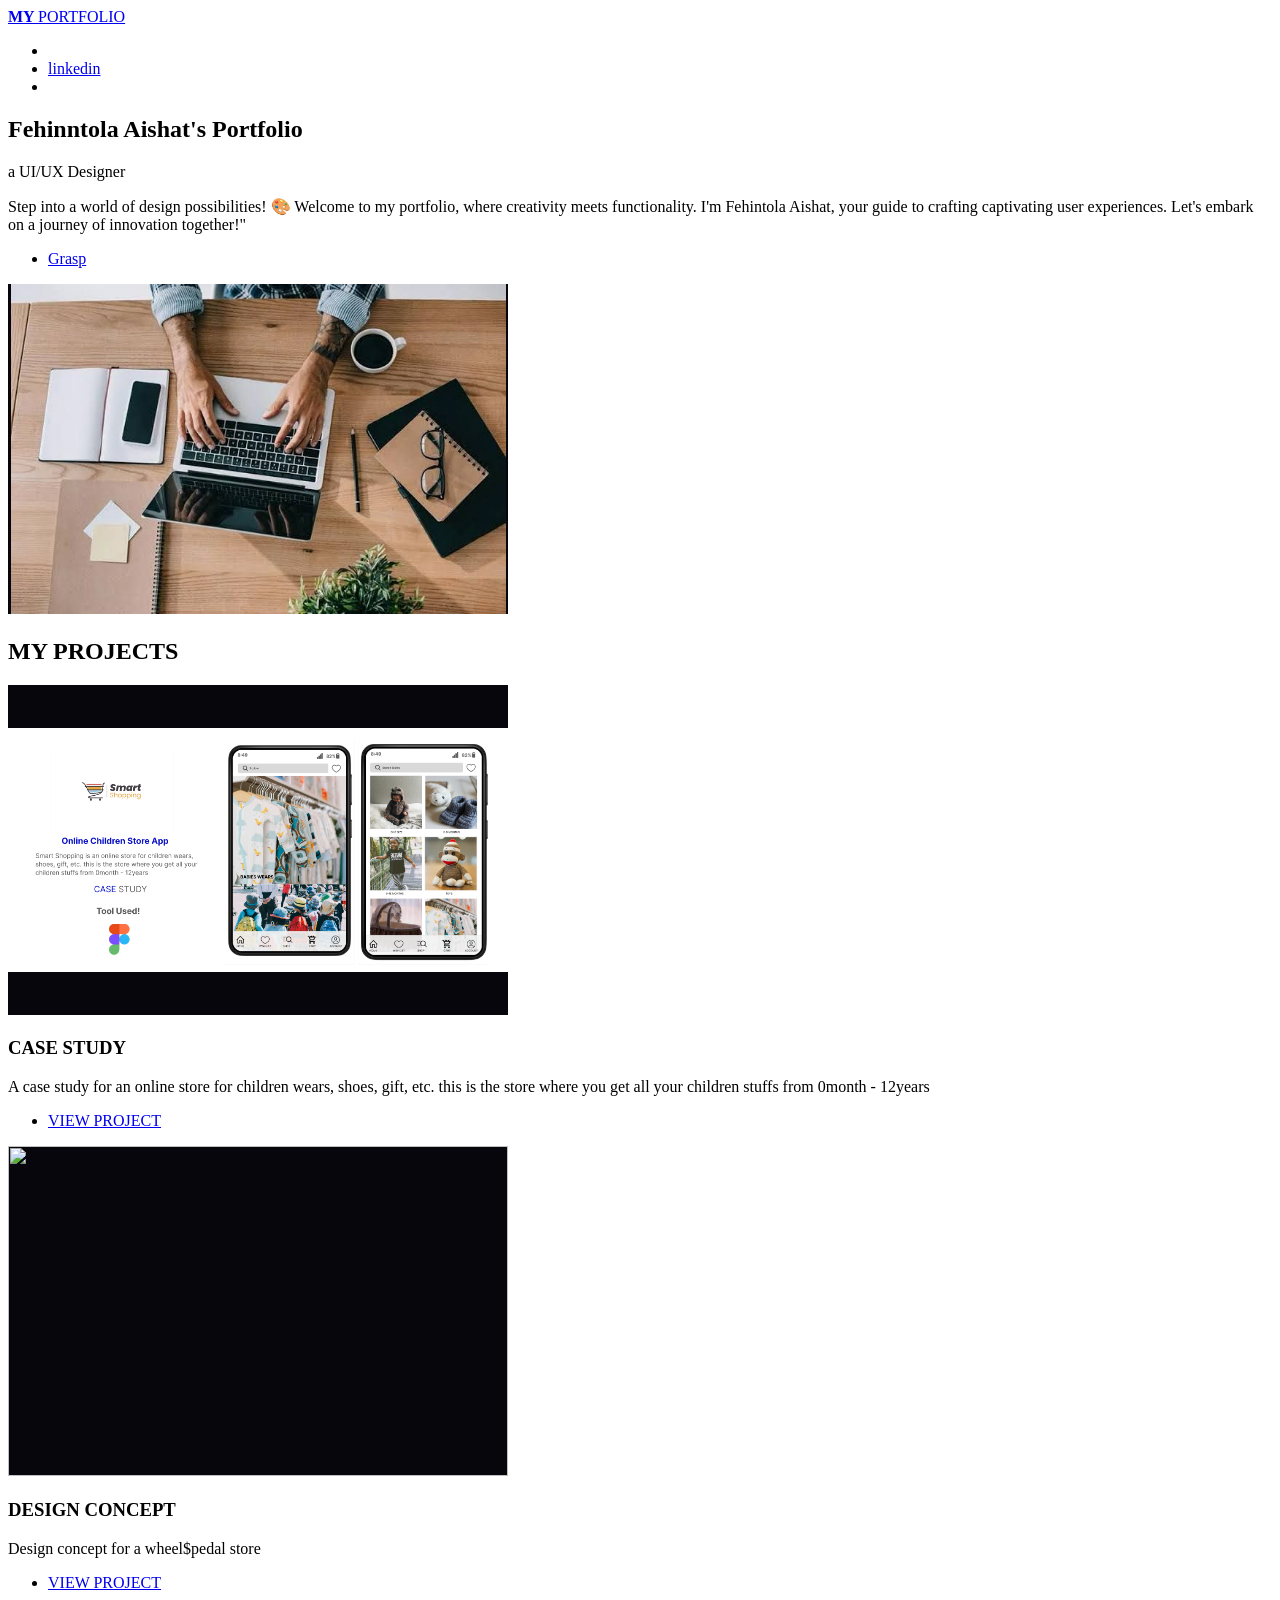
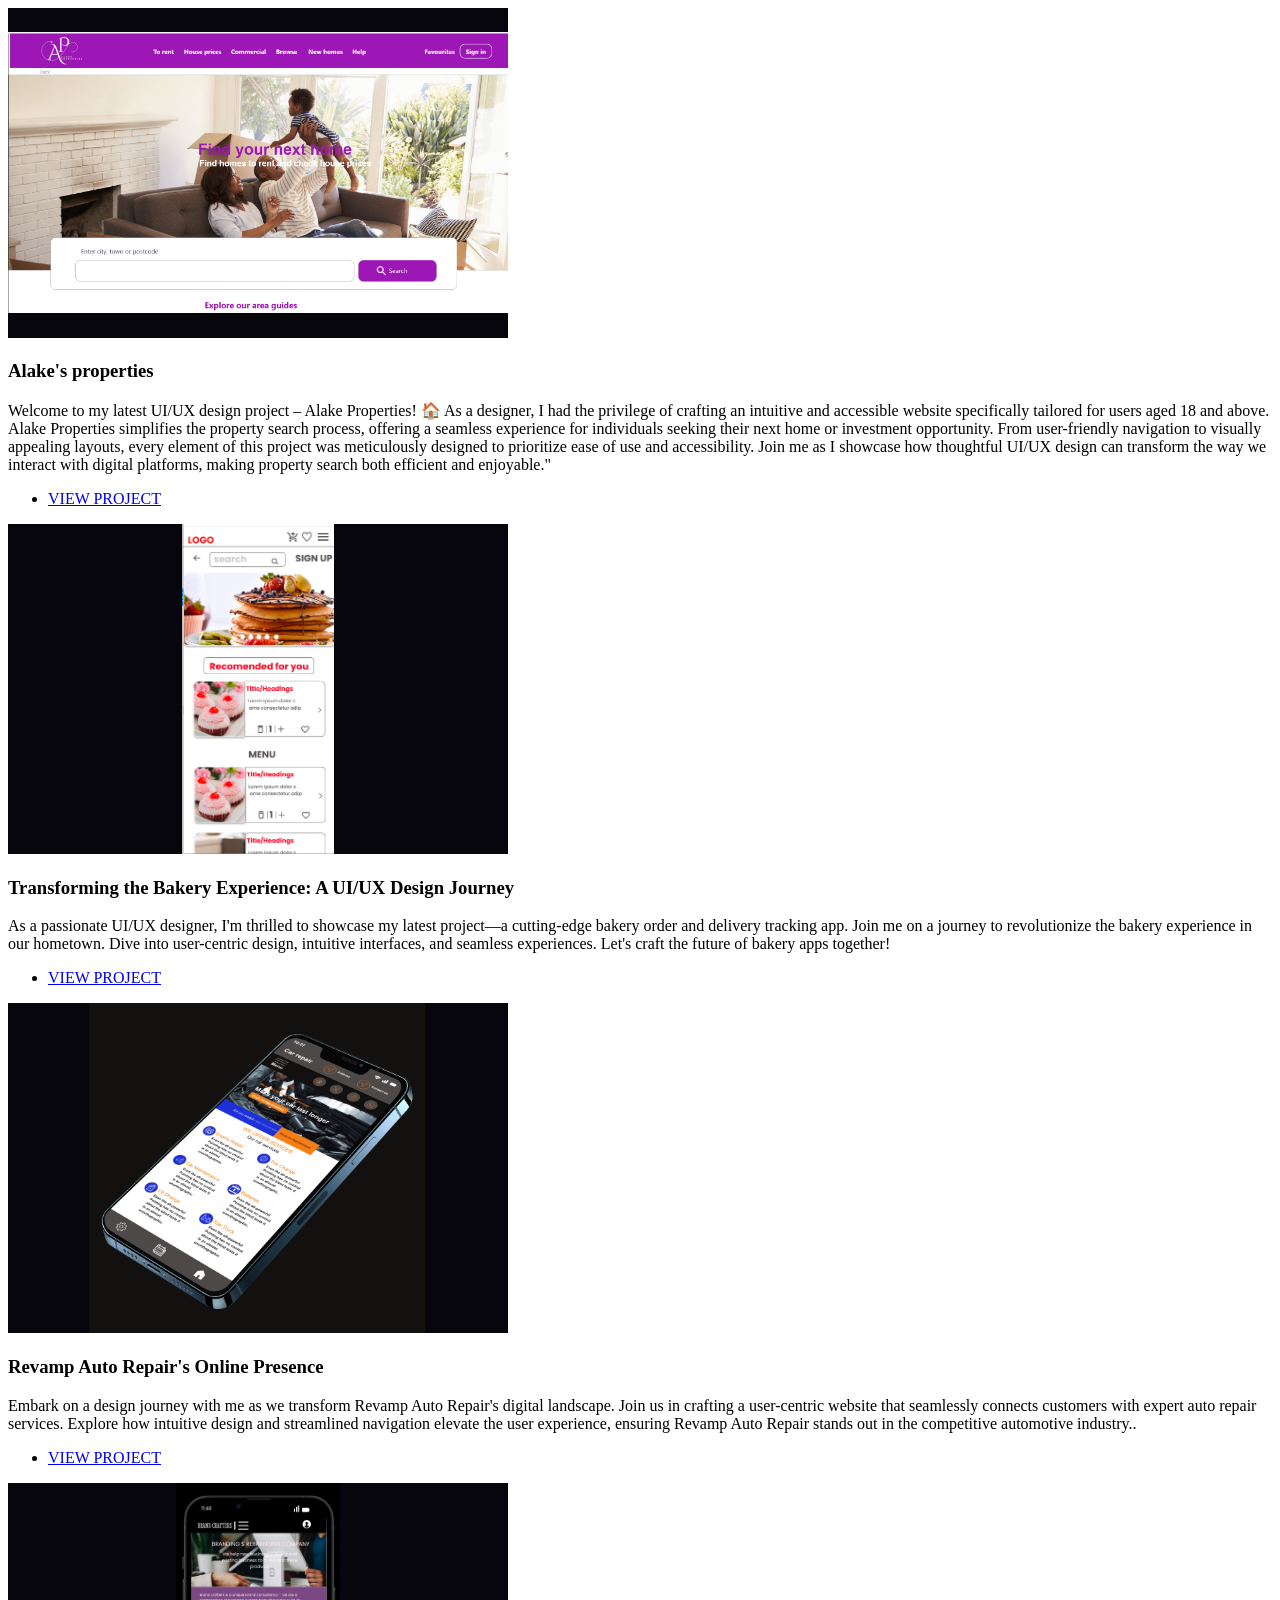
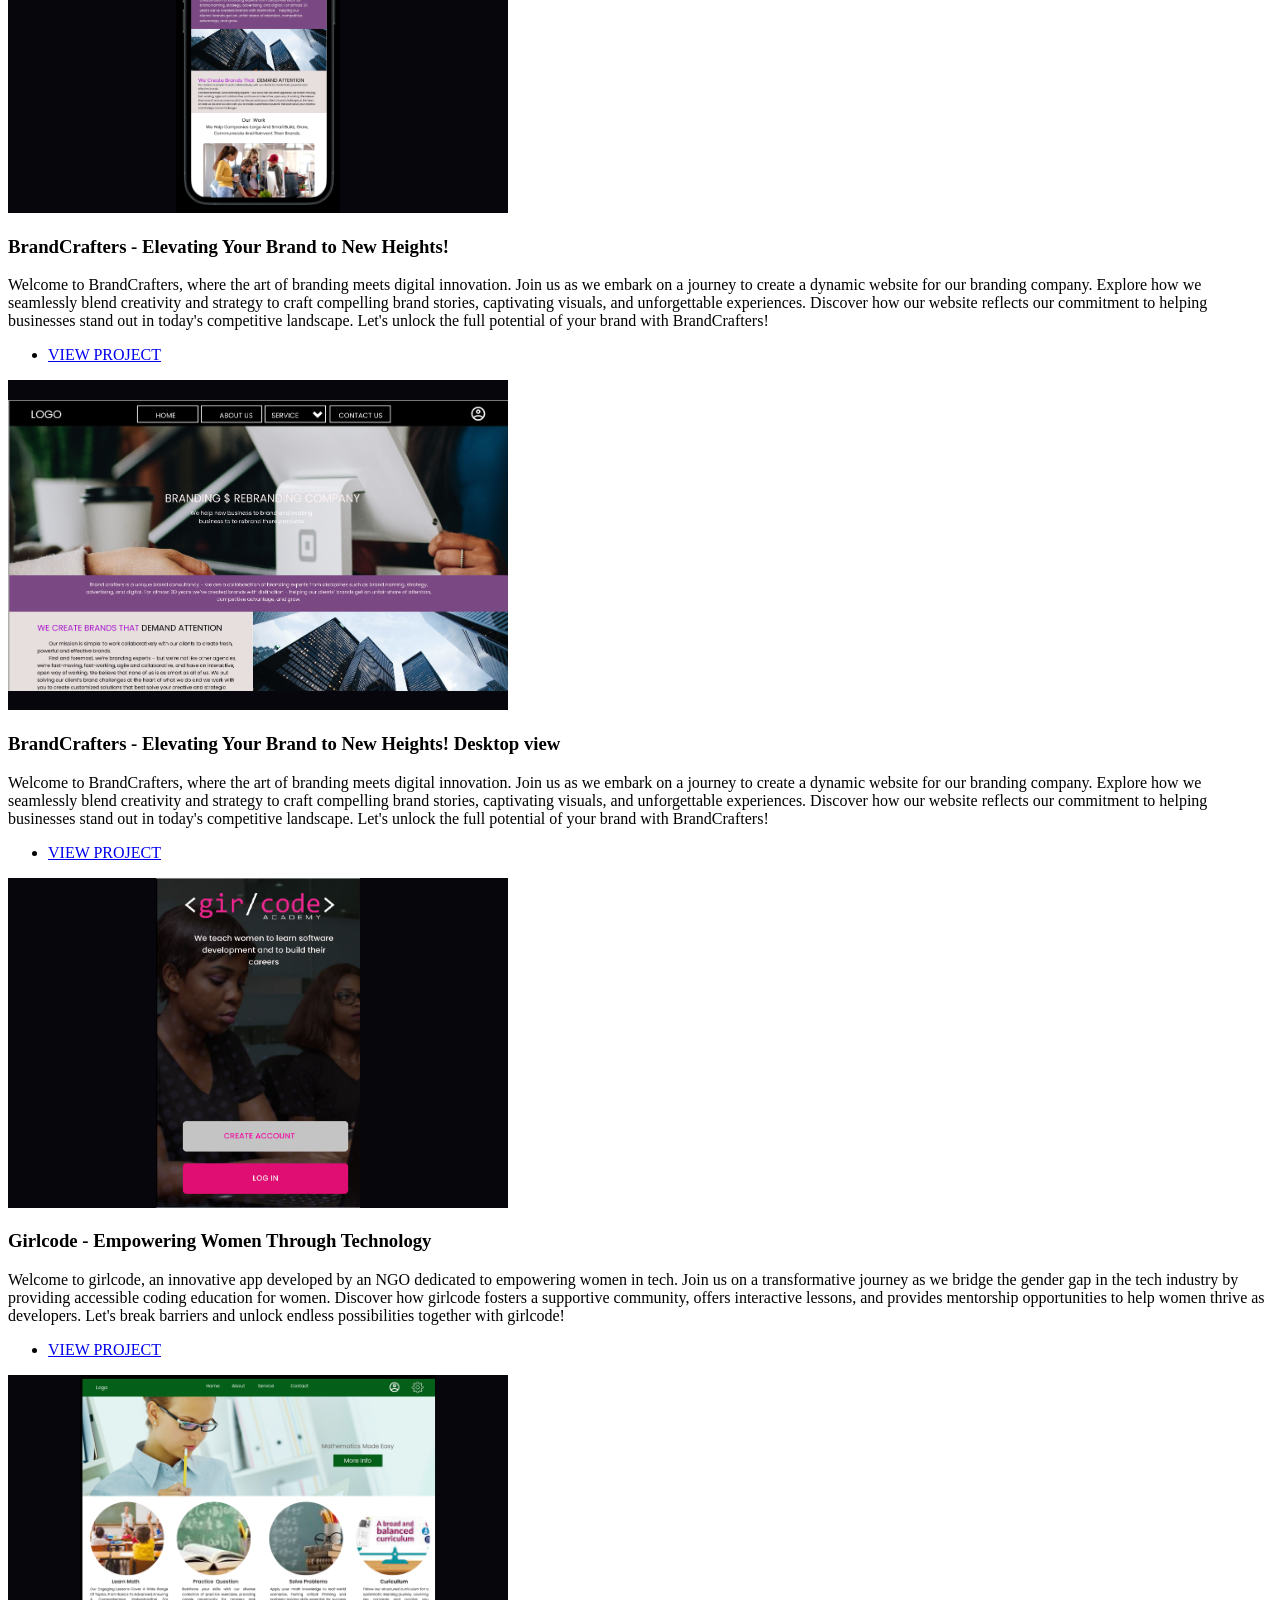
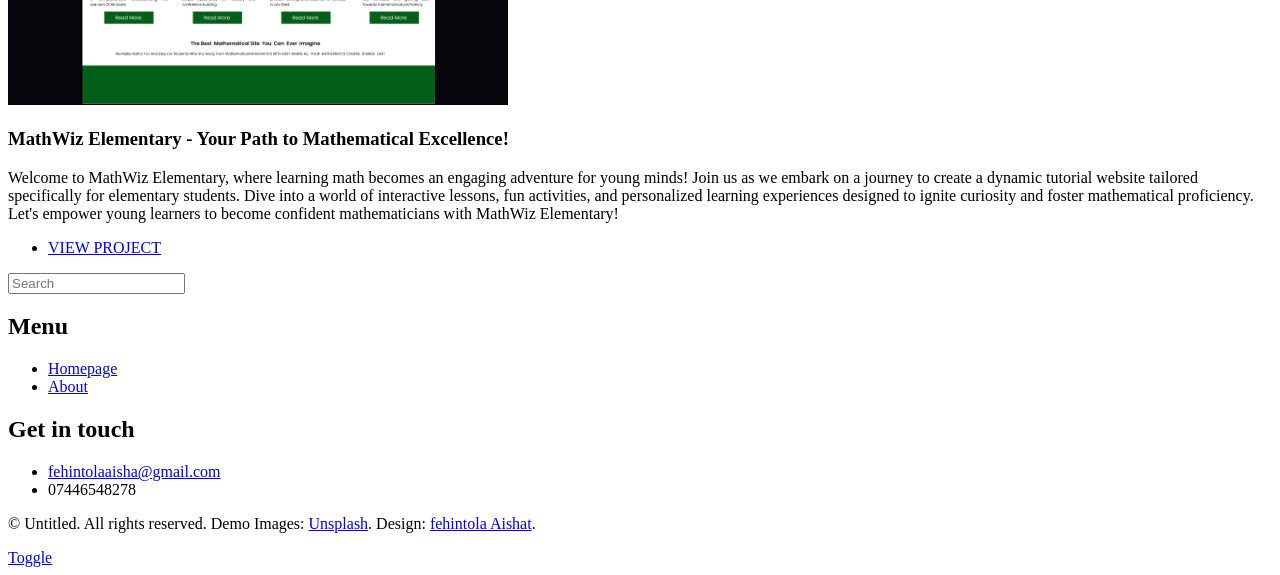
==== index.html @ b5bec27a "Add files via upload" ====
<!DOCTYPE HTML>


<html>
	<head>
		<title>My portfolio</title>
		<meta charset="utf-8" />
		<meta name="viewport" content="width=device-width, initial-scale=1, user-scalable=no" />
		<link rel="stylesheet" href="assets/css/main.css" />
		<style> 
		.image img{
			  width:500px; 
			  height:330px; 
			  background-color:rgb(6, 6, 12); 
			  object-fit: contain;
			}
			.image-object {
			  width:500px; 
			  height:auto; 
			}
			
		</style>
	</head>
	<body class="is-preload">

		<!-- Wrapper -->
			<div id="wrapper">

				<!-- Main -->
					<div id="main">
						<div class="inner">

							<!-- Header -->
								<header id="header">
									<a href="index.html" class="logo"><strong>MY </strong> PORTFOLIO</a>
									<ul class="icons">
										<!-- <li><a href="#" class="icon brands fa-twitter"><span class="label">Twitter</span></a></li> -->
										<li><a href="mailto:fehintolaaisha@gmail.com" target="_blank"><i class="fas fa-envelope" style="color:gray;"></i></a></li>
										<li><a href="https://www.linkedin.com/in/aisha-fehintola-208821273" class="icon brands fa-linkedin"><span class="label">linkedin</span></a></li>
										<li> <a href="tel:+447446548278"><i class="fas fa-phone" style="color:gray;" ></i></a></li>
										<!-- <li><a href="#" class="icon brands fa-medium-m"><span class="label">Medium</span></a></li> -->
									</ul>
								</header>

							<!-- Banner -->
								<section id="banner">
									<div class="content">
										<header>
											<h1>Fehinntola Aishat's Portfolio<br />
											</h1>
											<p> a UI/UX Designer</p>
										</header>
										<p>Step into a world of design possibilities! 🎨 Welcome to my portfolio, where creativity meets functionality. I'm Fehintola Aishat, your guide to crafting captivating user experiences. Let's embark on a journey of innovation together!"</p>
										<ul class="actions">
											<li><a href="#" class="button big">Grasp</a></li>
										</ul>
									</div>
									<span class="image object">
										<img src="images/pic1.jpeg"  alt="" />
									</span>
								</section>

							<!-- Section -->
								<!-- <section>
									<header class="major">
										<h2>Erat lacinia</h2>
									</header>
									<div class="features">
										<article>
											<span class="icon fa-gem"></span>
											<div class="content">
												<h3>Portitor ullamcorper</h3>
												<p>Aenean ornare velit lacus, ac varius enim lorem ullamcorper dolore. Proin aliquam facilisis ante interdum. Sed nulla amet lorem feugiat tempus aliquam.</p>
											</div>
										</article>
										<article>
											<span class="icon solid fa-paper-plane"></span>
											<div class="content">
												<h3>Sapien veroeros</h3>
												<p>Aenean ornare velit lacus, ac varius enim lorem ullamcorper dolore. Proin aliquam facilisis ante interdum. Sed nulla amet lorem feugiat tempus aliquam.</p>
											</div>
										</article>
										<article>
											<span class="icon solid fa-rocket"></span>
											<div class="content">
												<h3>Quam lorem ipsum</h3>
												<p>Aenean ornare velit lacus, ac varius enim lorem ullamcorper dolore. Proin aliquam facilisis ante interdum. Sed nulla amet lorem feugiat tempus aliquam.</p>
											</div>
										</article>
										<article>
											<span class="icon solid fa-signal"></span>
											<div class="content">
												<h3>Sed magna finibus</h3>
												<p>Aenean ornare velit lacus, ac varius enim lorem ullamcorper dolore. Proin aliquam facilisis ante interdum. Sed nulla amet lorem feugiat tempus aliquam.</p>
											</div>
										</article>
									</div>
								</section> -->

							<!-- Section -->
								<section>
									<header class="major">
										<h2>MY PROJECTS</h2>
									</header>
									<div class="posts">
											<article>
													<a href="#" class="image"><img src="images/samples.png" alt="" /></a>
													<h3>CASE STUDY</h3>
													<p>A case study for an online store for children wears, shoes, gift, etc. this is the store where you get all your children stuffs from 0month - 12years</p>
													<ul class="actions">
														<li><a href="https://www.figma.com/proto/r1bMsYuJUK6hvaKrPKpSOw/ecommerce?page-id=308%3A523&type=design&node-id=308-524&viewport=291%2C129%2C0.16&t=0lV7lwk6vnvMVV6w-1&scaling=min-zoom/" class="button">VIEW PROJECT</a></li>
													</ul>
												</article>
												<article>
													<a href="#" class="image"><img src="images/sampless.png" alt=""/></a>
													<h3>DESIGN CONCEPT</h3>
													<p>Design concept for a wheel$pedal store </p>
													<ul class="actions">
														<li><a href="https://www.figma.com/proto/o2FF9HXLsV6TASSpI4OEMh/scooter?page-id=0%3A1&type=design&node-id=1-2&viewport=477%2C159%2C0.2&t=N1uwOFsHGJnkqmLX-1&scaling=scale-down-width" class="button">VIEW PROJECT</a></li>
													</ul>
												</article>
										<article>
											<a href="#" class="image"><img src="images/sample4.png" alt="" /></a>
											<h3>Alake's properties</h3>
											<p>Welcome to my latest UI/UX design project – Alake Properties! 🏠 As a designer, I had the privilege of crafting an intuitive and accessible website specifically tailored for users aged 18 and above. Alake Properties simplifies the property search process, offering a seamless experience for individuals seeking their next home or investment opportunity. From user-friendly navigation to visually appealing layouts, every element of this project was meticulously designed to prioritize ease of use and accessibility. Join me as I showcase how thoughtful UI/UX design can transform the way we interact with digital platforms, making property search both efficient and enjoyable."</p>
											<ul class="actions">
												<li><a href="https://xd.adobe.com/view/793e4c24-3861-47f1-a093-51ef8a10984c-2c6d/" class="button">VIEW PROJECT</a></li>
											</ul>
										</article>
										<article>
											<a href="#" class="image"><img src="images/mobile sample 3.png" alt=""/></a>
											<h3>Transforming the Bakery Experience: A UI/UX Design Journey</h3>
											<p>As a passionate UI/UX designer, I'm thrilled to showcase my latest project—a cutting-edge bakery order and delivery tracking app. Join me on a journey
												 to revolutionize the bakery experience in our hometown. Dive into user-centric design, intuitive interfaces, and seamless experiences. Let's craft the 
												 future of bakery apps together! </p>
											<ul class="actions">
												<li><a href="https://www.figma.com/proto/k7LJQvOfMzsJkVM78YDLBI/Untitled?type=design&node-id=348-626&t=nqoctxlnT4uHOFpl-1&scaling=scale-down&page-id=348%3A625&starting-point-node-id=348%3A626&mode=design" class="button">VIEW PROJECT</a></li>
											</ul>
										</article>
										<article>
											<a href="#" class="image"><img src="images/sample5.png"  alt="" /></a>
											<h3>Revamp Auto Repair's Online Presence</h3>
											<p>Embark on a design journey with me as we transform Revamp Auto Repair's digital landscape. Join us in crafting a user-centric website that seamlessly 
												connects customers with expert auto repair services. Explore how intuitive design and streamlined navigation elevate the user experience, ensuring Revamp Auto Repair 
												stands out in the competitive automotive industry..</p>
											<ul class="actions">
												<li><a href="https://xd.adobe.com/view/3bf79a47-5bdd-49b2-899f-524e0945aeb1-6ea4/" class="button">VIEW PROJECT</a></li>
											</ul>
										</article>
										<article>
											<a href="#" class="image"><img src="images/mobile sample 4.png" alt="" /></a>
											<h3>BrandCrafters - Elevating Your Brand to New Heights!</h3>
											<p>Welcome to BrandCrafters, where the art of branding meets digital innovation. Join us as we embark on a journey to create a dynamic website for our branding company.
													Explore how we seamlessly blend creativity and strategy to craft compelling brand stories, captivating visuals, and unforgettable experiences. Discover how our website reflects our commitment to helping businesses
													stand out in today's competitive landscape. Let's unlock the full potential of your brand with BrandCrafters!</p>
											<ul class="actions">
												<li><a href="https://www.figma.com/proto/vPXGt1NYtwGsJUaDjKLB09/Untitled?type=design&node-id=26-3&t=TPqshQwYEgOpbAwC-1&scaling=contain&page-id=0%3A1&mode=design" class="button">VIEW PROJECT</a></li>
											</ul>
										</article>
										<article>
											<a href="#" class="image"><img src="images/sample6.png" alt="" /></a>
											<h3>BrandCrafters - Elevating Your Brand to New Heights! Desktop view</h3>
											<p>Welcome to BrandCrafters, where the art of branding meets digital innovation. Join us as we embark on a journey to create a dynamic website for our branding company.
													Explore how we seamlessly blend creativity and strategy to craft compelling brand stories, captivating visuals, and unforgettable experiences. Discover how our website reflects our commitment to helping businesses
													stand out in today's competitive landscape. Let's unlock the full potential of your brand with BrandCrafters!</p>
											<ul class="actions">
												<li><a href="https://www.figma.com/proto/vPXGt1NYtwGsJUaDjKLB09/Untitled?type=design&node-id=201-2&t=vMSPYXDRF71wEzn4-1&scaling=min-zoom&page-id=15%3A3&starting-point-node-id=201%3A2&mode=design" class="button">VIEW PROJECT</a></li>
											</ul>
										</article>
										<article>
											<a href="#" class="image"><img src="images/mobile sample.png" alt="" /></a>
											<h3>Girlcode - Empowering Women Through Technology</h3>
											<p>Welcome to girlcode, an innovative app developed by an NGO dedicated to empowering women in tech. Join us on a transformative journey as we bridge the gender gap in the 
												tech industry by providing accessible coding education for women. Discover how girlcode fosters a supportive community, offers interactive lessons, and provides mentorship opportunities to help women thrive as developers.
												 Let's break barriers and unlock endless possibilities together with girlcode!</p>
											<ul class="actions">
												<li><a href="https://www.figma.com/proto/hDbICH18HZynO3rfPrzlFS/girlcode?type=design&t=8JISoFAG9vmELV72-1&scaling=min-zoom&page-id=0%3A1&node-id=1-2&mode=design" class="button">VIEW PROJECT</a></li>
											</ul>
										</article>
										<article>
											<a href="#" class="image"><img src="images/sample1.png" alt="" /></a>
											<h3>MathWiz Elementary - Your Path to Mathematical Excellence!</h3>
											<p>Welcome to MathWiz Elementary, where learning math becomes an engaging adventure for young minds! Join us as we embark on a journey to create a dynamic
												 tutorial website tailored specifically for elementary students. Dive into a world of interactive lessons, fun activities, and personalized learning experiences
												  designed to ignite curiosity and foster mathematical proficiency. Let's empower young learners to become confident mathematicians with MathWiz Elementary!</p>
											<ul class="actions">
												<li><a href="https://www.figma.com/proto/JECfwIMwlJaY6POFUM0AcP/Untitled?type=design&node-id=79-2&t=9JI8G6MSUe778pfo-1&scaling=contain&page-id=0%3A1&starting-point-node-id=79%3A2&mode=design" class="button">VIEW PROJECT</a></li>
											</ul>
										</article>
										<!-- <article>
											<a href="#" class="image"><img src="images/sample3.png" alt="" /></a>
											<h3>Feugiat lorem aenean</h3>
											<p>Aenean ornare velit lacus, ac varius enim lorem ullamcorper dolore. Proin aliquam facilisis ante interdum. Sed nulla amet lorem feugiat tempus aliquam.</p>
											<ul class="actions">
												<li><a href="#" class="button">View project</a></li>
											</ul>
										</article>
										<article>
											<a href="#" class="image"><img src="images/sample2.png" alt="" /></a>
											<h3>Amet varius aliquam</h3>
											<p>Aenean ornare velit lacus, ac varius enim lorem ullamcorper dolore. Proin aliquam facilisis ante interdum. Sed nulla amet lorem feugiat tempus aliquam.</p>
											<ul class="actions">
												<li><a href="#" class="button">More</a></li>
											</ul>
										</article> -->
									</div>
								</section>

						</div>
					</div>

				<!-- Sidebar -->
					<div id="sidebar">
						<div class="inner">

							<!-- Search -->
								<section id="search" class="alt">
									<form method="post" action="#">
										<input type="text" name="query" id="query" placeholder="Search" />
									</form>
								</section>

							<!-- Menu -->
								<nav id="menu">
									<header class="major">
										<h2>Menu</h2>
									</header>
									<ul>
										<li><a href="index.html">Homepage</a></li>
										<li><a href="generic.html">About </a></li>
										<!-- <li><a href="elements.html">Elements</a></li>
										<li>
											<span class="opener">Submenu</span>
											<ul>
												<li><a href="#">Lorem Dolor</a></li>
												<li><a href="#">Ipsum Adipiscing</a></li>
												<li><a href="#">Tempus Magna</a></li>
												<li><a href="#">Feugiat Veroeros</a></li>
											</ul>
										</li>
										<li><a href="#">Etiam Dolore</a></li>
										<li><a href="#">Adipiscing</a></li>
										<li>
											<span class="opener">Another Submenu</span>
											<ul>
												<li><a href="#">Lorem Dolor</a></li>
												<li><a href="#">Ipsum Adipiscing</a></li>
												<li><a href="#">Tempus Magna</a></li>
												<li><a href="#">Feugiat Veroeros</a></li>
											</ul>
										</li>
										<li><a href="#">Maximus Erat</a></li>
										<li><a href="#">Sapien Mauris</a></li>
										<li><a href="#">Amet Lacinia</a></li> -->
									</ul>
								</nav>

							<!-- Section -->
								<!-- <section>
									<header class="major">
										<h2>Ante interdum</h2>
									</header>
									<div class="mini-posts">
										<article>
											<a href="#" class="image"><img src="images/pic07.jpg" alt="" /></a>
											<p>Aenean ornare velit lacus, ac varius enim lorem ullamcorper dolore aliquam.</p>
										</article>
										<article>
											<a href="#" class="image"><img src="images/pic08.jpg" alt="" /></a>
											<p>Aenean ornare velit lacus, ac varius enim lorem ullamcorper dolore aliquam.</p>
										</article>
										<article>
											<a href="#" class="image"><img src="images/pic09.jpg" alt="" /></a>
											<p>Aenean ornare velit lacus, ac varius enim lorem ullamcorper dolore aliquam.</p>
										</article>
									</div>
									<ul class="actions">
										<li><a href="#" class="button">More</a></li>
									</ul>
								</section> -->

							<!-- Section -->
								<section>
									<header class="major">
										<h2>Get in touch</h2>
									</header>
									<!-- <p>Sed varius enim lorem ullamcorper dolore aliquam aenean ornare velit lacus, ac varius enim lorem ullamcorper dolore. Proin sed aliquam facilisis ante interdum. Sed nulla amet lorem feugiat tempus aliquam.</p> -->
									<ul class="contact">
										<li class="icon solid fa-envelope"><a href="mailto:fehintolaaisha@gmail.com">fehintolaaisha@gmail.com</a></li>
										<li class="icon solid fa-phone">07446548278</li>
										<!-- <li class="icon solid fa-home">1234 Somewhere Road #8254<br />
										Nashville, TN 00000-0000</li> -->
									</ul>
								</section>

							<!-- Footer -->
								<footer id="footer">
									<p class="copyright">&copy; Untitled. All rights reserved. Demo Images: <a href="https://unsplash.com">Unsplash</a>. Design: <a href="#">fehintola Aishat</a>.</p>
								</footer>

						</div>
					</div>

			</div>

		<!-- Scripts -->
			<script src="assets/js/jquery.min.js"></script>
			<script src="assets/js/browser.min.js"></script>
			<script src="assets/js/breakpoints.min.js"></script>
			<script src="assets/js/util.js"></script>
			<script src="assets/js/main.js"></script>

	</body>
</html>
---- assets/css/main.css ----
@import url(fontawesome-all.min.css);
@import url("https://fonts.googleapis.com/css?family=Open+Sans:400,600,400italic,600italic|Roboto+Slab:400,700");
/*
	Editorial by HTML5 UP
	html5up.net | @ajlkn
	Free for personal and commercial use under the CCA 3.0 license (html5up.net/license)
*/
html, body, div, span, applet, object,
iframe, h1, h2, h3, h4, h5, h6, p, blockquote,
pre, a, abbr, acronym, address, big, cite,
code, del, dfn, em, img, ins, kbd, q, s, samp,
small, strike, strong, sub, sup, tt, var, b,
u, i, center, dl, dt, dd, ol, ul, li, fieldset,
form, label, legend, table, caption, tbody,
tfoot, thead, tr, th, td, article, aside,
canvas, details, embed, figure, figcaption,
footer, header, hgroup, menu, nav, output, ruby,
section, summary, time, mark, audio, video {
  margin: 0;
  padding: 0;
  border: 0;
  font-size: 100%;
  font: inherit;
  vertical-align: baseline; }

article, aside, details, figcaption, figure,
footer, header, hgroup, menu, nav, section {
  display: block; }

body {
  line-height: 1; }

ol, ul {
  list-style: none; }

blockquote, q {
  quotes: none; }
  blockquote:before, blockquote:after, q:before, q:after {
    content: '';
    content: none; }

table {
  border-collapse: collapse;
  border-spacing: 0; }

body {
  -webkit-text-size-adjust: none; }

mark {
  background-color: transparent;
  color: inherit; }

input::-moz-focus-inner {
  border: 0;
  padding: 0; }

input, select, textarea {
  -moz-appearance: none;
  -webkit-appearance: none;
  -ms-appearance: none;
  appearance: none; }

/* Basic */
@-ms-viewport {
  width: device-width; }

body {
  -ms-overflow-style: scrollbar; }

@media screen and (max-width: 480px) {
  html, body {
    min-width: 320px; } }

html {
  box-sizing: border-box; }

*, *:before, *:after {
  box-sizing: inherit; }

body {
  background: #ffffff; }
  body.is-preload *, body.is-preload *:before, body.is-preload *:after, body.is-resizing *, body.is-resizing *:before, body.is-resizing *:after {
    -moz-animation: none !important;
    -webkit-animation: none !important;
    -ms-animation: none !important;
    animation: none !important;
    -moz-transition: none !important;
    -webkit-transition: none !important;
    -ms-transition: none !important;
    transition: none !important; }

/* Type */
body, input, select, textarea {
  color: #7f888f;
  font-family: "Open Sans", sans-serif;
  font-size: 13pt;
  font-weight: 400;
  line-height: 1.65; }
  @media screen and (max-width: 1680px) {
    body, input, select, textarea {
      font-size: 11pt; } }
  @media screen and (max-width: 1280px) {
    body, input, select, textarea {
      font-size: 10pt; } }
  @media screen and (max-width: 360px) {
    body, input, select, textarea {
      font-size: 9pt; } }

a {
  -moz-transition: color 0.2s ease-in-out, border-bottom-color 0.2s ease-in-out;
  -webkit-transition: color 0.2s ease-in-out, border-bottom-color 0.2s ease-in-out;
  -ms-transition: color 0.2s ease-in-out, border-bottom-color 0.2s ease-in-out;
  transition: color 0.2s ease-in-out, border-bottom-color 0.2s ease-in-out;
  border-bottom: dotted 1px;
  color: #f56a6a;
  text-decoration: none; }
  a:hover {
    border-bottom-color: #f56a6a;
    color: #f56a6a !important; }
    a:hover strong {
      color: inherit; }

strong, b {
  color: #3d4449;
  font-weight: 600; }

em, i {
  font-style: italic; }

p {
  margin: 0 0 2em 0; }

h1, h2, h3, h4, h5, h6 {
  color: #3d4449;
  font-family: "Roboto Slab", serif;
  font-weight: 700;
  line-height: 1.5;
  margin: 0 0 1em 0; }
  h1 a, h2 a, h3 a, h4 a, h5 a, h6 a {
    color: inherit;
    text-decoration: none;
    border-bottom: 0; }

h1 {
  font-size: 4em;
  margin: 0 0 0.5em 0;
  line-height: 1.3; }

h2 {
  font-size: 1.75em; }

h3 {
  font-size: 1.25em; }

h4 {
  font-size: 1.1em; }

h5 {
  font-size: 0.9em; }

h6 {
  font-size: 0.7em; }

@media screen and (max-width: 1680px) {
  h1 {
    font-size: 3.5em; } }

@media screen and (max-width: 980px) {
  h1 {
    font-size: 3.25em; } }

@media screen and (max-width: 736px) {
  h1 {
    font-size: 2em;
    line-height: 1.4; }
  h2 {
    font-size: 1.5em; } }

sub {
  font-size: 0.8em;
  position: relative;
  top: 0.5em; }

sup {
  font-size: 0.8em;
  position: relative;
  top: -0.5em; }

blockquote {
  border-left: solid 3px rgba(210, 215, 217, 0.75);
  font-style: italic;
  margin: 0 0 2em 0;
  padding: 0.5em 0 0.5em 2em; }

code {
  background: rgba(230, 235, 237, 0.25);
  border-radius: 0.375em;
  border: solid 1px rgba(210, 215, 217, 0.75);
  font-family: "Courier New", monospace;
  font-size: 0.9em;
  margin: 0 0.25em;
  padding: 0.25em 0.65em; }

pre {
  -webkit-overflow-scrolling: touch;
  font-family: "Courier New", monospace;
  font-size: 0.9em;
  margin: 0 0 2em 0; }
  pre code {
    display: block;
    line-height: 1.75;
    padding: 1em 1.5em;
    overflow-x: auto; }

hr {
  border: 0;
  border-bottom: solid 1px rgba(210, 215, 217, 0.75);
  margin: 2em 0; }
  hr.major {
    margin: 3em 0; }

.align-left {
  text-align: left; }

.align-center {
  text-align: center; }

.align-right {
  text-align: right; }

/* Row */
.row {
  display: flex;
  flex-wrap: wrap;
  box-sizing: border-box;
  align-items: stretch; }
  .row > * {
    box-sizing: border-box; }
  .row.gtr-uniform > * > :last-child {
    margin-bottom: 0; }
  .row.aln-left {
    justify-content: flex-start; }
  .row.aln-center {
    justify-content: center; }
  .row.aln-right {
    justify-content: flex-end; }
  .row.aln-top {
    align-items: flex-start; }
  .row.aln-middle {
    align-items: center; }
  .row.aln-bottom {
    align-items: flex-end; }
  .row > .imp {
    order: -1; }
  .row > .col-1 {
    width: 8.33333%; }
  .row > .off-1 {
    margin-left: 8.33333%; }
  .row > .col-2 {
    width: 16.66667%; }
  .row > .off-2 {
    margin-left: 16.66667%; }
  .row > .col-3 {
    width: 25%; }
  .row > .off-3 {
    margin-left: 25%; }
  .row > .col-4 {
    width: 33.33333%; }
  .row > .off-4 {
    margin-left: 33.33333%; }
  .row > .col-5 {
    width: 41.66667%; }
  .row > .off-5 {
    margin-left: 41.66667%; }
  .row > .col-6 {
    width: 50%; }
  .row > .off-6 {
    margin-left: 50%; }
  .row > .col-7 {
    width: 58.33333%; }
  .row > .off-7 {
    margin-left: 58.33333%; }
  .row > .col-8 {
    width: 66.66667%; }
  .row > .off-8 {
    margin-left: 66.66667%; }
  .row > .col-9 {
    width: 75%; }
  .row > .off-9 {
    margin-left: 75%; }
  .row > .col-10 {
    width: 83.33333%; }
  .row > .off-10 {
    margin-left: 83.33333%; }
  .row > .col-11 {
    width: 91.66667%; }
  .row > .off-11 {
    margin-left: 91.66667%; }
  .row > .col-12 {
    width: 100%; }
  .row > .off-12 {
    margin-left: 100%; }
  .row.gtr-0 {
    margin-top: 0;
    margin-left: 0em; }
    .row.gtr-0 > * {
      padding: 0 0 0 0em; }
    .row.gtr-0.gtr-uniform {
      margin-top: 0em; }
      .row.gtr-0.gtr-uniform > * {
        padding-top: 0em; }
  .row.gtr-25 {
    margin-top: 0;
    margin-left: -0.375em; }
    .row.gtr-25 > * {
      padding: 0 0 0 0.375em; }
    .row.gtr-25.gtr-uniform {
      margin-top: -0.375em; }
      .row.gtr-25.gtr-uniform > * {
        padding-top: 0.375em; }
  .row.gtr-50 {
    margin-top: 0;
    margin-left: -0.75em; }
    .row.gtr-50 > * {
      padding: 0 0 0 0.75em; }
    .row.gtr-50.gtr-uniform {
      margin-top: -0.75em; }
      .row.gtr-50.gtr-uniform > * {
        padding-top: 0.75em; }
  .row {
    margin-top: 0;
    margin-left: -1.5em; }
    .row > * {
      padding: 0 0 0 1.5em; }
    .row.gtr-uniform {
      margin-top: -1.5em; }
      .row.gtr-uniform > * {
        padding-top: 1.5em; }
  .row.gtr-150 {
    margin-top: 0;
    margin-left: -2.25em; }
    .row.gtr-150 > * {
      padding: 0 0 0 2.25em; }
    .row.gtr-150.gtr-uniform {
      margin-top: -2.25em; }
      .row.gtr-150.gtr-uniform > * {
        padding-top: 2.25em; }
  .row.gtr-200 {
    margin-top: 0;
    margin-left: -3em; }
    .row.gtr-200 > * {
      padding: 0 0 0 3em; }
    .row.gtr-200.gtr-uniform {
      margin-top: -3em; }
      .row.gtr-200.gtr-uniform > * {
        padding-top: 3em; }
  @media screen and (max-width: 1680px) {
    .row {
      display: flex;
      flex-wrap: wrap;
      box-sizing: border-box;
      align-items: stretch; }
      .row > * {
        box-sizing: border-box; }
      .row.gtr-uniform > * > :last-child {
        margin-bottom: 0; }
      .row.aln-left {
        justify-content: flex-start; }
      .row.aln-center {
        justify-content: center; }
      .row.aln-right {
        justify-content: flex-end; }
      .row.aln-top {
        align-items: flex-start; }
      .row.aln-middle {
        align-items: center; }
      .row.aln-bottom {
        align-items: flex-end; }
      .row > .imp-xlarge {
        order: -1; }
      .row > .col-1-xlarge {
        width: 8.33333%; }
      .row > .off-1-xlarge {
        margin-left: 8.33333%; }
      .row > .col-2-xlarge {
        width: 16.66667%; }
      .row > .off-2-xlarge {
        margin-left: 16.66667%; }
      .row > .col-3-xlarge {
        width: 25%; }
      .row > .off-3-xlarge {
        margin-left: 25%; }
      .row > .col-4-xlarge {
        width: 33.33333%; }
      .row > .off-4-xlarge {
        margin-left: 33.33333%; }
      .row > .col-5-xlarge {
        width: 41.66667%; }
      .row > .off-5-xlarge {
        margin-left: 41.66667%; }
      .row > .col-6-xlarge {
        width: 50%; }
      .row > .off-6-xlarge {
        margin-left: 50%; }
      .row > .col-7-xlarge {
        width: 58.33333%; }
      .row > .off-7-xlarge {
        margin-left: 58.33333%; }
      .row > .col-8-xlarge {
        width: 66.66667%; }
      .row > .off-8-xlarge {
        margin-left: 66.66667%; }
      .row > .col-9-xlarge {
        width: 75%; }
      .row > .off-9-xlarge {
        margin-left: 75%; }
      .row > .col-10-xlarge {
        width: 83.33333%; }
      .row > .off-10-xlarge {
        margin-left: 83.33333%; }
      .row > .col-11-xlarge {
        width: 91.66667%; }
      .row > .off-11-xlarge {
        margin-left: 91.66667%; }
      .row > .col-12-xlarge {
        width: 100%; }
      .row > .off-12-xlarge {
        margin-left: 100%; }
      .row.gtr-0 {
        margin-top: 0;
        margin-left: 0em; }
        .row.gtr-0 > * {
          padding: 0 0 0 0em; }
        .row.gtr-0.gtr-uniform {
          margin-top: 0em; }
          .row.gtr-0.gtr-uniform > * {
            padding-top: 0em; }
      .row.gtr-25 {
        margin-top: 0;
        margin-left: -0.375em; }
        .row.gtr-25 > * {
          padding: 0 0 0 0.375em; }
        .row.gtr-25.gtr-uniform {
          margin-top: -0.375em; }
          .row.gtr-25.gtr-uniform > * {
            padding-top: 0.375em; }
      .row.gtr-50 {
        margin-top: 0;
        margin-left: -0.75em; }
        .row.gtr-50 > * {
          padding: 0 0 0 0.75em; }
        .row.gtr-50.gtr-uniform {
          margin-top: -0.75em; }
          .row.gtr-50.gtr-uniform > * {
            padding-top: 0.75em; }
      .row {
        margin-top: 0;
        margin-left: -1.5em; }
        .row > * {
          padding: 0 0 0 1.5em; }
        .row.gtr-uniform {
          margin-top: -1.5em; }
          .row.gtr-uniform > * {
            padding-top: 1.5em; }
      .row.gtr-150 {
        margin-top: 0;
        margin-left: -2.25em; }
        .row.gtr-150 > * {
          padding: 0 0 0 2.25em; }
        .row.gtr-150.gtr-uniform {
          margin-top: -2.25em; }
          .row.gtr-150.gtr-uniform > * {
            padding-top: 2.25em; }
      .row.gtr-200 {
        margin-top: 0;
        margin-left: -3em; }
        .row.gtr-200 > * {
          padding: 0 0 0 3em; }
        .row.gtr-200.gtr-uniform {
          margin-top: -3em; }
          .row.gtr-200.gtr-uniform > * {
            padding-top: 3em; } }
  @media screen and (max-width: 1280px) {
    .row {
      display: flex;
      flex-wrap: wrap;
      box-sizing: border-box;
      align-items: stretch; }
      .row > * {
        box-sizing: border-box; }
      .row.gtr-uniform > * > :last-child {
        margin-bottom: 0; }
      .row.aln-left {
        justify-content: flex-start; }
      .row.aln-center {
        justify-content: center; }
      .row.aln-right {
        justify-content: flex-end; }
      .row.aln-top {
        align-items: flex-start; }
      .row.aln-middle {
        align-items: center; }
      .row.aln-bottom {
        align-items: flex-end; }
      .row > .imp-large {
        order: -1; }
      .row > .col-1-large {
        width: 8.33333%; }
      .row > .off-1-large {
        margin-left: 8.33333%; }
      .row > .col-2-large {
        width: 16.66667%; }
      .row > .off-2-large {
        margin-left: 16.66667%; }
      .row > .col-3-large {
        width: 25%; }
      .row > .off-3-large {
        margin-left: 25%; }
      .row > .col-4-large {
        width: 33.33333%; }
      .row > .off-4-large {
        margin-left: 33.33333%; }
      .row > .col-5-large {
        width: 41.66667%; }
      .row > .off-5-large {
        margin-left: 41.66667%; }
      .row > .col-6-large {
        width: 50%; }
      .row > .off-6-large {
        margin-left: 50%; }
      .row > .col-7-large {
        width: 58.33333%; }
      .row > .off-7-large {
        margin-left: 58.33333%; }
      .row > .col-8-large {
        width: 66.66667%; }
      .row > .off-8-large {
        margin-left: 66.66667%; }
      .row > .col-9-large {
        width: 75%; }
      .row > .off-9-large {
        margin-left: 75%; }
      .row > .col-10-large {
        width: 83.33333%; }
      .row > .off-10-large {
        margin-left: 83.33333%; }
      .row > .col-11-large {
        width: 91.66667%; }
      .row > .off-11-large {
        margin-left: 91.66667%; }
      .row > .col-12-large {
        width: 100%; }
      .row > .off-12-large {
        margin-left: 100%; }
      .row.gtr-0 {
        margin-top: 0;
        margin-left: 0em; }
        .row.gtr-0 > * {
          padding: 0 0 0 0em; }
        .row.gtr-0.gtr-uniform {
          margin-top: 0em; }
          .row.gtr-0.gtr-uniform > * {
            padding-top: 0em; }
      .row.gtr-25 {
        margin-top: 0;
        margin-left: -0.375em; }
        .row.gtr-25 > * {
          padding: 0 0 0 0.375em; }
        .row.gtr-25.gtr-uniform {
          margin-top: -0.375em; }
          .row.gtr-25.gtr-uniform > * {
            padding-top: 0.375em; }
      .row.gtr-50 {
        margin-top: 0;
        margin-left: -0.75em; }
        .row.gtr-50 > * {
          padding: 0 0 0 0.75em; }
        .row.gtr-50.gtr-uniform {
          margin-top: -0.75em; }
          .row.gtr-50.gtr-uniform > * {
            padding-top: 0.75em; }
      .row {
        margin-top: 0;
        margin-left: -1.5em; }
        .row > * {
          padding: 0 0 0 1.5em; }
        .row.gtr-uniform {
          margin-top: -1.5em; }
          .row.gtr-uniform > * {
            padding-top: 1.5em; }
      .row.gtr-150 {
        margin-top: 0;
        margin-left: -2.25em; }
        .row.gtr-150 > * {
          padding: 0 0 0 2.25em; }
        .row.gtr-150.gtr-uniform {
          margin-top: -2.25em; }
          .row.gtr-150.gtr-uniform > * {
            padding-top: 2.25em; }
      .row.gtr-200 {
        margin-top: 0;
        margin-left: -3em; }
        .row.gtr-200 > * {
          padding: 0 0 0 3em; }
        .row.gtr-200.gtr-uniform {
          margin-top: -3em; }
          .row.gtr-200.gtr-uniform > * {
            padding-top: 3em; } }
  @media screen and (max-width: 980px) {
    .row {
      display: flex;
      flex-wrap: wrap;
      box-sizing: border-box;
      align-items: stretch; }
      .row > * {
        box-sizing: border-box; }
      .row.gtr-uniform > * > :last-child {
        margin-bottom: 0; }
      .row.aln-left {
        justify-content: flex-start; }
      .row.aln-center {
        justify-content: center; }
      .row.aln-right {
        justify-content: flex-end; }
      .row.aln-top {
        align-items: flex-start; }
      .row.aln-middle {
        align-items: center; }
      .row.aln-bottom {
        align-items: flex-end; }
      .row > .imp-medium {
        order: -1; }
      .row > .col-1-medium {
        width: 8.33333%; }
      .row > .off-1-medium {
        margin-left: 8.33333%; }
      .row > .col-2-medium {
        width: 16.66667%; }
      .row > .off-2-medium {
        margin-left: 16.66667%; }
      .row > .col-3-medium {
        width: 25%; }
      .row > .off-3-medium {
        margin-left: 25%; }
      .row > .col-4-medium {
        width: 33.33333%; }
      .row > .off-4-medium {
        margin-left: 33.33333%; }
      .row > .col-5-medium {
        width: 41.66667%; }
      .row > .off-5-medium {
        margin-left: 41.66667%; }
      .row > .col-6-medium {
        width: 50%; }
      .row > .off-6-medium {
        margin-left: 50%; }
      .row > .col-7-medium {
        width: 58.33333%; }
      .row > .off-7-medium {
        margin-left: 58.33333%; }
      .row > .col-8-medium {
        width: 66.66667%; }
      .row > .off-8-medium {
        margin-left: 66.66667%; }
      .row > .col-9-medium {
        width: 75%; }
      .row > .off-9-medium {
        margin-left: 75%; }
      .row > .col-10-medium {
        width: 83.33333%; }
      .row > .off-10-medium {
        margin-left: 83.33333%; }
      .row > .col-11-medium {
        width: 91.66667%; }
      .row > .off-11-medium {
        margin-left: 91.66667%; }
      .row > .col-12-medium {
        width: 100%; }
      .row > .off-12-medium {
        margin-left: 100%; }
      .row.gtr-0 {
        margin-top: 0;
        margin-left: 0em; }
        .row.gtr-0 > * {
          padding: 0 0 0 0em; }
        .row.gtr-0.gtr-uniform {
          margin-top: 0em; }
          .row.gtr-0.gtr-uniform > * {
            padding-top: 0em; }
      .row.gtr-25 {
        margin-top: 0;
        margin-left: -0.375em; }
        .row.gtr-25 > * {
          padding: 0 0 0 0.375em; }
        .row.gtr-25.gtr-uniform {
          margin-top: -0.375em; }
          .row.gtr-25.gtr-uniform > * {
            padding-top: 0.375em; }
      .row.gtr-50 {
        margin-top: 0;
        margin-left: -0.75em; }
        .row.gtr-50 > * {
          padding: 0 0 0 0.75em; }
        .row.gtr-50.gtr-uniform {
          margin-top: -0.75em; }
          .row.gtr-50.gtr-uniform > * {
            padding-top: 0.75em; }
      .row {
        margin-top: 0;
        margin-left: -1.5em; }
        .row > * {
          padding: 0 0 0 1.5em; }
        .row.gtr-uniform {
          margin-top: -1.5em; }
          .row.gtr-uniform > * {
            padding-top: 1.5em; }
      .row.gtr-150 {
        margin-top: 0;
        margin-left: -2.25em; }
        .row.gtr-150 > * {
          padding: 0 0 0 2.25em; }
        .row.gtr-150.gtr-uniform {
          margin-top: -2.25em; }
          .row.gtr-150.gtr-uniform > * {
            padding-top: 2.25em; }
      .row.gtr-200 {
        margin-top: 0;
        margin-left: -3em; }
        .row.gtr-200 > * {
          padding: 0 0 0 3em; }
        .row.gtr-200.gtr-uniform {
          margin-top: -3em; }
          .row.gtr-200.gtr-uniform > * {
            padding-top: 3em; } }
  @media screen and (max-width: 736px) {
    .row {
      display: flex;
      flex-wrap: wrap;
      box-sizing: border-box;
      align-items: stretch; }
      .row > * {
        box-sizing: border-box; }
      .row.gtr-uniform > * > :last-child {
        margin-bottom: 0; }
      .row.aln-left {
        justify-content: flex-start; }
      .row.aln-center {
        justify-content: center; }
      .row.aln-right {
        justify-content: flex-end; }
      .row.aln-top {
        align-items: flex-start; }
      .row.aln-middle {
        align-items: center; }
      .row.aln-bottom {
        align-items: flex-end; }
      .row > .imp-small {
        order: -1; }
      .row > .col-1-small {
        width: 8.33333%; }
      .row > .off-1-small {
        margin-left: 8.33333%; }
      .row > .col-2-small {
        width: 16.66667%; }
      .row > .off-2-small {
        margin-left: 16.66667%; }
      .row > .col-3-small {
        width: 25%; }
      .row > .off-3-small {
        margin-left: 25%; }
      .row > .col-4-small {
        width: 33.33333%; }
      .row > .off-4-small {
        margin-left: 33.33333%; }
      .row > .col-5-small {
        width: 41.66667%; }
      .row > .off-5-small {
        margin-left: 41.66667%; }
      .row > .col-6-small {
        width: 50%; }
      .row > .off-6-small {
        margin-left: 50%; }
      .row > .col-7-small {
        width: 58.33333%; }
      .row > .off-7-small {
        margin-left: 58.33333%; }
      .row > .col-8-small {
        width: 66.66667%; }
      .row > .off-8-small {
        margin-left: 66.66667%; }
      .row > .col-9-small {
        width: 75%; }
      .row > .off-9-small {
        margin-left: 75%; }
      .row > .col-10-small {
        width: 83.33333%; }
      .row > .off-10-small {
        margin-left: 83.33333%; }
      .row > .col-11-small {
        width: 91.66667%; }
      .row > .off-11-small {
        margin-left: 91.66667%; }
      .row > .col-12-small {
        width: 100%; }
      .row > .off-12-small {
        margin-left: 100%; }
      .row.gtr-0 {
        margin-top: 0;
        margin-left: 0em; }
        .row.gtr-0 > * {
          padding: 0 0 0 0em; }
        .row.gtr-0.gtr-uniform {
          margin-top: 0em; }
          .row.gtr-0.gtr-uniform > * {
            padding-top: 0em; }
      .row.gtr-25 {
        margin-top: 0;
        margin-left: -0.375em; }
        .row.gtr-25 > * {
          padding: 0 0 0 0.375em; }
        .row.gtr-25.gtr-uniform {
          margin-top: -0.375em; }
          .row.gtr-25.gtr-uniform > * {
            padding-top: 0.375em; }
      .row.gtr-50 {
        margin-top: 0;
        margin-left: -0.75em; }
        .row.gtr-50 > * {
          padding: 0 0 0 0.75em; }
        .row.gtr-50.gtr-uniform {
          margin-top: -0.75em; }
          .row.gtr-50.gtr-uniform > * {
            padding-top: 0.75em; }
      .row {
        margin-top: 0;
        margin-left: -1.5em; }
        .row > * {
          padding: 0 0 0 1.5em; }
        .row.gtr-uniform {
          margin-top: -1.5em; }
          .row.gtr-uniform > * {
            padding-top: 1.5em; }
      .row.gtr-150 {
        margin-top: 0;
        margin-left: -2.25em; }
        .row.gtr-150 > * {
          padding: 0 0 0 2.25em; }
        .row.gtr-150.gtr-uniform {
          margin-top: -2.25em; }
          .row.gtr-150.gtr-uniform > * {
            padding-top: 2.25em; }
      .row.gtr-200 {
        margin-top: 0;
        margin-left: -3em; }
        .row.gtr-200 > * {
          padding: 0 0 0 3em; }
        .row.gtr-200.gtr-uniform {
          margin-top: -3em; }
          .row.gtr-200.gtr-uniform > * {
            padding-top: 3em; } }
  @media screen and (max-width: 480px) {
    .row {
      display: flex;
      flex-wrap: wrap;
      box-sizing: border-box;
      align-items: stretch; }
      .row > * {
        box-sizing: border-box; }
      .row.gtr-uniform > * > :last-child {
        margin-bottom: 0; }
      .row.aln-left {
        justify-content: flex-start; }
      .row.aln-center {
        justify-content: center; }
      .row.aln-right {
        justify-content: flex-end; }
      .row.aln-top {
        align-items: flex-start; }
      .row.aln-middle {
        align-items: center; }
      .row.aln-bottom {
        align-items: flex-end; }
      .row > .imp-xsmall {
        order: -1; }
      .row > .col-1-xsmall {
        width: 8.33333%; }
      .row > .off-1-xsmall {
        margin-left: 8.33333%; }
      .row > .col-2-xsmall {
        width: 16.66667%; }
      .row > .off-2-xsmall {
        margin-left: 16.66667%; }
      .row > .col-3-xsmall {
        width: 25%; }
      .row > .off-3-xsmall {
        margin-left: 25%; }
      .row > .col-4-xsmall {
        width: 33.33333%; }
      .row > .off-4-xsmall {
        margin-left: 33.33333%; }
      .row > .col-5-xsmall {
        width: 41.66667%; }
      .row > .off-5-xsmall {
        margin-left: 41.66667%; }
      .row > .col-6-xsmall {
        width: 50%; }
      .row > .off-6-xsmall {
        margin-left: 50%; }
      .row > .col-7-xsmall {
        width: 58.33333%; }
      .row > .off-7-xsmall {
        margin-left: 58.33333%; }
      .row > .col-8-xsmall {
        width: 66.66667%; }
      .row > .off-8-xsmall {
        margin-left: 66.66667%; }
      .row > .col-9-xsmall {
        width: 75%; }
      .row > .off-9-xsmall {
        margin-left: 75%; }
      .row > .col-10-xsmall {
        width: 83.33333%; }
      .row > .off-10-xsmall {
        margin-left: 83.33333%; }
      .row > .col-11-xsmall {
        width: 91.66667%; }
      .row > .off-11-xsmall {
        margin-left: 91.66667%; }
      .row > .col-12-xsmall {
        width: 100%; }
      .row > .off-12-xsmall {
        margin-left: 100%; }
      .row.gtr-0 {
        margin-top: 0;
        margin-left: 0em; }
        .row.gtr-0 > * {
          padding: 0 0 0 0em; }
        .row.gtr-0.gtr-uniform {
          margin-top: 0em; }
          .row.gtr-0.gtr-uniform > * {
            padding-top: 0em; }
      .row.gtr-25 {
        margin-top: 0;
        margin-left: -0.375em; }
        .row.gtr-25 > * {
          padding: 0 0 0 0.375em; }
        .row.gtr-25.gtr-uniform {
          margin-top: -0.375em; }
          .row.gtr-25.gtr-uniform > * {
            padding-top: 0.375em; }
      .row.gtr-50 {
        margin-top: 0;
        margin-left: -0.75em; }
        .row.gtr-50 > * {
          padding: 0 0 0 0.75em; }
        .row.gtr-50.gtr-uniform {
          margin-top: -0.75em; }
          .row.gtr-50.gtr-uniform > * {
            padding-top: 0.75em; }
      .row {
        margin-top: 0;
        margin-left: -1.5em; }
        .row > * {
          padding: 0 0 0 1.5em; }
        .row.gtr-uniform {
          margin-top: -1.5em; }
          .row.gtr-uniform > * {
            padding-top: 1.5em; }
      .row.gtr-150 {
        margin-top: 0;
        margin-left: -2.25em; }
        .row.gtr-150 > * {
          padding: 0 0 0 2.25em; }
        .row.gtr-150.gtr-uniform {
          margin-top: -2.25em; }
          .row.gtr-150.gtr-uniform > * {
            padding-top: 2.25em; }
      .row.gtr-200 {
        margin-top: 0;
        margin-left: -3em; }
        .row.gtr-200 > * {
          padding: 0 0 0 3em; }
        .row.gtr-200.gtr-uniform {
          margin-top: -3em; }
          .row.gtr-200.gtr-uniform > * {
            padding-top: 3em; } }

/* Section/Article */
section.special, article.special {
  text-align: center; }

header p {
  font-family: "Roboto Slab", serif;
  font-size: 1em;
  font-weight: 400;
  letter-spacing: 0.075em;
  margin-top: -0.5em;
  text-transform: uppercase; }

header.major > :last-child {
  border-bottom: solid 3px #f56a6a;
  display: inline-block;
  margin: 0 0 2em 0;
  padding: 0 0.75em 0.5em 0; }

header.main > :last-child {
  margin: 0 0 1em 0; }

/* Form */
form {
  margin: 0 0 2em 0; }

label {
  color: #3d4449;
  display: block;
  font-size: 0.9em;
  font-weight: 600;
  margin: 0 0 1em 0; }

input[type="text"],
input[type="password"],
input[type="email"],
input[type="tel"],
input[type="search"],
input[type="url"],
select,
textarea {
  -moz-appearance: none;
  -webkit-appearance: none;
  -ms-appearance: none;
  appearance: none;
  background: #ffffff;
  border-radius: 0.375em;
  border: none;
  border: solid 1px rgba(210, 215, 217, 0.75);
  color: inherit;
  display: block;
  outline: 0;
  padding: 0 1em;
  text-decoration: none;
  width: 100%; }
  input[type="text"]:invalid,
  input[type="password"]:invalid,
  input[type="email"]:invalid,
  input[type="tel"]:invalid,
  input[type="search"]:invalid,
  input[type="url"]:invalid,
  select:invalid,
  textarea:invalid {
    box-shadow: none; }
  input[type="text"]:focus,
  input[type="password"]:focus,
  input[type="email"]:focus,
  input[type="tel"]:focus,
  input[type="search"]:focus,
  input[type="url"]:focus,
  select:focus,
  textarea:focus {
    border-color: #f56a6a;
    box-shadow: 0 0 0 1px #f56a6a; }

select {
  background-image: url("data:image/svg+xml;charset=utf8,%3Csvg xmlns='http://www.w3.org/2000/svg' width='40' height='40' preserveAspectRatio='none' viewBox='0 0 40 40'%3E%3Cpath d='M9.4,12.3l10.4,10.4l10.4-10.4c0.2-0.2,0.5-0.4,0.9-0.4c0.3,0,0.6,0.1,0.9,0.4l3.3,3.3c0.2,0.2,0.4,0.5,0.4,0.9 c0,0.4-0.1,0.6-0.4,0.9L20.7,31.9c-0.2,0.2-0.5,0.4-0.9,0.4c-0.3,0-0.6-0.1-0.9-0.4L4.3,17.3c-0.2-0.2-0.4-0.5-0.4-0.9 c0-0.4,0.1-0.6,0.4-0.9l3.3-3.3c0.2-0.2,0.5-0.4,0.9-0.4S9.1,12.1,9.4,12.3z' fill='rgba(210, 215, 217, 0.75)' /%3E%3C/svg%3E");
  background-size: 1.25em;
  background-repeat: no-repeat;
  background-position: calc(100% - 1em) center;
  height: 2.75em;
  padding-right: 2.75em;
  text-overflow: ellipsis; }
  select option {
    color: #3d4449;
    background: #ffffff; }
  select:focus::-ms-value {
    background-color: transparent; }
  select::-ms-expand {
    display: none; }

input[type="text"],
input[type="password"],
input[type="email"],
input[type="tel"],
input[type="search"],
input[type="url"],
select {
  height: 2.75em; }

textarea {
  padding: 0.75em 1em; }

input[type="checkbox"],
input[type="radio"] {
  -moz-appearance: none;
  -webkit-appearance: none;
  -ms-appearance: none;
  appearance: none;
  display: block;
  float: left;
  margin-right: -2em;
  opacity: 0;
  width: 1em;
  z-index: -1; }
  input[type="checkbox"] + label,
  input[type="radio"] + label {
    text-decoration: none;
    color: #7f888f;
    cursor: pointer;
    display: inline-block;
    font-size: 1em;
    font-weight: 400;
    padding-left: 2.4em;
    padding-right: 0.75em;
    position: relative; }
    input[type="checkbox"] + label:before,
    input[type="radio"] + label:before {
      -moz-osx-font-smoothing: grayscale;
      -webkit-font-smoothing: antialiased;
      display: inline-block;
      font-style: normal;
      font-variant: normal;
      text-rendering: auto;
      line-height: 1;
      text-transform: none !important;
      font-family: 'Font Awesome 5 Free';
      font-weight: 900; }
    input[type="checkbox"] + label:before,
    input[type="radio"] + label:before {
      background: #ffffff;
      border-radius: 0.375em;
      border: solid 1px rgba(210, 215, 217, 0.75);
      content: '';
      display: inline-block;
      font-size: 0.8em;
      height: 2.0625em;
      left: 0;
      line-height: 2.0625em;
      position: absolute;
      text-align: center;
      top: 0;
      width: 2.0625em; }
  input[type="checkbox"]:checked + label:before,
  input[type="radio"]:checked + label:before {
    background: #3d4449;
    border-color: #3d4449;
    color: #ffffff;
    content: '\f00c'; }
  input[type="checkbox"]:focus + label:before,
  input[type="radio"]:focus + label:before {
    border-color: #f56a6a;
    box-shadow: 0 0 0 1px #f56a6a; }

input[type="checkbox"] + label:before {
  border-radius: 0.375em; }

input[type="radio"] + label:before {
  border-radius: 100%; }

::-webkit-input-placeholder {
  color: #9fa3a6 !important;
  opacity: 1.0; }

:-moz-placeholder {
  color: #9fa3a6 !important;
  opacity: 1.0; }

::-moz-placeholder {
  color: #9fa3a6 !important;
  opacity: 1.0; }

:-ms-input-placeholder {
  color: #9fa3a6 !important;
  opacity: 1.0; }

/* Box */
.box {
  border-radius: 0.375em;
  border: solid 1px rgba(210, 215, 217, 0.75);
  margin-bottom: 2em;
  padding: 1.5em; }
  .box > :last-child,
  .box > :last-child > :last-child,
  .box > :last-child > :last-child > :last-child {
    margin-bottom: 0; }
  .box.alt {
    border: 0;
    border-radius: 0;
    padding: 0; }

/* Icon */
.icon {
  text-decoration: none;
  border-bottom: none;
  position: relative; }
  .icon:before {
    -moz-osx-font-smoothing: grayscale;
    -webkit-font-smoothing: antialiased;
    display: inline-block;
    font-style: normal;
    font-variant: normal;
    text-rendering: auto;
    line-height: 1;
    text-transform: none !important;
    font-family: 'Font Awesome 5 Free';
    font-weight: 400; }
  .icon > .label {
    display: none; }
  .icon:before {
    line-height: inherit; }
  .icon.solid:before {
    font-weight: 900; }
  .icon.brands:before {
    font-family: 'Font Awesome 5 Brands'; }

/* Image */
.image {
  border-radius: 0.375em;
  border: 0;
  display: inline-block;
  position: relative; }
  .image img {
    border-radius: 0.375em;
    display: block; }
  .image.left, .image.right {
    max-width: 40%; }
    .image.left img, .image.right img {
      width: 100%; }
  .image.left {
    float: left;
    padding: 0 1.5em 1em 0;
    top: 0.25em; }
  .image.right {
    float: right;
    padding: 0 0 1em 1.5em;
    top: 0.25em; }
  .image.fit {
    display: block;
    margin: 0 0 2em 0;
    width: 100%; }
    .image.fit img {
      width: 100%; }
  .image.main {
    display: block;
    margin: 0 0 3em 0;
    width: 100%; }
    .image.main img {
      width: 100%; }

a.image {
  overflow: hidden; }
  a.image img {
    -moz-transition: -moz-transform 0.2s ease;
    -webkit-transition: -webkit-transform 0.2s ease;
    -ms-transition: -ms-transform 0.2s ease;
    transition: transform 0.2s ease; }
  a.image:hover img {
    -moz-transform: scale(1.075);
    -webkit-transform: scale(1.075);
    -ms-transform: scale(1.075);
    transform: scale(1.075); }

/* List */
ol {
  list-style: decimal;
  margin: 0 0 2em 0;
  padding-left: 1.25em; }
  ol li {
    padding-left: 0.25em; }

ul {
  list-style: disc;
  margin: 0 0 2em 0;
  padding-left: 1em; }
  ul li {
    padding-left: 0.5em; }
  ul.alt {
    list-style: none;
    padding-left: 0; }
    ul.alt li {
      border-top: solid 1px rgba(210, 215, 217, 0.75);
      padding: 0.5em 0; }
      ul.alt li:first-child {
        border-top: 0;
        padding-top: 0; }

dl {
  margin: 0 0 2em 0; }
  dl dt {
    display: block;
    font-weight: 600;
    margin: 0 0 1em 0; }
  dl dd {
    margin-left: 2em; }

/* Actions */
ul.actions {
  display: -moz-flex;
  display: -webkit-flex;
  display: -ms-flex;
  display: flex;
  cursor: default;
  list-style: none;
  margin-left: -1em;
  padding-left: 0; }
  ul.actions li {
    padding: 0 0 0 1em;
    vertical-align: middle; }
  ul.actions.special {
    -moz-justify-content: center;
    -webkit-justify-content: center;
    -ms-justify-content: center;
    justify-content: center;
    width: 100%;
    margin-left: 0; }
    ul.actions.special li:first-child {
      padding-left: 0; }
  ul.actions.stacked {
    -moz-flex-direction: column;
    -webkit-flex-direction: column;
    -ms-flex-direction: column;
    flex-direction: column;
    margin-left: 0; }
    ul.actions.stacked li {
      padding: 1.3em 0 0 0; }
      ul.actions.stacked li:first-child {
        padding-top: 0; }
  ul.actions.fit {
    width: calc(100% + 1em); }
    ul.actions.fit li {
      -moz-flex-grow: 1;
      -webkit-flex-grow: 1;
      -ms-flex-grow: 1;
      flex-grow: 1;
      -moz-flex-shrink: 1;
      -webkit-flex-shrink: 1;
      -ms-flex-shrink: 1;
      flex-shrink: 1;
      width: 100%; }
      ul.actions.fit li > * {
        width: 100%; }
    ul.actions.fit.stacked {
      width: 100%; }

/* Icons */
ul.icons {
  cursor: default;
  list-style: none;
  padding-left: 0; }
  ul.icons li {
    display: inline-block;
    padding: 0 1em 0 0; }
    ul.icons li:last-child {
      padding-right: 0; }
    ul.icons li .icon {
      color: inherit; }
      ul.icons li .icon:before {
        font-size: 1.25em; }

/* Contact */
ul.contact {
  list-style: none;
  padding: 0; }
  ul.contact li {
    text-decoration: none;
    border-top: solid 1px rgba(210, 215, 217, 0.75);
    margin: 1.5em 0 0 0;
    padding: 1.5em 0 0 3em;
    position: relative; }
    ul.contact li:before {
      -moz-osx-font-smoothing: grayscale;
      -webkit-font-smoothing: antialiased;
      display: inline-block;
      font-style: normal;
      font-variant: normal;
      text-rendering: auto;
      line-height: 1;
      text-transform: none !important;
      font-family: 'Font Awesome 5 Free';
      font-weight: 400; }
    ul.contact li:before {
      color: #f56a6a;
      display: inline-block;
      font-size: 1.5em;
      height: 1.125em;
      left: 0;
      line-height: 1.125em;
      position: absolute;
      text-align: center;
      top: 1em;
      width: 1.5em; }
    ul.contact li:first-child {
      border-top: 0;
      margin-top: 0;
      padding-top: 0; }
      ul.contact li:first-child:before {
        top: 0; }
    ul.contact li a {
      color: inherit; }

/* Pagination */
ul.pagination {
  cursor: default;
  list-style: none;
  padding-left: 0; }
  ul.pagination li {
    display: inline-block;
    padding-left: 0;
    vertical-align: middle; }
    ul.pagination li > .page {
      -moz-transition: background-color 0.2s ease-in-out, color 0.2s ease-in-out;
      -webkit-transition: background-color 0.2s ease-in-out, color 0.2s ease-in-out;
      -ms-transition: background-color 0.2s ease-in-out, color 0.2s ease-in-out;
      transition: background-color 0.2s ease-in-out, color 0.2s ease-in-out;
      border-bottom: 0;
      border-radius: 0.375em;
      display: inline-block;
      font-size: 0.8em;
      font-weight: 600;
      height: 2em;
      line-height: 2em;
      margin: 0 0.125em;
      min-width: 2em;
      padding: 0 0.5em;
      text-align: center; }
      ul.pagination li > .page.active {
        background-color: #f56a6a;
        color: #ffffff !important; }
        ul.pagination li > .page.active:hover {
          background-color: #f67878; }
        ul.pagination li > .page.active:active {
          background-color: #f45c5c; }
    ul.pagination li:first-child {
      padding-right: 0.75em; }
    ul.pagination li:last-child {
      padding-left: 0.75em; }
  @media screen and (max-width: 480px) {
    ul.pagination li:nth-child(n+2):nth-last-child(n+2) {
      display: none; }
    ul.pagination li:first-child {
      padding-right: 0; } }

/* Table */
.table-wrapper {
  -webkit-overflow-scrolling: touch;
  overflow-x: auto; }

table {
  margin: 0 0 2em 0;
  width: 100%; }
  table tbody tr {
    border: solid 1px rgba(210, 215, 217, 0.75);
    border-left: 0;
    border-right: 0; }
    table tbody tr:nth-child(2n + 1) {
      background-color: rgba(230, 235, 237, 0.25); }
  table td {
    padding: 0.75em 0.75em; }
  table th {
    color: #3d4449;
    font-size: 0.9em;
    font-weight: 600;
    padding: 0 0.75em 0.75em 0.75em;
    text-align: left; }
  table thead {
    border-bottom: solid 2px rgba(210, 215, 217, 0.75); }
  table tfoot {
    border-top: solid 2px rgba(210, 215, 217, 0.75); }
  table.alt {
    border-collapse: separate; }
    table.alt tbody tr td {
      border: solid 1px rgba(210, 215, 217, 0.75);
      border-left-width: 0;
      border-top-width: 0; }
      table.alt tbody tr td:first-child {
        border-left-width: 1px; }
    table.alt tbody tr:first-child td {
      border-top-width: 1px; }
    table.alt thead {
      border-bottom: 0; }
    table.alt tfoot {
      border-top: 0; }

/* Button */
input[type="submit"],
input[type="reset"],
input[type="button"],
button,
.button {
  -moz-appearance: none;
  -webkit-appearance: none;
  -ms-appearance: none;
  appearance: none;
  -moz-transition: background-color 0.2s ease-in-out, color 0.2s ease-in-out;
  -webkit-transition: background-color 0.2s ease-in-out, color 0.2s ease-in-out;
  -ms-transition: background-color 0.2s ease-in-out, color 0.2s ease-in-out;
  transition: background-color 0.2s ease-in-out, color 0.2s ease-in-out;
  background-color: transparent;
  border-radius: 0.375em;
  border: 0;
  box-shadow: inset 0 0 0 2px #f56a6a;
  color: #f56a6a !important;
  cursor: pointer;
  display: inline-block;
  font-family: "Roboto Slab", serif;
  font-size: 0.8em;
  font-weight: 700;
  height: 3.5em;
  letter-spacing: 0.075em;
  line-height: 3.5em;
  padding: 0 2.25em;
  text-align: center;
  text-decoration: none;
  text-transform: uppercase;
  white-space: nowrap; }
  input[type="submit"]:hover,
  input[type="reset"]:hover,
  input[type="button"]:hover,
  button:hover,
  .button:hover {
    background-color: rgba(245, 106, 106, 0.05); }
  input[type="submit"]:active,
  input[type="reset"]:active,
  input[type="button"]:active,
  button:active,
  .button:active {
    background-color: rgba(245, 106, 106, 0.15); }
  input[type="submit"].icon:before,
  input[type="reset"].icon:before,
  input[type="button"].icon:before,
  button.icon:before,
  .button.icon:before {
    margin-right: 0.5em; }
  input[type="submit"].fit,
  input[type="reset"].fit,
  input[type="button"].fit,
  button.fit,
  .button.fit {
    width: 100%; }
  input[type="submit"].small,
  input[type="reset"].small,
  input[type="button"].small,
  button.small,
  .button.small {
    font-size: 0.6em; }
  input[type="submit"].large,
  input[type="reset"].large,
  input[type="button"].large,
  button.large,
  .button.large {
    font-size: 1em;
    height: 3.65em;
    line-height: 3.65em; }
  input[type="submit"].primary,
  input[type="reset"].primary,
  input[type="button"].primary,
  button.primary,
  .button.primary {
    background-color: #f56a6a;
    box-shadow: none;
    color: #ffffff !important; }
    input[type="submit"].primary:hover,
    input[type="reset"].primary:hover,
    input[type="button"].primary:hover,
    button.primary:hover,
    .button.primary:hover {
      background-color: #f67878; }
    input[type="submit"].primary:active,
    input[type="reset"].primary:active,
    input[type="button"].primary:active,
    button.primary:active,
    .button.primary:active {
      background-color: #f45c5c; }
  input[type="submit"].disabled, input[type="submit"]:disabled,
  input[type="reset"].disabled,
  input[type="reset"]:disabled,
  input[type="button"].disabled,
  input[type="button"]:disabled,
  button.disabled,
  button:disabled,
  .button.disabled,
  .button:disabled {
    pointer-events: none;
    opacity: 0.25; }

/* Mini Posts */
.mini-posts article {
  border-top: solid 1px rgba(210, 215, 217, 0.75);
  margin-top: 2em;
  padding-top: 2em; }
  .mini-posts article .image {
    display: block;
    margin: 0 0 1.5em 0; }
    .mini-posts article .image img {
      display: block;
      width: 100%; }
  .mini-posts article:first-child {
    border-top: 0;
    margin-top: 0;
    padding-top: 0; }

/* Features */
.features {
  display: -moz-flex;
  display: -webkit-flex;
  display: -ms-flex;
  display: flex;
  -moz-flex-wrap: wrap;
  -webkit-flex-wrap: wrap;
  -ms-flex-wrap: wrap;
  flex-wrap: wrap;
  margin: 0 0 2em -3em;
  width: calc(100% + 3em); }
  .features article {
    -moz-align-items: center;
    -webkit-align-items: center;
    -ms-align-items: center;
    align-items: center;
    display: -moz-flex;
    display: -webkit-flex;
    display: -ms-flex;
    display: flex;
    margin: 0 0 3em 3em;
    position: relative;
    width: calc(50% - 3em); }
    .features article:nth-child(2n - 1) {
      margin-right: 1.5em; }
    .features article:nth-child(2n) {
      margin-left: 1.5em; }
    .features article:nth-last-child(1), .features article:nth-last-child(2) {
      margin-bottom: 0; }
    .features article .icon {
      -moz-flex-grow: 0;
      -webkit-flex-grow: 0;
      -ms-flex-grow: 0;
      flex-grow: 0;
      -moz-flex-shrink: 0;
      -webkit-flex-shrink: 0;
      -ms-flex-shrink: 0;
      flex-shrink: 0;
      display: block;
      height: 10em;
      line-height: 10em;
      margin: 0 2em 0 0;
      text-align: center;
      width: 10em; }
      .features article .icon:before {
        color: #f56a6a;
        font-size: 2.75rem;
        position: relative;
        top: 0.05em; }
      .features article .icon:after {
        -moz-transform: rotate(45deg);
        -webkit-transform: rotate(45deg);
        -ms-transform: rotate(45deg);
        transform: rotate(45deg);
        border-radius: 0.25rem;
        border: solid 2px rgba(210, 215, 217, 0.75);
        content: '';
        display: block;
        height: 7em;
        left: 50%;
        margin: -3.5em 0 0 -3.5em;
        position: absolute;
        top: 50%;
        width: 7em; }
    .features article .content {
      -moz-flex-grow: 1;
      -webkit-flex-grow: 1;
      -ms-flex-grow: 1;
      flex-grow: 1;
      -moz-flex-shrink: 1;
      -webkit-flex-shrink: 1;
      -ms-flex-shrink: 1;
      flex-shrink: 1;
      width: 100%; }
      .features article .content > :last-child {
        margin-bottom: 0; }
  @media screen and (max-width: 980px) {
    .features {
      margin: 0 0 2em 0;
      width: 100%; }
      .features article {
        margin: 0 0 3em 0;
        width: 100%; }
        .features article:nth-child(2n - 1) {
          margin-right: 0; }
        .features article:nth-child(2n) {
          margin-left: 0; }
        .features article:nth-last-child(1), .features article:nth-last-child(2) {
          margin-bottom: 3em; }
        .features article:last-child {
          margin-bottom: 0; }
        .features article .icon {
          height: 8em;
          line-height: 8em;
          width: 8em; }
          .features article .icon:before {
            font-size: 2.25rem; }
          .features article .icon:after {
            height: 6em;
            margin: -3em 0 0 -3em;
            width: 6em; } }
  @media screen and (max-width: 480px) {
    .features article {
      -moz-flex-direction: column;
      -webkit-flex-direction: column;
      -ms-flex-direction: column;
      flex-direction: column;
      -moz-align-items: -moz-flex-start;
      -webkit-align-items: -webkit-flex-start;
      -ms-align-items: -ms-flex-start;
      align-items: flex-start; }
      .features article .icon {
        height: 6em;
        line-height: 6em;
        margin: 0 0 1.5em 0;
        width: 6em; }
        .features article .icon:before {
          font-size: 1.5rem; }
        .features article .icon:after {
          height: 4em;
          margin: -2em 0 0 -2em;
          width: 4em; } }
  @media screen and (max-width: 480px) {
    .features article .icon:before {
      font-size: 1.25rem; } }

/* Posts */
.posts {
  display: -moz-flex;
  display: -webkit-flex;
  display: -ms-flex;
  display: flex;
  -moz-flex-wrap: wrap;
  -webkit-flex-wrap: wrap;
  -ms-flex-wrap: wrap;
  flex-wrap: wrap;
  margin: 0 0 2em -6em;
  width: calc(100% + 6em); }
  .posts article {
    -moz-flex-grow: 0;
    -webkit-flex-grow: 0;
    -ms-flex-grow: 0;
    flex-grow: 0;
    -moz-flex-shrink: 1;
    -webkit-flex-shrink: 1;
    -ms-flex-shrink: 1;
    flex-shrink: 1;
    margin: 0 0 6em 6em;
    position: relative;
    width: calc(33.33333% - 6em); }
    .posts article:before {
      background: rgba(210, 215, 217, 0.75);
      content: '';
      display: block;
      height: calc(100% + 6em);
      left: -3em;
      position: absolute;
      top: 0;
      width: 1px; }
    .posts article:after {
      background: rgba(210, 215, 217, 0.75);
      bottom: -3em;
      content: '';
      display: block;
      height: 1px;
      position: absolute;
      right: 0;
      width: calc(100% + 6em); }
    .posts article > :last-child {
      margin-bottom: 0; }
    .posts article .image {
      display: block;
      margin: 0 0 2em 0; }
      .posts article .image img {
        display: block;
        width: 100%; }
  @media screen and (min-width: 1681px) {
    .posts article:nth-child(3n + 1):before {
      display: none; }
    .posts article:nth-child(3n + 1):after {
      width: 100%; }
    .posts article:nth-last-child(1), .posts article:nth-last-child(2), .posts article:nth-last-child(3) {
      margin-bottom: 0; }
      .posts article:nth-last-child(1):before, .posts article:nth-last-child(2):before, .posts article:nth-last-child(3):before {
        height: 100%; }
      .posts article:nth-last-child(1):after, .posts article:nth-last-child(2):after, .posts article:nth-last-child(3):after {
        display: none; } }
  @media screen and (max-width: 1680px) {
    .posts article {
      width: calc(50% - 6em); }
      .posts article:nth-last-child(3) {
        margin-bottom: 6em; } }
  @media screen and (min-width: 481px) and (max-width: 1680px) {
    .posts article:nth-child(2n + 1):before {
      display: none; }
    .posts article:nth-child(2n + 1):after {
      width: 100%; }
    .posts article:nth-last-child(1), .posts article:nth-last-child(2) {
      margin-bottom: 0; }
      .posts article:nth-last-child(1):before, .posts article:nth-last-child(2):before {
        height: 100%; }
      .posts article:nth-last-child(1):after, .posts article:nth-last-child(2):after {
        display: none; } }
  @media screen and (max-width: 736px) {
    .posts {
      margin: 0 0 2em -4.5em;
      width: calc(100% + 4.5em); }
      .posts article {
        margin: 0 0 4.5em 4.5em;
        width: calc(50% - 4.5em); }
        .posts article:before {
          height: calc(100% + 4.5em);
          left: -2.25em; }
        .posts article:after {
          bottom: -2.25em;
          width: calc(100% + 4.5em); }
        .posts article:nth-last-child(3) {
          margin-bottom: 4.5em; } }
  @media screen and (max-width: 480px) {
    .posts {
      margin: 0 0 2em 0;
      width: 100%; }
      .posts article {
        margin: 0 0 4.5em 0;
        width: 100%; }
        .posts article:before {
          display: none; }
        .posts article:after {
          width: 100%; }
        .posts article:last-child {
          margin-bottom: 0; }
          .posts article:last-child:after {
            display: none; } }

/* Wrapper */
#wrapper {
  display: -moz-flex;
  display: -webkit-flex;
  display: -ms-flex;
  display: flex;
  -moz-flex-direction: row-reverse;
  -webkit-flex-direction: row-reverse;
  -ms-flex-direction: row-reverse;
  flex-direction: row-reverse;
  min-height: 100vh; }

/* Main */
#main {
  -moz-flex-grow: 1;
  -webkit-flex-grow: 1;
  -ms-flex-grow: 1;
  flex-grow: 1;
  -moz-flex-shrink: 1;
  -webkit-flex-shrink: 1;
  -ms-flex-shrink: 1;
  flex-shrink: 1;
  width: 100%; }
  #main > .inner {
    padding: 0 6em 0.1em 6em ;
    margin: 0 auto;
    max-width: 110em; }
    #main > .inner > section {
      padding: 6em 0 4em 0 ;
      border-top: solid 2px rgba(210, 215, 217, 0.75); }
      #main > .inner > section:first-of-type {
        border-top: 0 !important; }
  @media screen and (max-width: 1680px) {
    #main > .inner {
      padding: 0 5em 0.1em 5em ; }
      #main > .inner > section {
        padding: 5em 0 3em 0 ; } }
  @media screen and (max-width: 1280px) {
    #main > .inner {
      padding: 0 4em 0.1em 4em ; }
      #main > .inner > section {
        padding: 4em 0 2em 0 ; } }
  @media screen and (max-width: 736px) {
    #main > .inner {
      padding: 0 2em 0.1em 2em ; }
      #main > .inner > section {
        padding: 3em 0 1em 0 ; } }

/* Sidebar */
#search form {
  text-decoration: none;
  position: relative; }
  #search form:before {
    -moz-osx-font-smoothing: grayscale;
    -webkit-font-smoothing: antialiased;
    display: inline-block;
    font-style: normal;
    font-variant: normal;
    text-rendering: auto;
    line-height: 1;
    text-transform: none !important;
    font-family: 'Font Awesome 5 Free';
    font-weight: 900; }
  #search form:before {
    -moz-transform: scaleX(-1);
    -webkit-transform: scaleX(-1);
    -ms-transform: scaleX(-1);
    transform: scaleX(-1);
    color: #7f888f;
    content: '\f002';
    cursor: default;
    display: block;
    font-size: 1.5em;
    height: 2em;
    line-height: 2em;
    opacity: 0.325;
    position: absolute;
    right: 0;
    text-align: center;
    top: 0;
    width: 2em; }
  #search form input[type="text"] {
    padding-right: 2.75em; }

#sidebar {
  -moz-flex-grow: 0;
  -webkit-flex-grow: 0;
  -ms-flex-grow: 0;
  flex-grow: 0;
  -moz-flex-shrink: 0;
  -webkit-flex-shrink: 0;
  -ms-flex-shrink: 0;
  flex-shrink: 0;
  -moz-transition: margin-left 0.5s ease, box-shadow 0.5s ease;
  -webkit-transition: margin-left 0.5s ease, box-shadow 0.5s ease;
  -ms-transition: margin-left 0.5s ease, box-shadow 0.5s ease;
  transition: margin-left 0.5s ease, box-shadow 0.5s ease;
  background-color: #f5f6f7;
  font-size: 0.9em;
  position: relative;
  width: 26em; }
  #sidebar h2 {
    font-size: 1.38889em; }
  #sidebar > .inner {
    padding: 2.22222em 2.22222em 2.44444em 2.22222em ;
    position: relative;
    width: 26em; }
    #sidebar > .inner > * {
      border-bottom: solid 2px rgba(210, 215, 217, 0.75);
      margin: 0 0 3.5em 0;
      padding: 0 0 3.5em 0; }
      #sidebar > .inner > * > :last-child {
        margin-bottom: 0; }
      #sidebar > .inner > *:last-child {
        border-bottom: 0;
        margin-bottom: 0;
        padding-bottom: 0; }
    #sidebar > .inner > .alt {
      background-color: #eff1f2;
      border-bottom: 0;
      margin: -2.22222em 0 4.44444em -2.22222em;
      padding: 2.22222em;
      width: calc(100% + 4.44444em); }
  #sidebar .toggle {
    text-decoration: none;
    -moz-transition: left 0.5s ease;
    -webkit-transition: left 0.5s ease;
    -ms-transition: left 0.5s ease;
    transition: left 0.5s ease;
    -webkit-tap-highlight-color: rgba(255, 255, 255, 0);
    border: 0;
    display: block;
    height: 7.5em;
    left: 26em;
    line-height: 7.5em;
    outline: 0;
    overflow: hidden;
    position: absolute;
    text-align: center;
    text-indent: -15em;
    white-space: nowrap;
    top: 0;
    width: 6em;
    z-index: 10000; }
    #sidebar .toggle:before {
      -moz-osx-font-smoothing: grayscale;
      -webkit-font-smoothing: antialiased;
      display: inline-block;
      font-style: normal;
      font-variant: normal;
      text-rendering: auto;
      line-height: 1;
      text-transform: none !important;
      font-family: 'Font Awesome 5 Free';
      font-weight: 900; }
    #sidebar .toggle:before {
      content: '\f0c9';
      font-size: 2rem;
      height: inherit;
      left: 0;
      line-height: inherit;
      position: absolute;
      text-indent: 0;
      top: 0;
      width: inherit; }
  #sidebar.inactive {
    margin-left: -26em; }
  @media screen and (max-width: 1680px) {
    #sidebar {
      width: 24em; }
      #sidebar > .inner {
        padding: 1.66667em 1.66667em 1.33333em 1.66667em ;
        width: 24em; }
        #sidebar > .inner > .alt {
          margin: -1.66667em 0 3.33333em -1.66667em;
          padding: 1.66667em;
          width: calc(100% + 3.33333em); }
      #sidebar .toggle {
        height: 6.25em;
        left: 24em;
        line-height: 6.25em;
        text-indent: 5em;
        width: 5em; }
        #sidebar .toggle:before {
          font-size: 1.5rem; }
      #sidebar.inactive {
        margin-left: -24em; } }
  @media screen and (max-width: 1280px) {
    #sidebar {
      box-shadow: 0 0 5em 0 rgba(0, 0, 0, 0.175);
      height: 100%;
      left: 0;
      position: fixed;
      top: 0;
      z-index: 10000; }
      #sidebar.inactive {
        box-shadow: none; }
      #sidebar > .inner {
        -webkit-overflow-scrolling: touch;
        height: 100%;
        left: 0;
        overflow-x: hidden;
        overflow-y: auto;
        position: absolute;
        top: 0; }
        #sidebar > .inner:after {
          content: '';
          display: block;
          height: 4em;
          width: 100%; }
      #sidebar .toggle {
        text-indent: 6em;
        width: 6em; }
        #sidebar .toggle:before {
          font-size: 1.5rem;
          margin-left: -0.4375em; }
      body.is-preload #sidebar {
        display: none; } }
  @media screen and (max-width: 736px) {
    #sidebar .toggle {
      text-indent: 7.25em;
      width: 7.25em; }
      #sidebar .toggle:before {
        color: #7f888f;
        margin-left: -0.0625em;
        margin-top: -0.25em;
        font-size: 1.1rem;
        z-index: 1; }
      #sidebar .toggle:after {
        background: rgba(222, 225, 226, 0.75);
        border-radius: 0.375em;
        content: '';
        height: 3.5em;
        left: 1em;
        position: absolute;
        top: 1em;
        width: 5em; } }

/* Header */
#header {
  display: -moz-flex;
  display: -webkit-flex;
  display: -ms-flex;
  display: flex;
  border-bottom: solid 5px #f56a6a;
  padding: 6em 0 1em 0;
  position: relative; }
  #header > * {
    -moz-flex: 1;
    -webkit-flex: 1;
    -ms-flex: 1;
    flex: 1;
    margin-bottom: 0; }
  #header .logo {
    border-bottom: 0;
    color: inherit;
    font-family: "Roboto Slab", serif;
    font-size: 1.125em; }
  #header .icons {
    text-align: right; }
  @media screen and (max-width: 1680px) {
    #header {
      padding-top: 5em; } }
  @media screen and (max-width: 736px) {
    #header {
      padding-top: 6.5em; }
      #header .logo {
        font-size: 1.25em;
        margin: 0; }
      #header .icons {
        height: 5em;
        line-height: 5em;
        position: absolute;
        right: -0.5em;
        top: 0; } }

/* Banner */
#banner {
  padding: 6em 0 4em 0 ;
  display: -moz-flex;
  display: -webkit-flex;
  display: -ms-flex;
  display: flex; }
  #banner h1 {
    margin-top: -0.125em; }
  #banner .content {
    -moz-flex-grow: 1;
    -webkit-flex-grow: 1;
    -ms-flex-grow: 1;
    flex-grow: 1;
    -moz-flex-shrink: 1;
    -webkit-flex-shrink: 1;
    -ms-flex-shrink: 1;
    flex-shrink: 1;
    width: 50%; }
  #banner .image {
    -moz-flex-grow: 0;
    -webkit-flex-grow: 0;
    -ms-flex-grow: 0;
    flex-grow: 0;
    -moz-flex-shrink: 0;
    -webkit-flex-shrink: 0;
    -ms-flex-shrink: 0;
    flex-shrink: 0;
    display: block;
    margin: 0 0 2em 4em;
    width: 50%; }
    #banner .image img {
      height: 100%;
      -moz-object-fit: cover;
      -webkit-object-fit: cover;
      -ms-object-fit: cover;
      object-fit: cover;
      -moz-object-position: center;
      -webkit-object-position: center;
      -ms-object-position: center;
      object-position: center;
      width: 100%; }
  @media screen and (orientation: portrait) {
    #banner {
      -moz-flex-direction: column-reverse;
      -webkit-flex-direction: column-reverse;
      -ms-flex-direction: column-reverse;
      flex-direction: column-reverse; }
      #banner h1 br {
        display: none; }
      #banner .content {
        -moz-flex-grow: 0;
        -webkit-flex-grow: 0;
        -ms-flex-grow: 0;
        flex-grow: 0;
        -moz-flex-shrink: 0;
        -webkit-flex-shrink: 0;
        -ms-flex-shrink: 0;
        flex-shrink: 0;
        width: 100%; }
      #banner .image {
        -moz-flex-grow: 0;
        -webkit-flex-grow: 0;
        -ms-flex-grow: 0;
        flex-grow: 0;
        -moz-flex-shrink: 0;
        -webkit-flex-shrink: 0;
        -ms-flex-shrink: 0;
        flex-shrink: 0;
        margin: 0 0 4em 0;
        height: 25em;
        max-height: 50vh;
        min-height: 18em;
        width: 100%; } }
  @media screen and (orientation: portrait) and (max-width: 480px) {
    #banner .image {
      max-height: 35vh; } }

/* Footer */
#footer .copyright {
  color: #9fa3a6;
  font-size: 0.9em; }
  #footer .copyright a {
    color: inherit; }

/* Menu */
#menu ul {
  -moz-user-select: none;
  -webkit-user-select: none;
  -ms-user-select: none;
  user-select: none;
  color: #3d4449;
  font-family: "Roboto Slab", serif;
  font-weight: 400;
  letter-spacing: 0.075em;
  list-style: none;
  margin-bottom: 0;
  padding: 0;
  text-transform: uppercase; }
  #menu ul a, #menu ul span {
    border-bottom: 0;
    color: inherit;
    cursor: pointer;
    display: block;
    font-size: 0.9em;
    padding: 0.625em 0; }
    #menu ul a:hover, #menu ul span:hover {
      color: #f56a6a; }
    #menu ul a.opener, #menu ul span.opener {
      -moz-transition: color 0.2s ease-in-out;
      -webkit-transition: color 0.2s ease-in-out;
      -ms-transition: color 0.2s ease-in-out;
      transition: color 0.2s ease-in-out;
      text-decoration: none;
      -webkit-tap-highlight-color: rgba(255, 255, 255, 0);
      position: relative; }
      #menu ul a.opener:before, #menu ul span.opener:before {
        -moz-osx-font-smoothing: grayscale;
        -webkit-font-smoothing: antialiased;
        display: inline-block;
        font-style: normal;
        font-variant: normal;
        text-rendering: auto;
        line-height: 1;
        text-transform: none !important;
        font-family: 'Font Awesome 5 Free';
        font-weight: 900; }
      #menu ul a.opener:before, #menu ul span.opener:before {
        -moz-transition: color 0.2s ease-in-out, -moz-transform 0.2s ease-in-out;
        -webkit-transition: color 0.2s ease-in-out, -webkit-transform 0.2s ease-in-out;
        -ms-transition: color 0.2s ease-in-out, -ms-transform 0.2s ease-in-out;
        transition: color 0.2s ease-in-out, transform 0.2s ease-in-out;
        color: #9fa3a6;
        content: '\f078';
        position: absolute;
        right: 0; }
      #menu ul a.opener:hover:before, #menu ul span.opener:hover:before {
        color: #f56a6a; }
      #menu ul a.opener.active + ul, #menu ul span.opener.active + ul {
        display: block; }
      #menu ul a.opener.active:before, #menu ul span.opener.active:before {
        -moz-transform: rotate(-180deg);
        -webkit-transform: rotate(-180deg);
        -ms-transform: rotate(-180deg);
        transform: rotate(-180deg); }

#menu > ul > li {
  border-top: solid 1px rgba(210, 215, 217, 0.75);
  margin: 0.5em 0 0 0;
  padding: 0.5em 0 0 0; }
  #menu > ul > li > ul {
    color: #9fa3a6;
    display: none;
    margin: 0.5em 0 1.5em 0;
    padding-left: 1em; }
    #menu > ul > li > ul a, #menu > ul > li > ul span {
      font-size: 0.8em; }
    #menu > ul > li > ul > li {
      margin: 0.125em 0 0 0;
      padding: 0.125em 0 0 0; }
  #menu > ul > li:first-child {
    border-top: 0;
    margin-top: 0;
    padding-top: 0; }
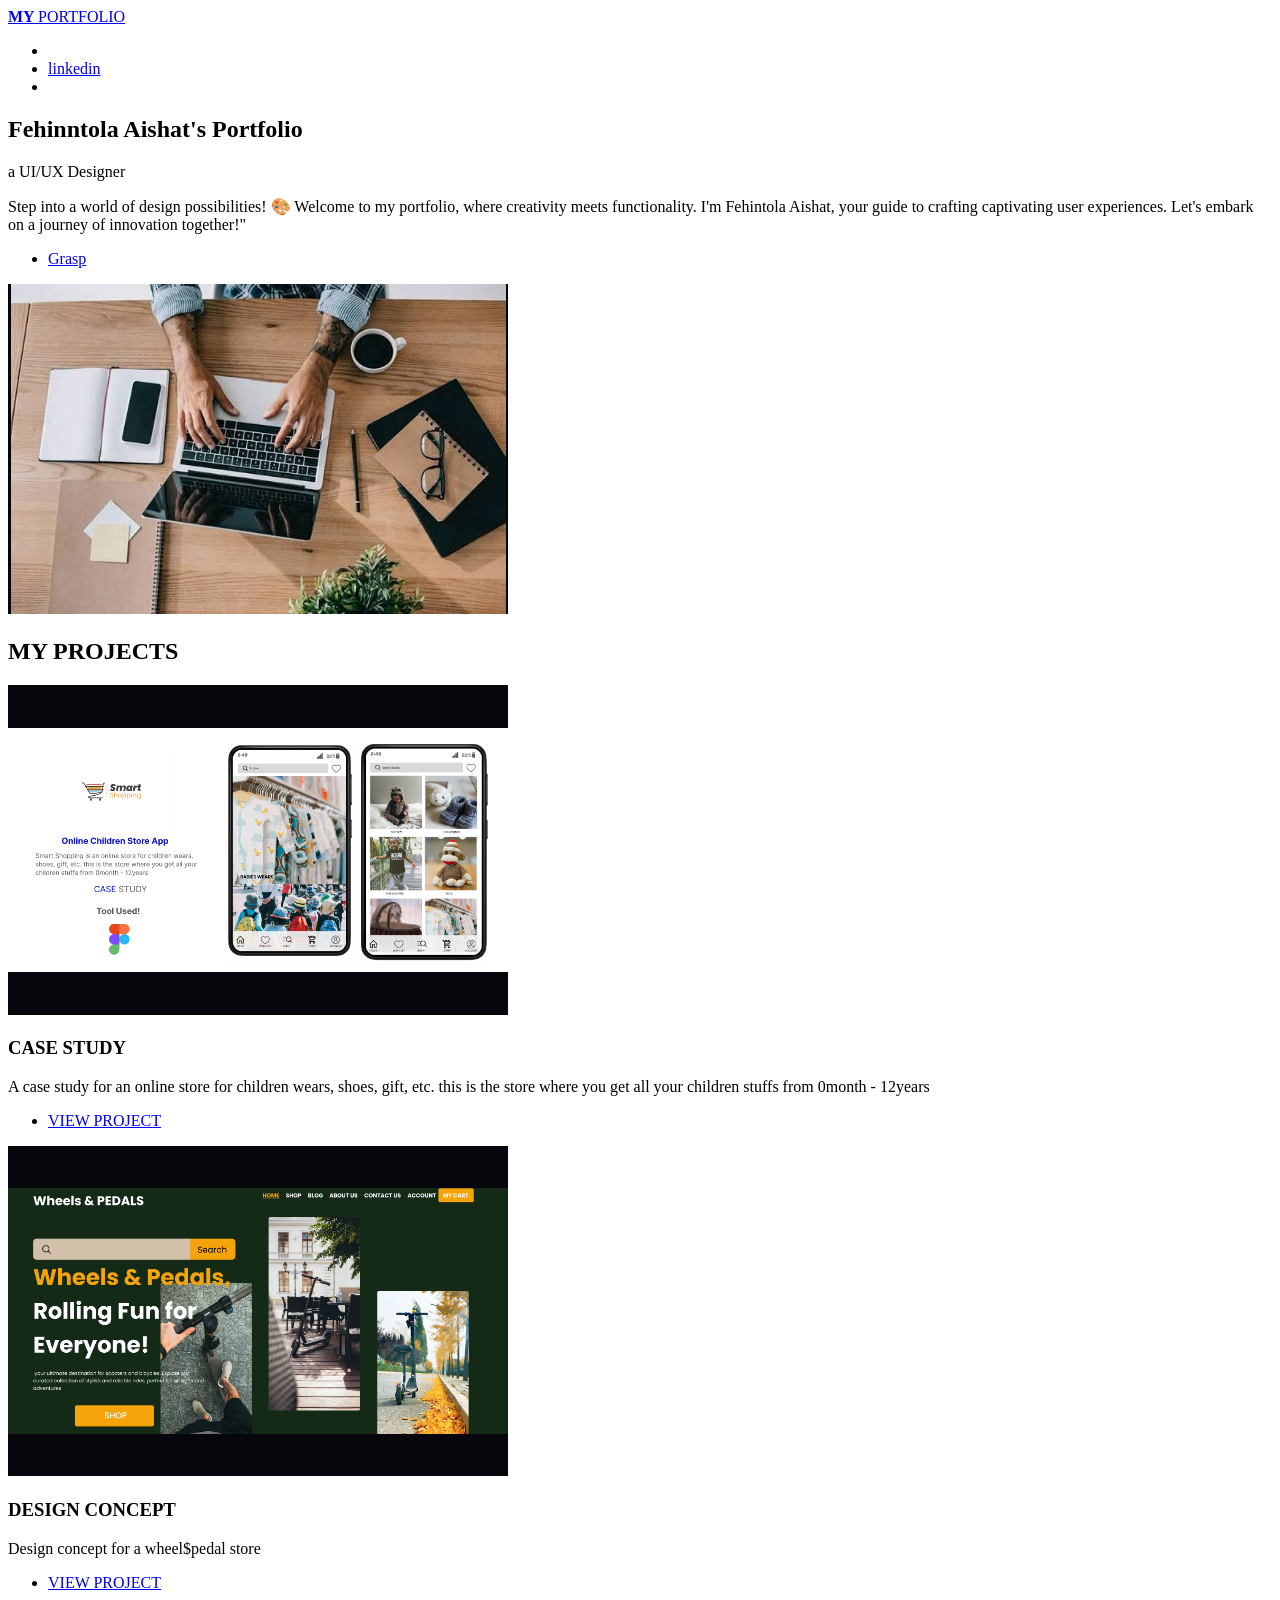
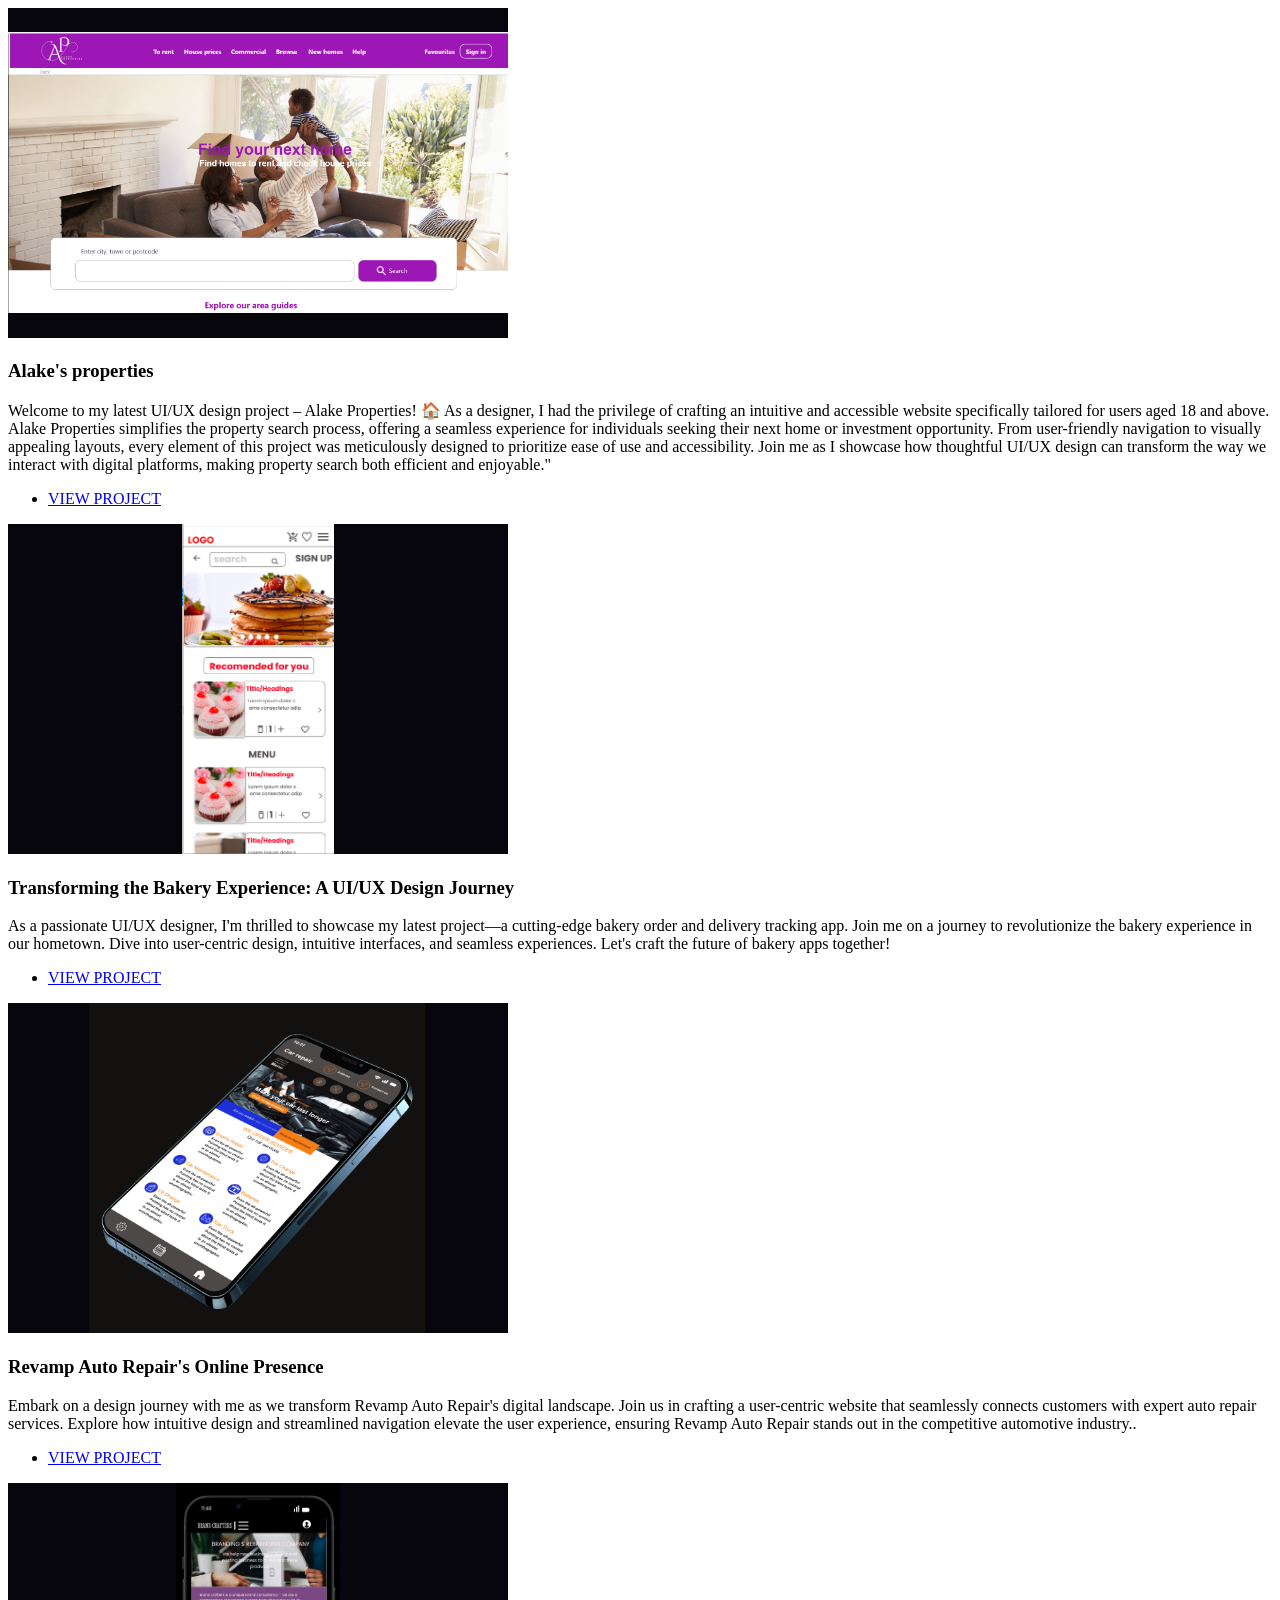
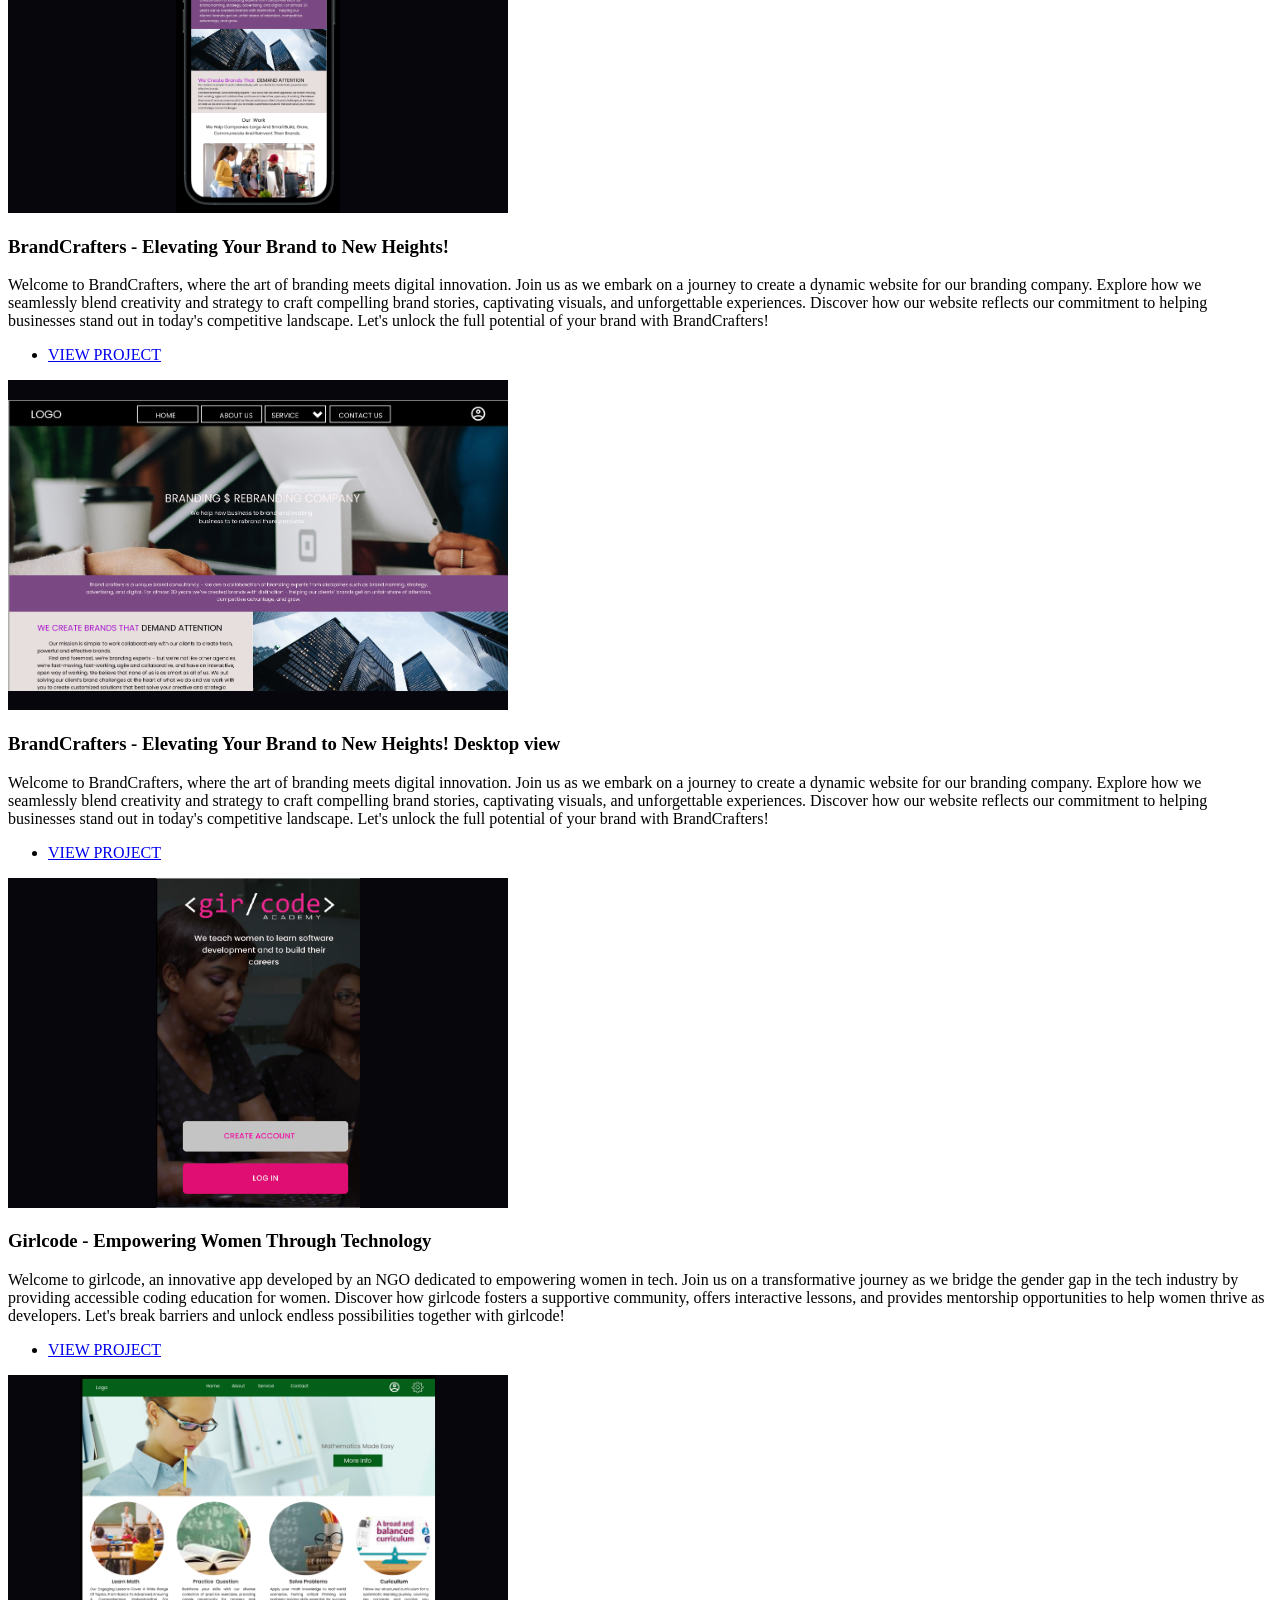
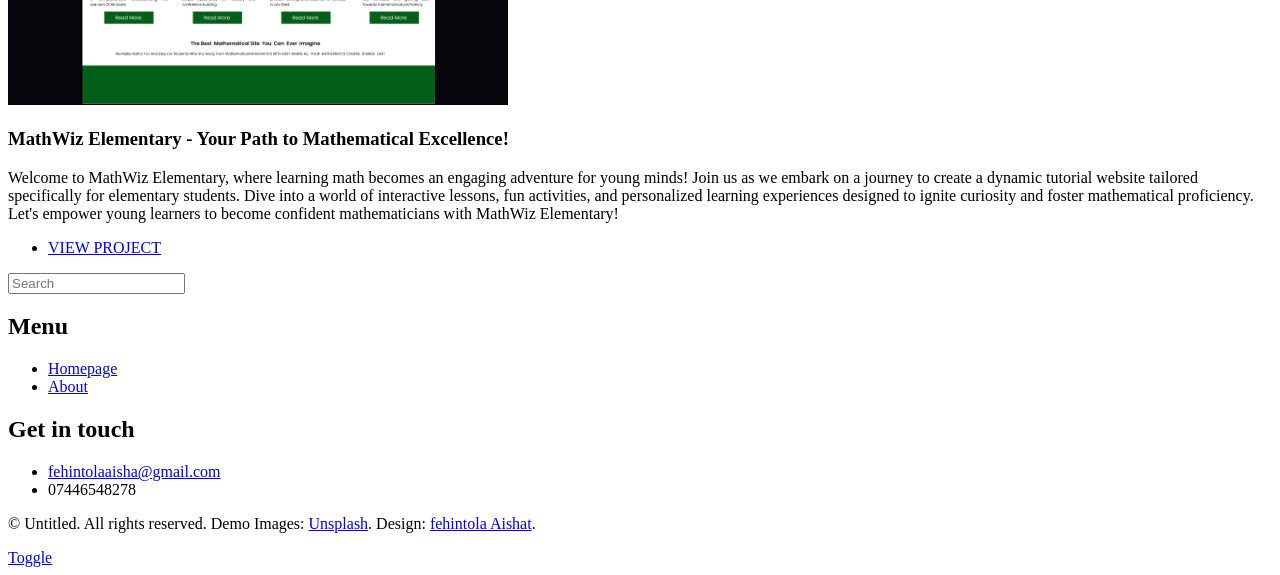
==== commit d1fc5bff: "Add files via upload" ====
--- a/index.html
+++ b/index.html
@@ -112,7 +112,7 @@
 													</ul>
 												</article>
 												<article>
-													<a href="#" class="image"><img src="images/sampless.png" alt=""/></a>
+													<a href="#" class="image"><img src="images/SAMPLESS.png" alt=""/></a>
 													<h3>DESIGN CONCEPT</h3>
 													<p>Design concept for a wheel$pedal store </p>
 													<ul class="actions">
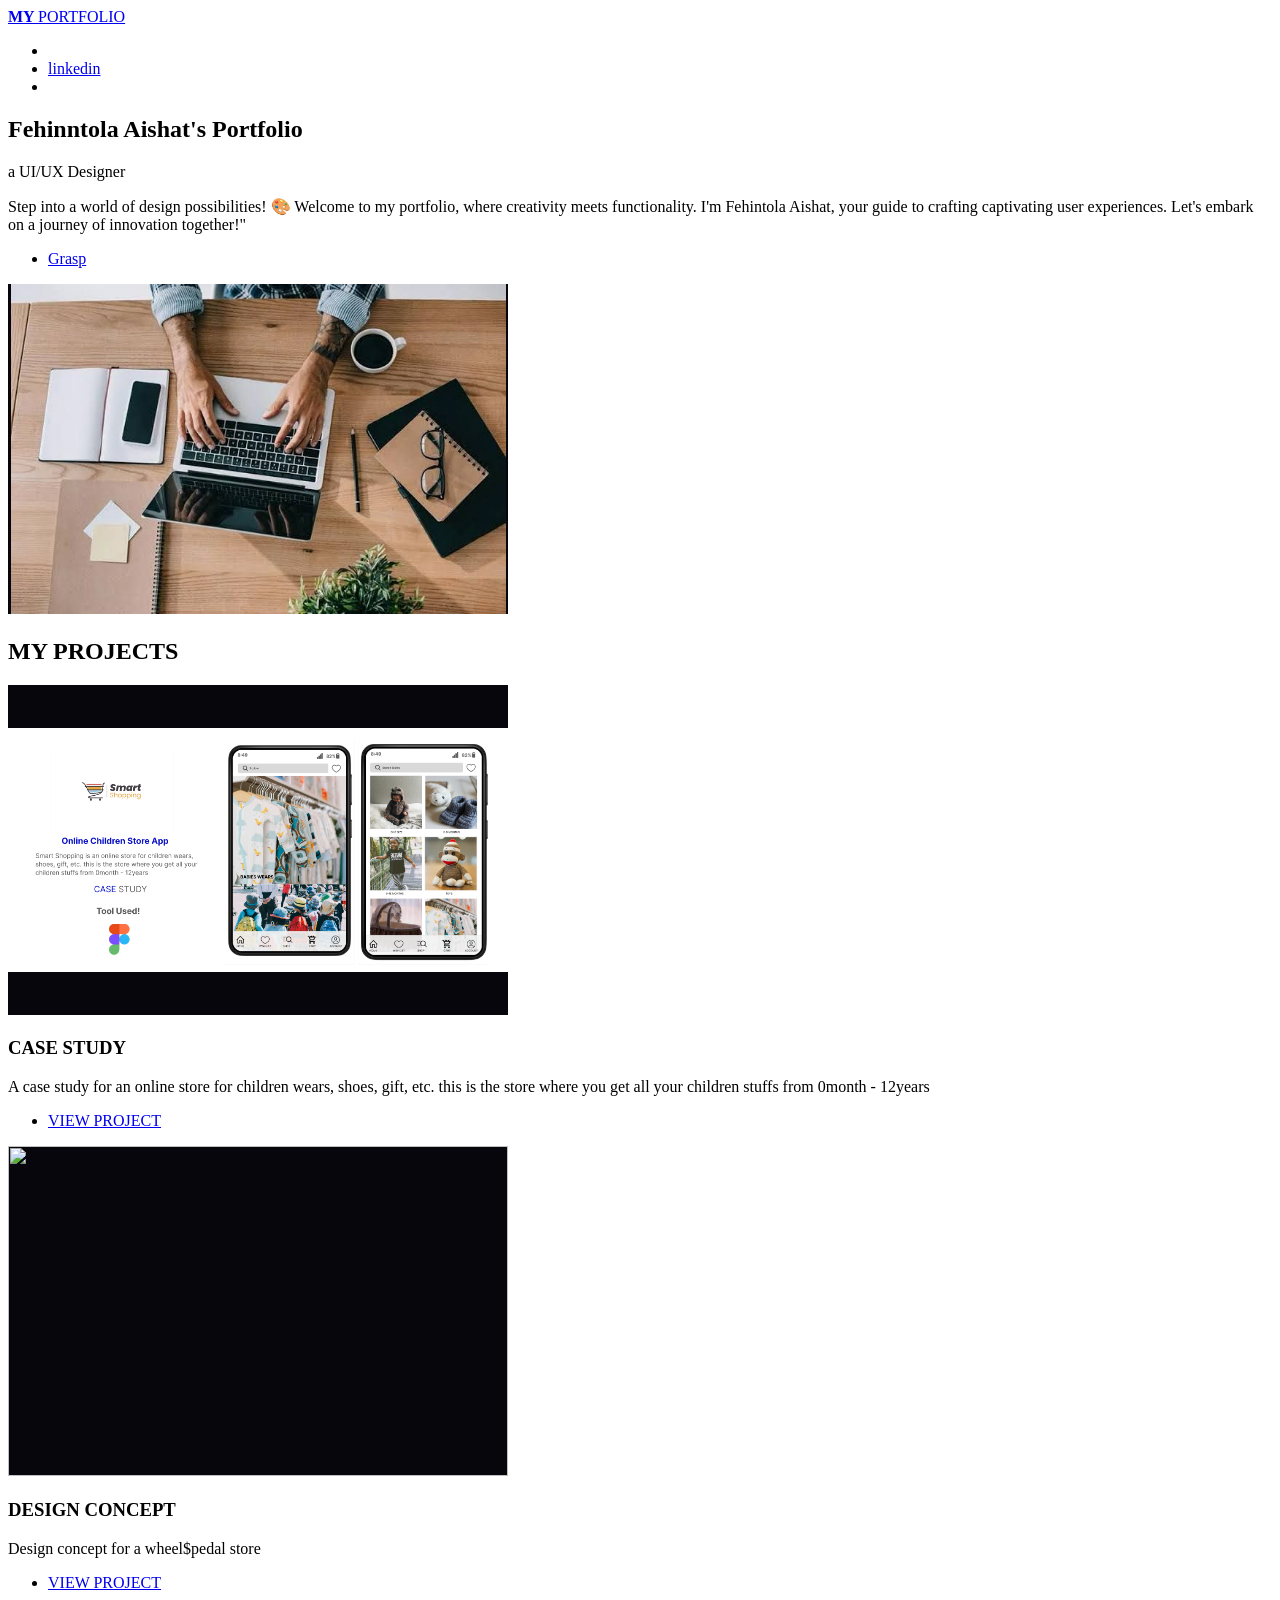
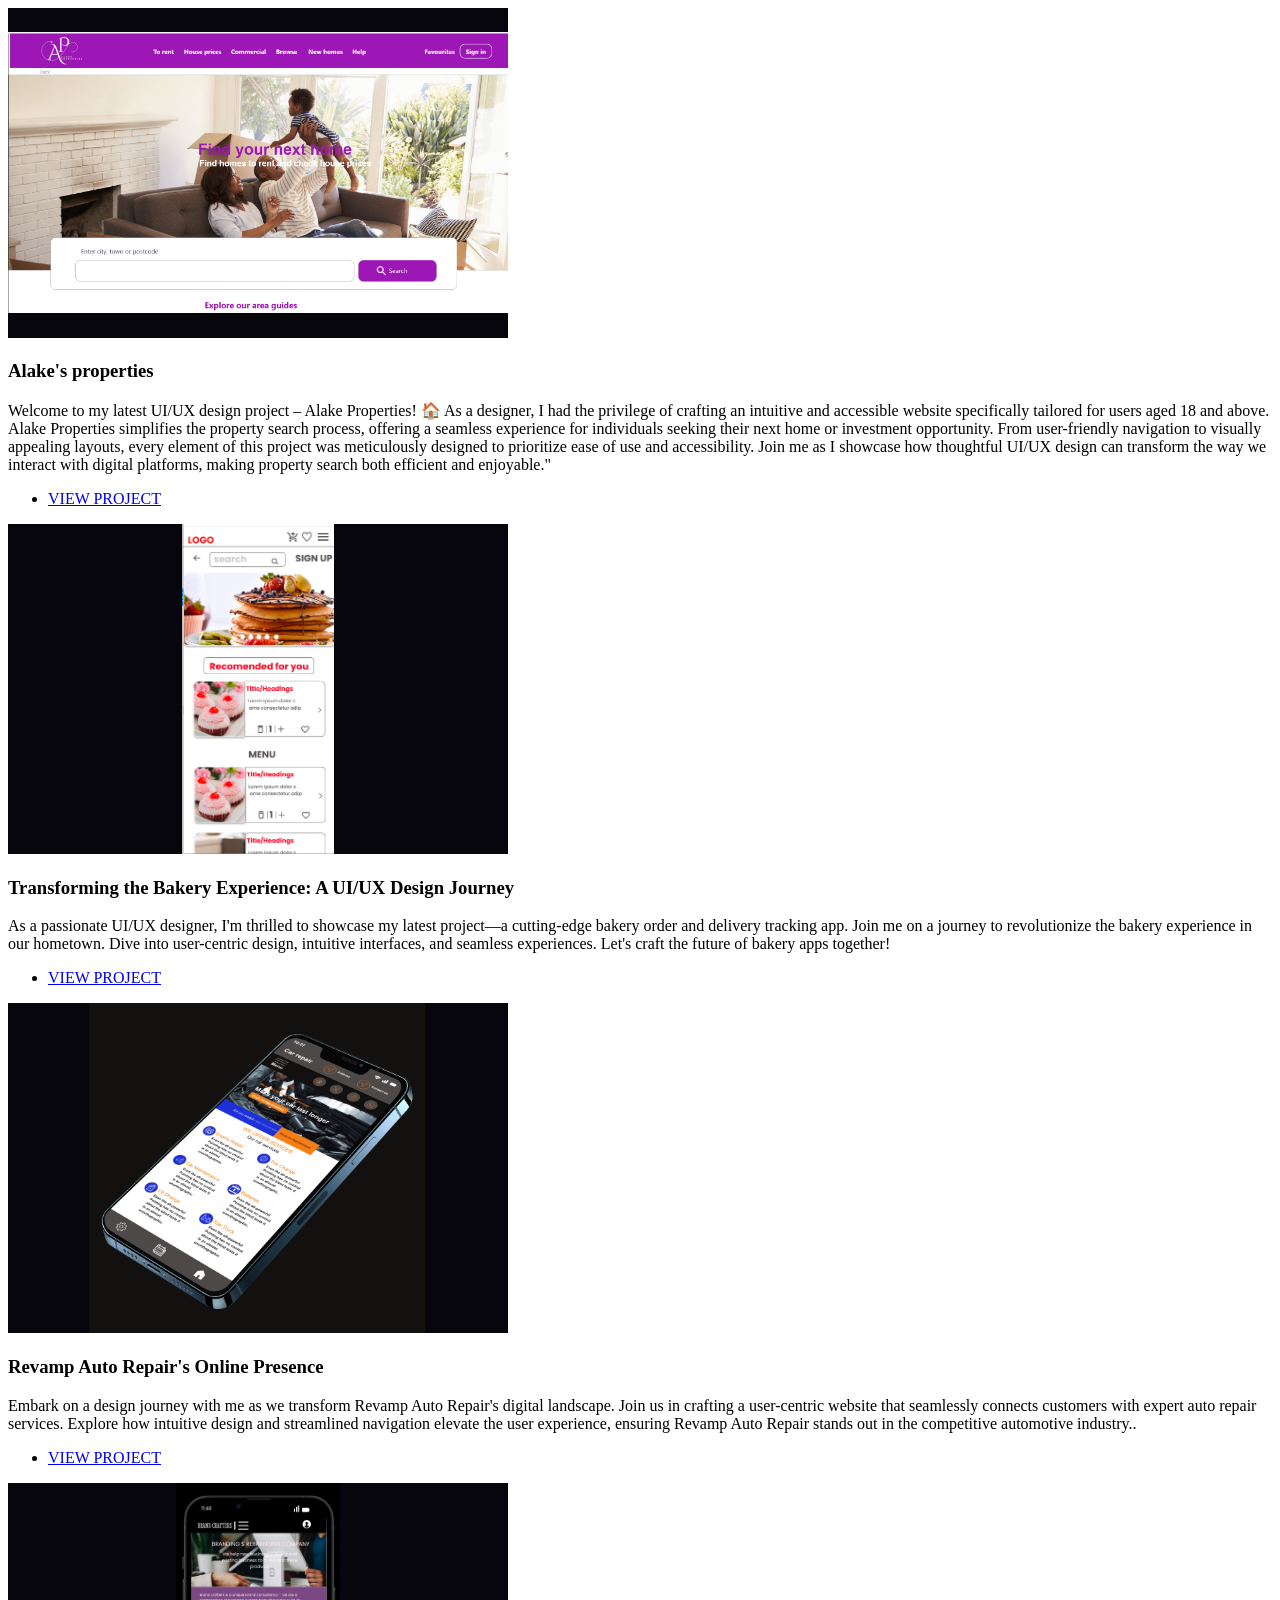
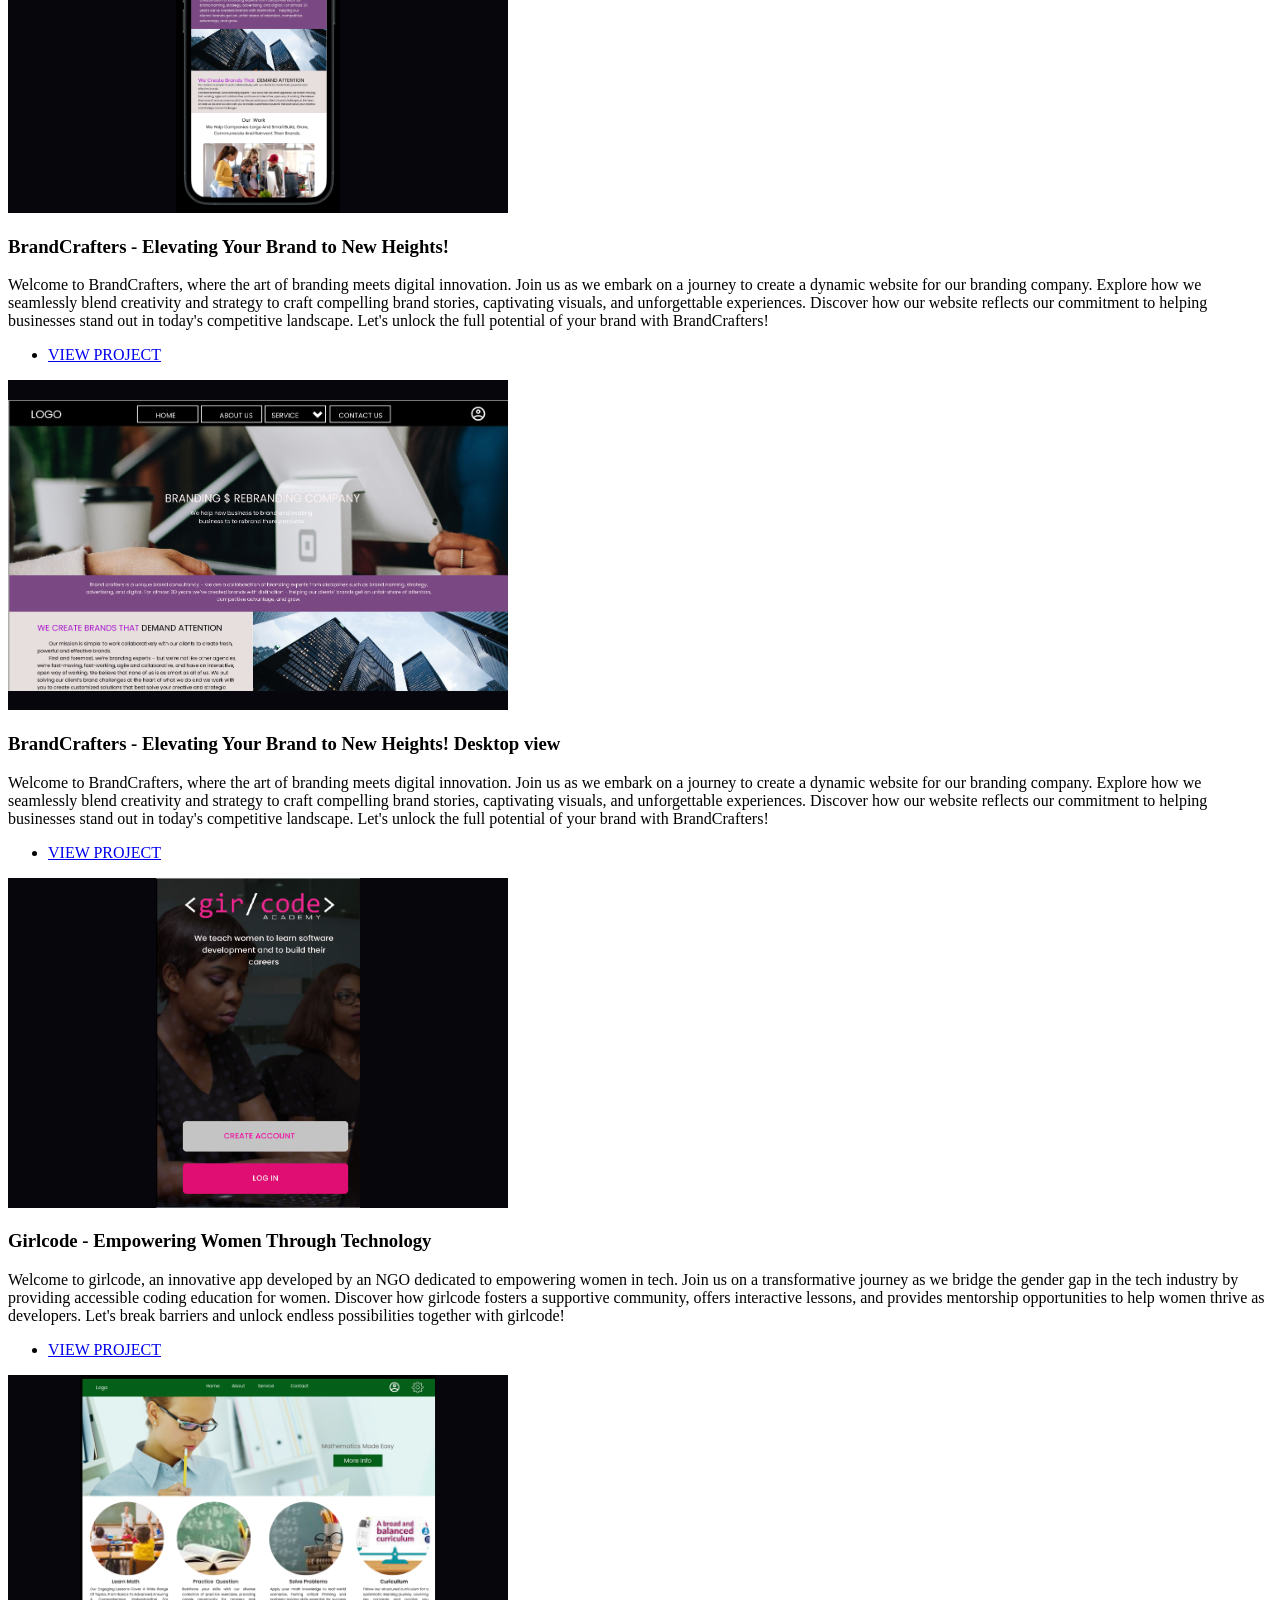
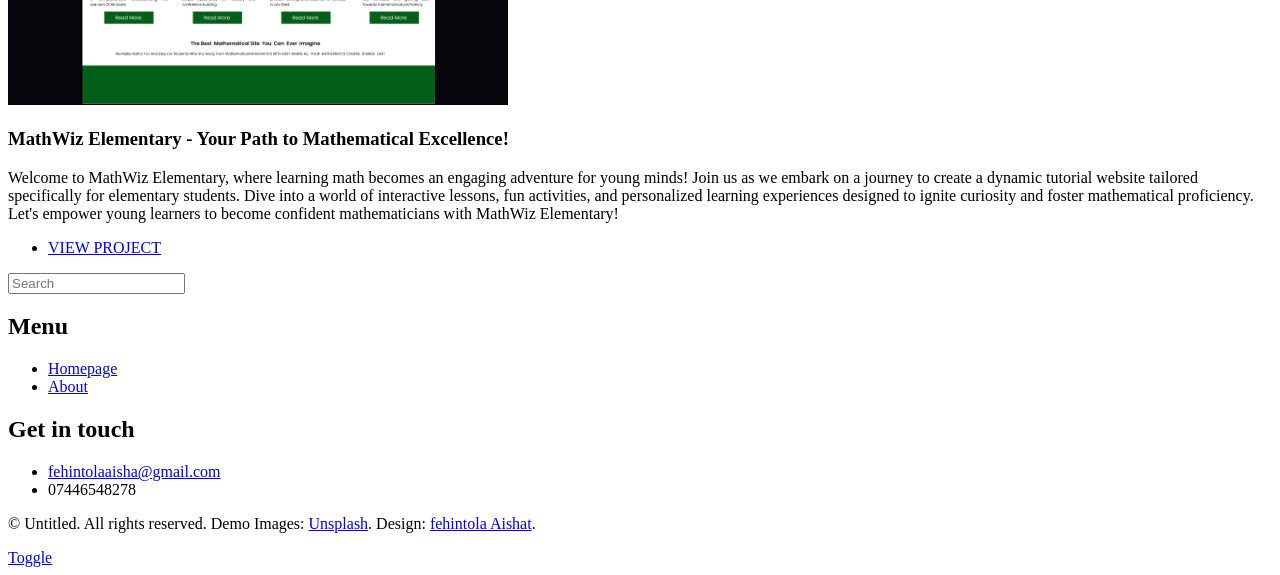
==== commit 2c7f3f4f: "Add files via upload" ====
--- a/index.html
+++ b/index.html
@@ -112,7 +112,7 @@
 													</ul>
 												</article>
 												<article>
-													<a href="#" class="image"><img src="images/SAMPLESS.png" alt=""/></a>
+													<a href="#" class="image"><img src="images/sampless.png" alt=""/></a>
 													<h3>DESIGN CONCEPT</h3>
 													<p>Design concept for a wheel$pedal store </p>
 													<ul class="actions">
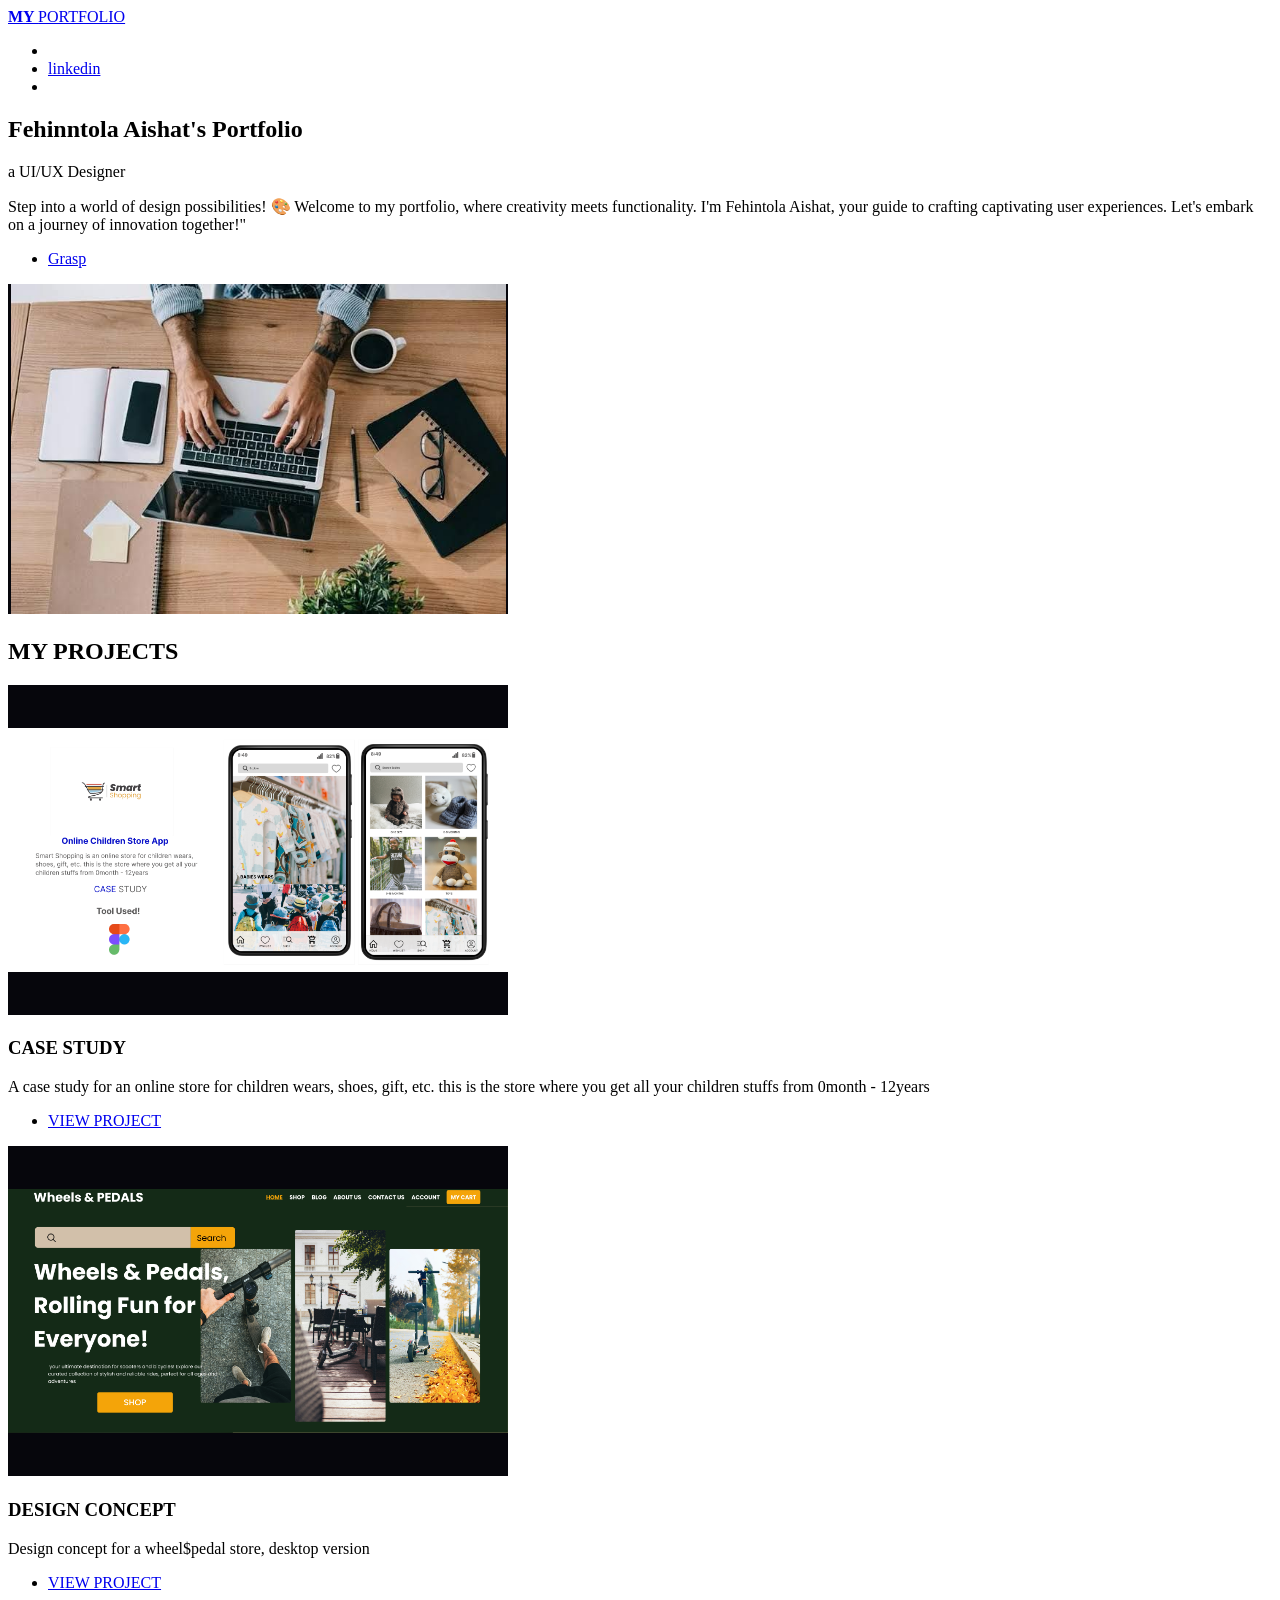
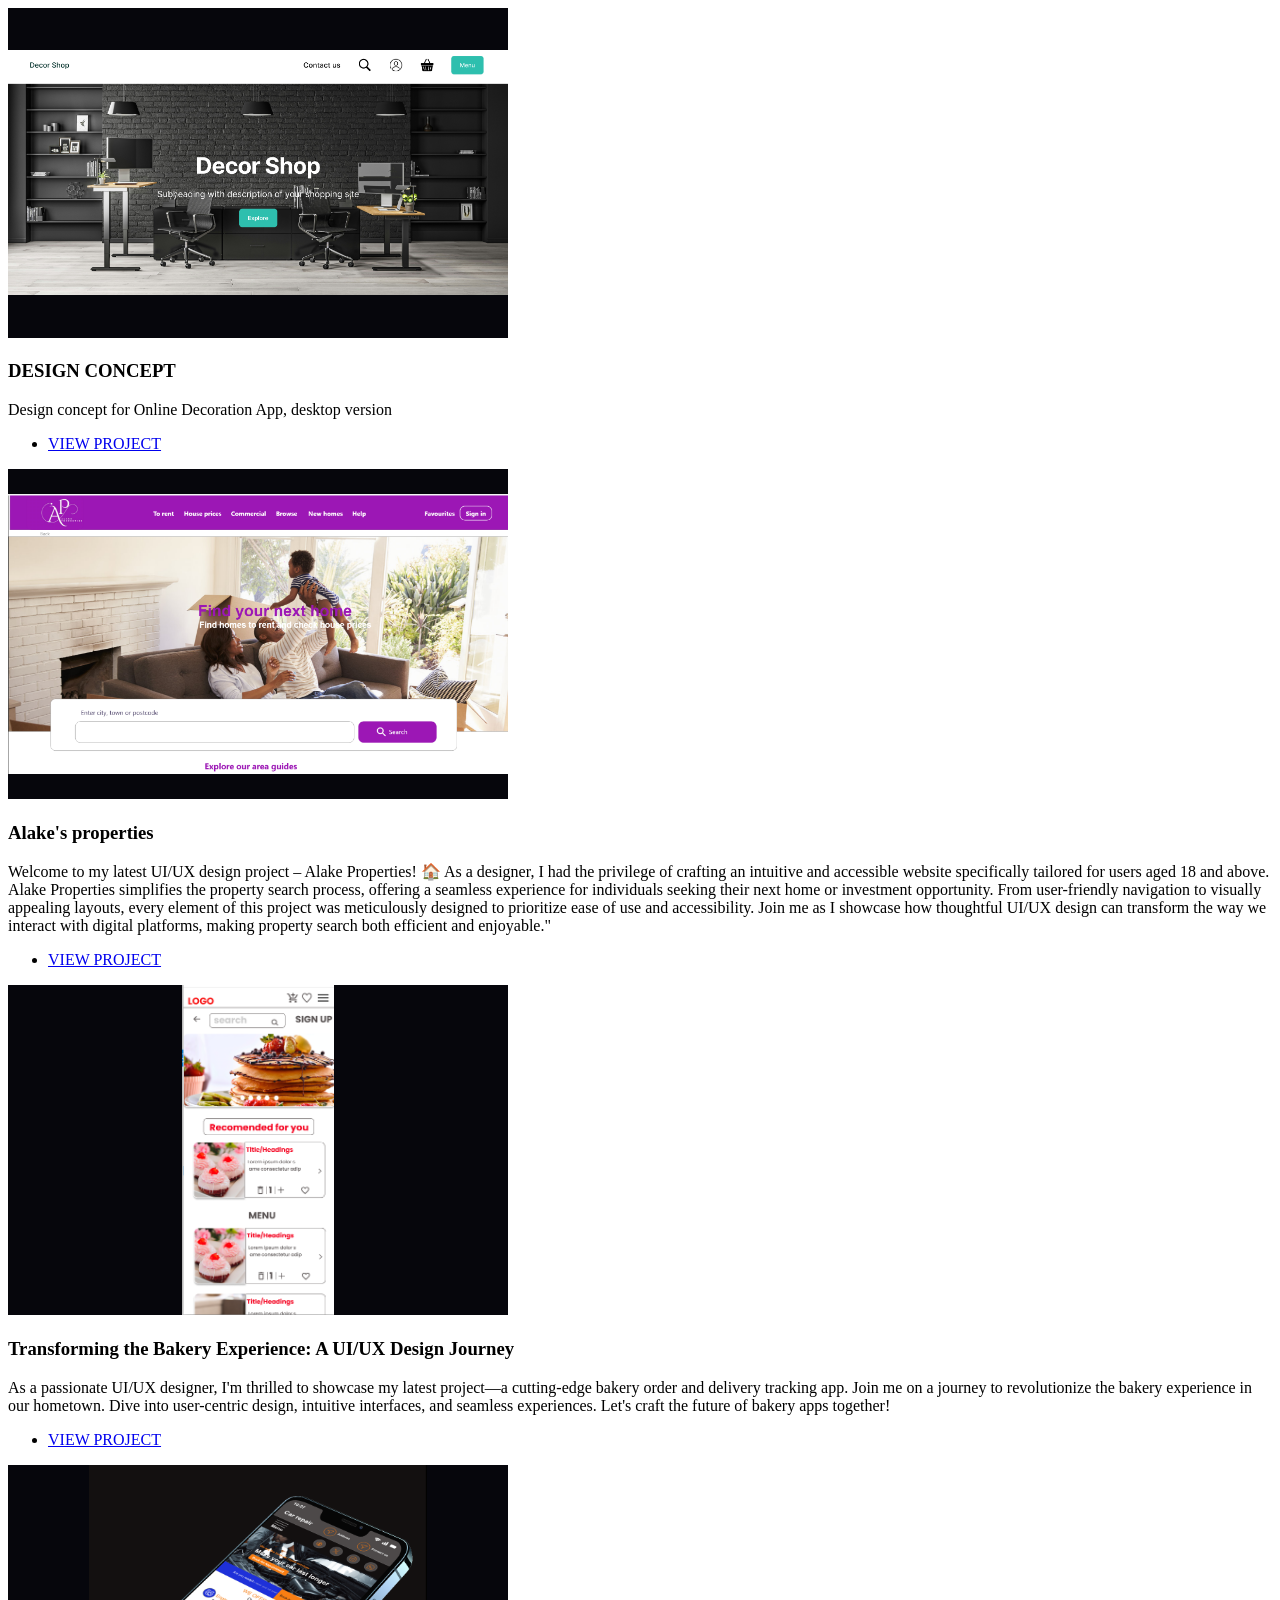
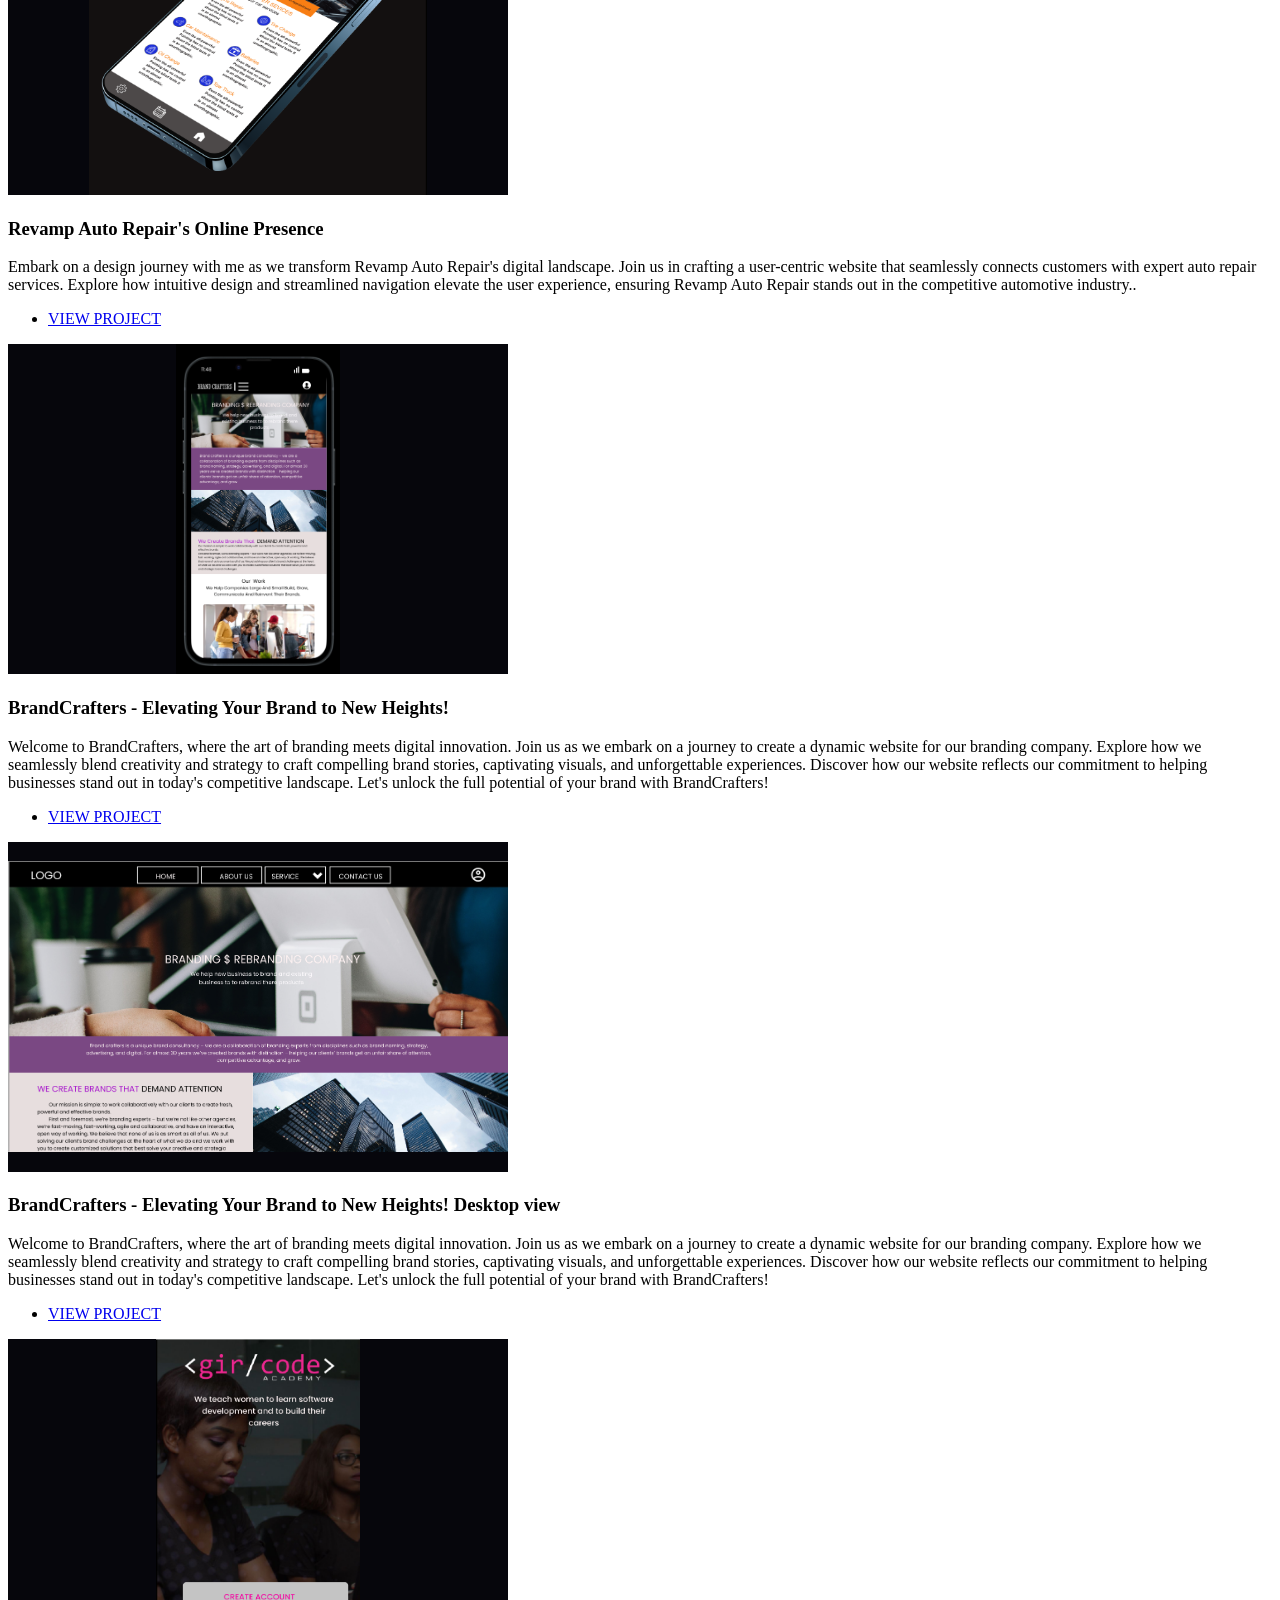
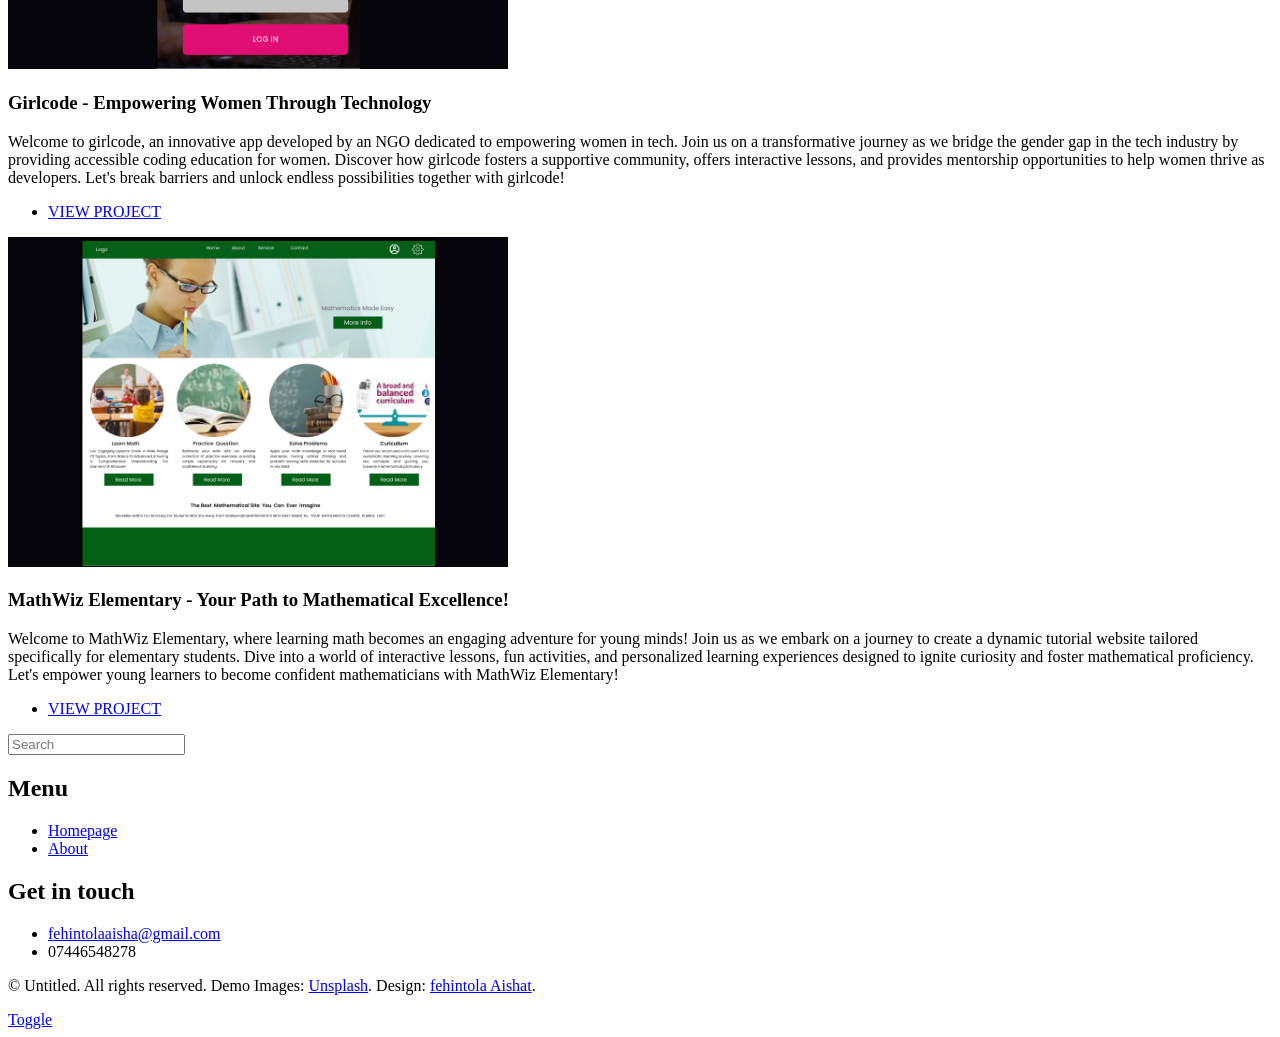
==== commit 6b4dc01b: "Add files via upload" ====
--- a/index.html
+++ b/index.html
@@ -112,13 +112,21 @@
 													</ul>
 												</article>
 												<article>
-													<a href="#" class="image"><img src="images/sampless.png" alt=""/></a>
+													<a href="#" class="image"><img src="images/wheel.png" alt=""/></a>
 													<h3>DESIGN CONCEPT</h3>
-													<p>Design concept for a wheel$pedal store </p>
+													<p>Design concept for a wheel$pedal store, desktop version </p>
 													<ul class="actions">
 														<li><a href="https://www.figma.com/proto/o2FF9HXLsV6TASSpI4OEMh/scooter?page-id=0%3A1&type=design&node-id=1-2&viewport=477%2C159%2C0.2&t=N1uwOFsHGJnkqmLX-1&scaling=scale-down-width" class="button">VIEW PROJECT</a></li>
 													</ul>
 												</article>
+												<article>
+														<a href="#" class="image"><img src="images/decor.png" alt=""/></a>
+														<h3>DESIGN CONCEPT</h3>
+														<p>Design concept for Online Decoration App, desktop version </p>
+														<ul class="actions">
+															<li><a href="https://www.figma.com/proto/8vsRL0CKoJ60zbQCqmBgQL/Untitled?page-id=0%3A1&node-id=17-2&viewport=396%2C656%2C0.31&t=Ym6rsAGROyEzvyEW-1&scaling=scale-down-width" class="button">VIEW PROJECT</a></li>
+														</ul>
+													</article>
 										<article>
 											<a href="#" class="image"><img src="images/sample4.png" alt="" /></a>
 											<h3>Alake's properties</h3>
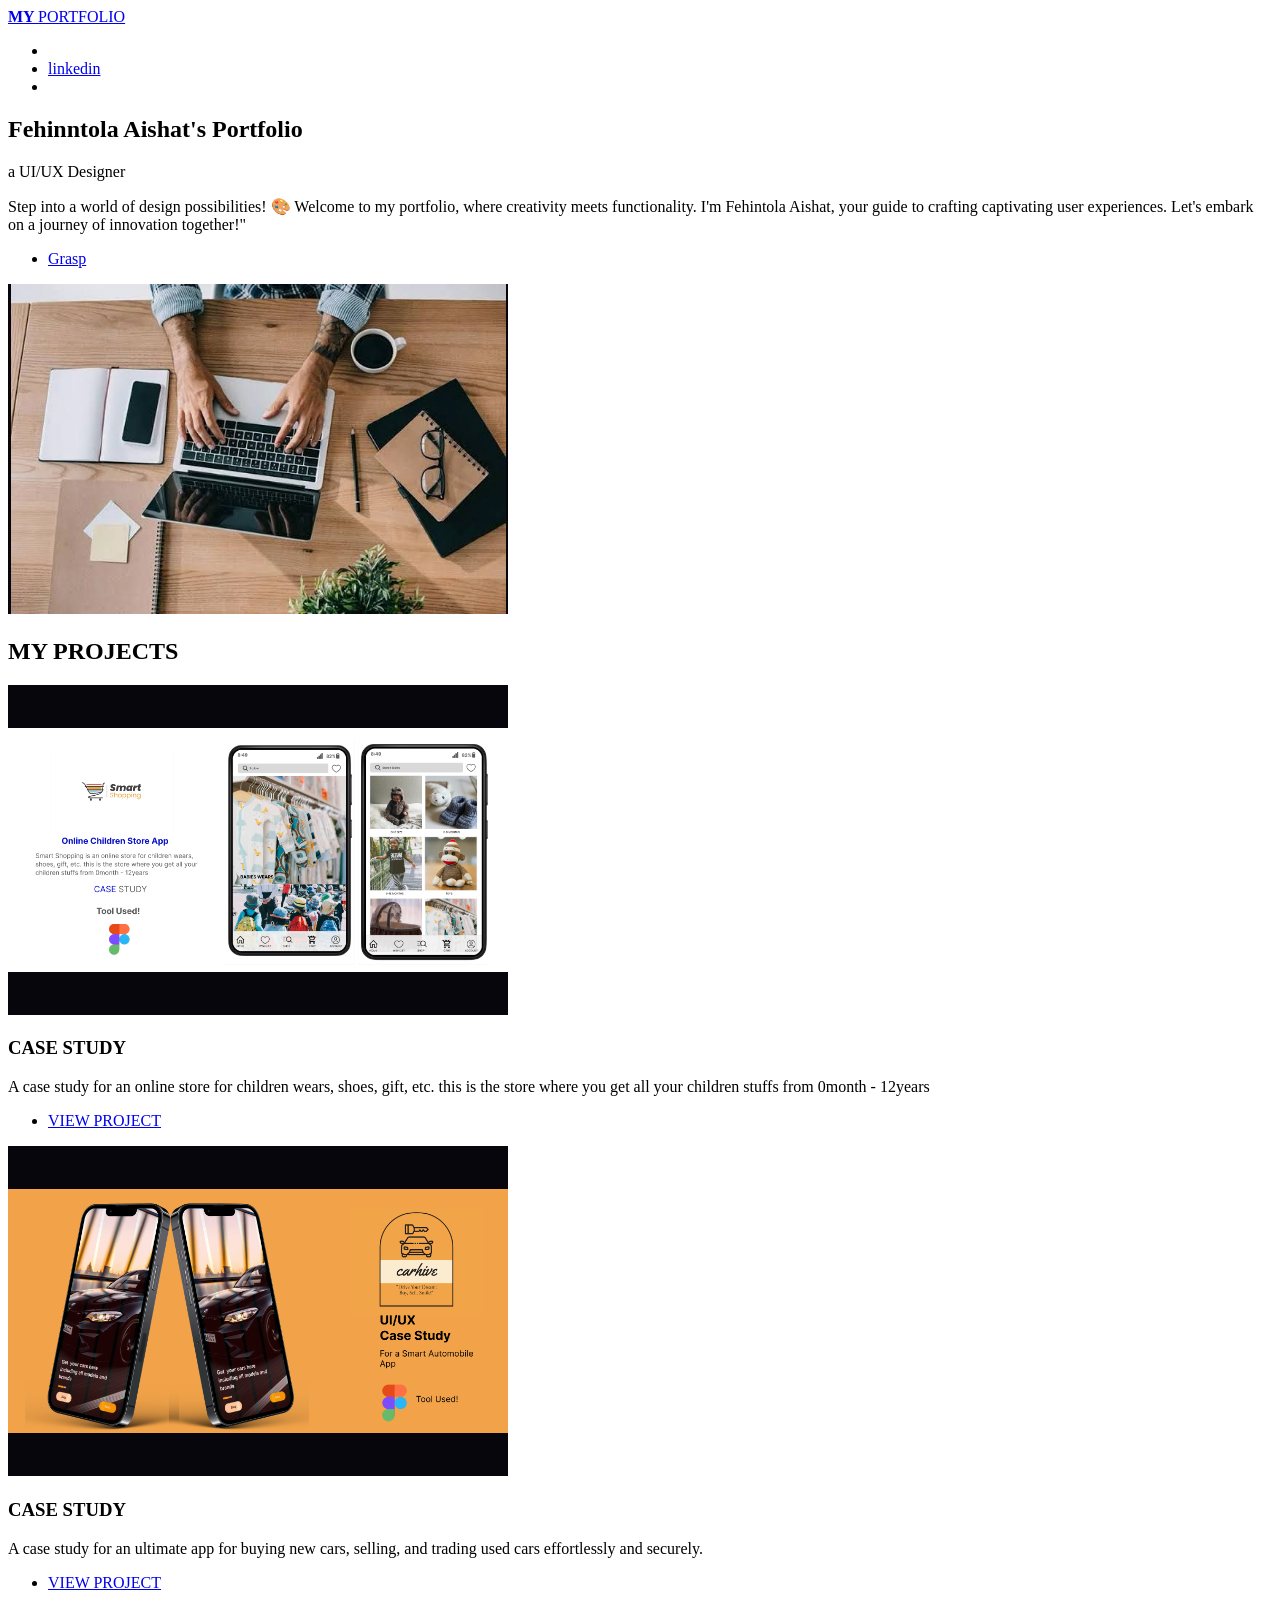
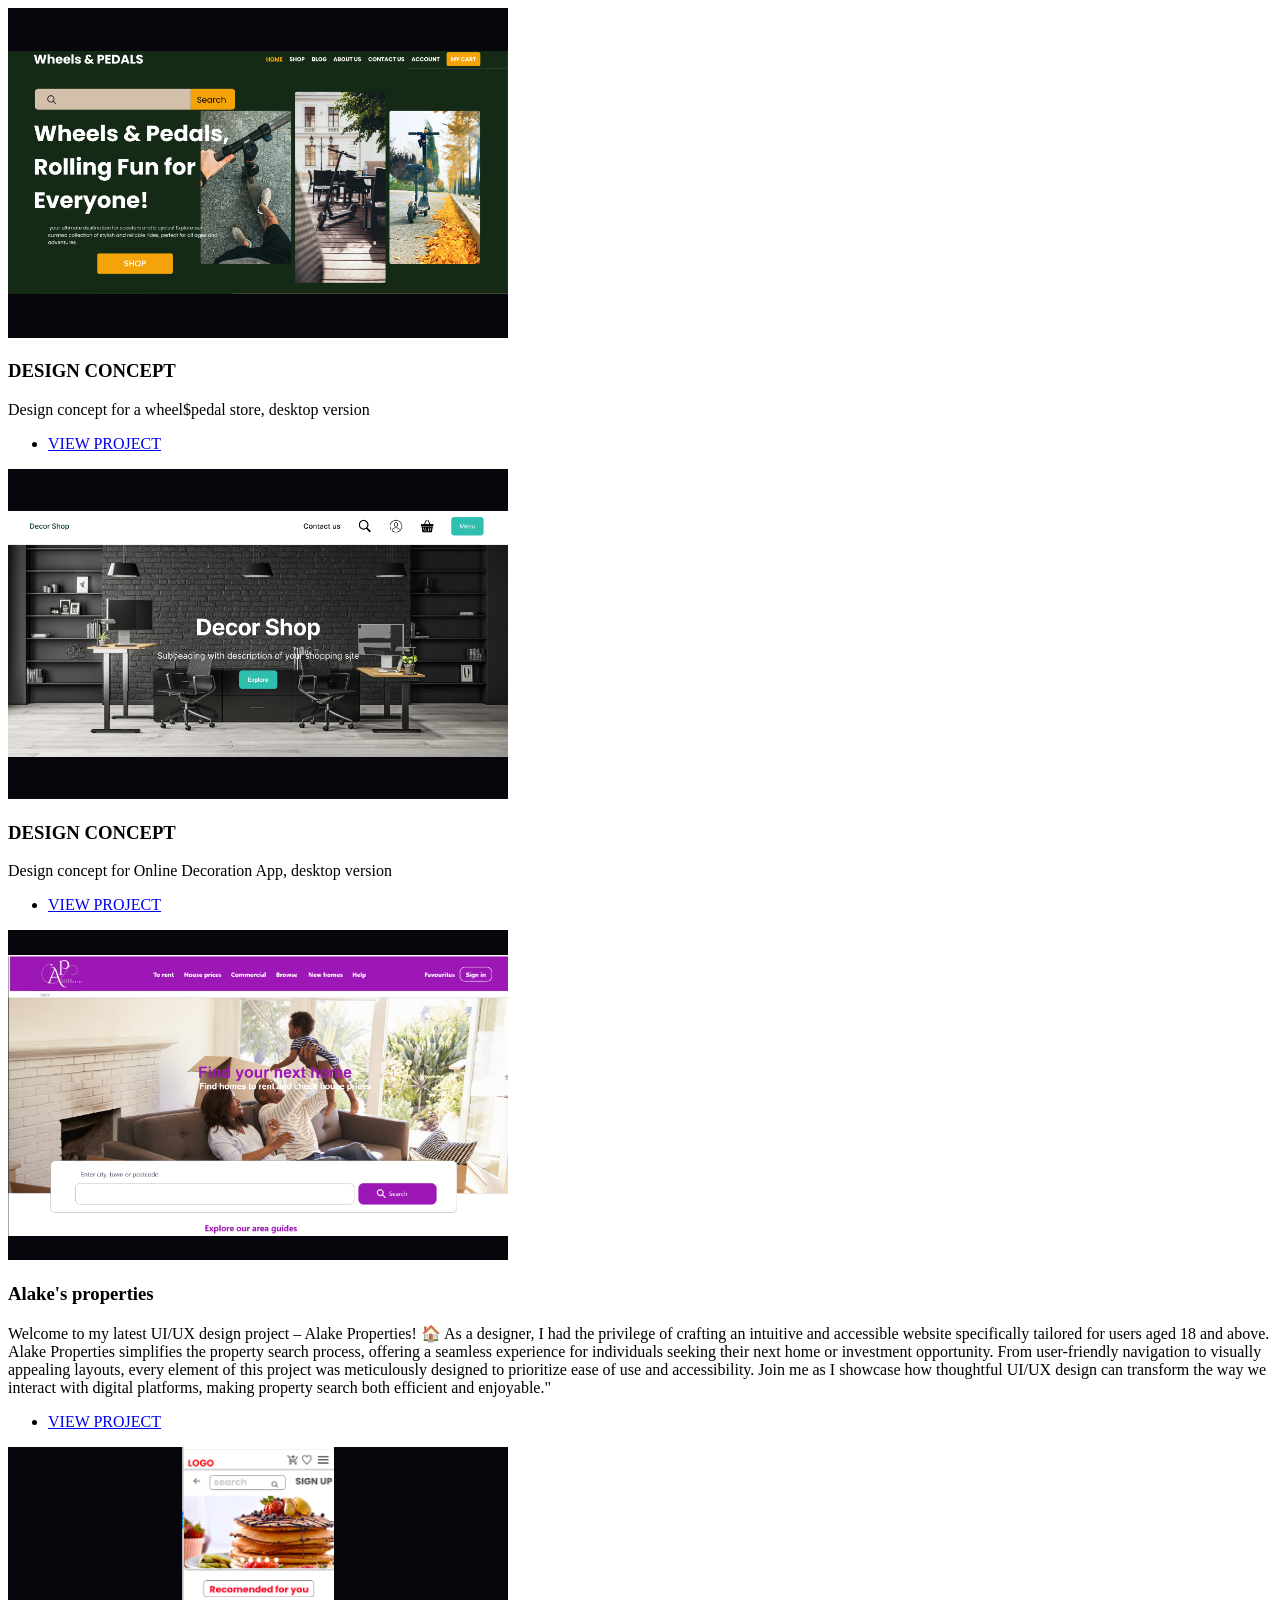
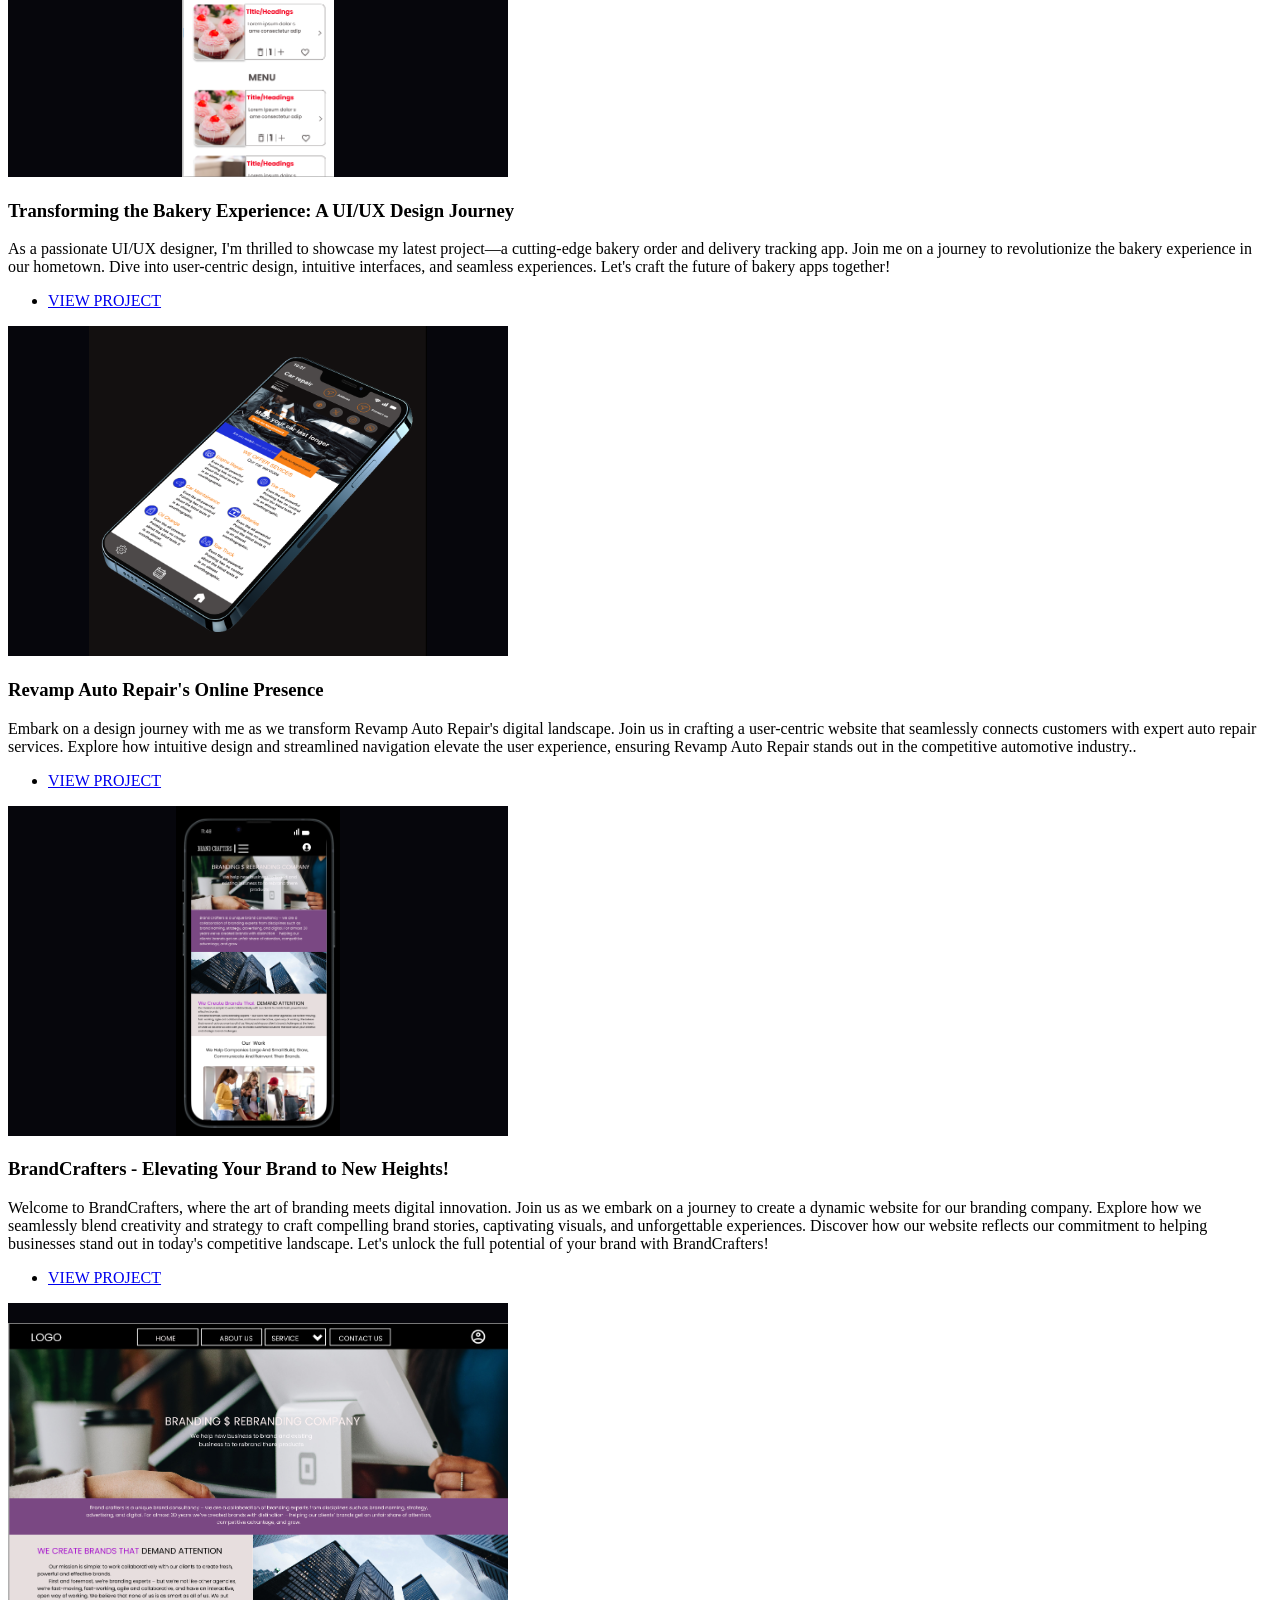
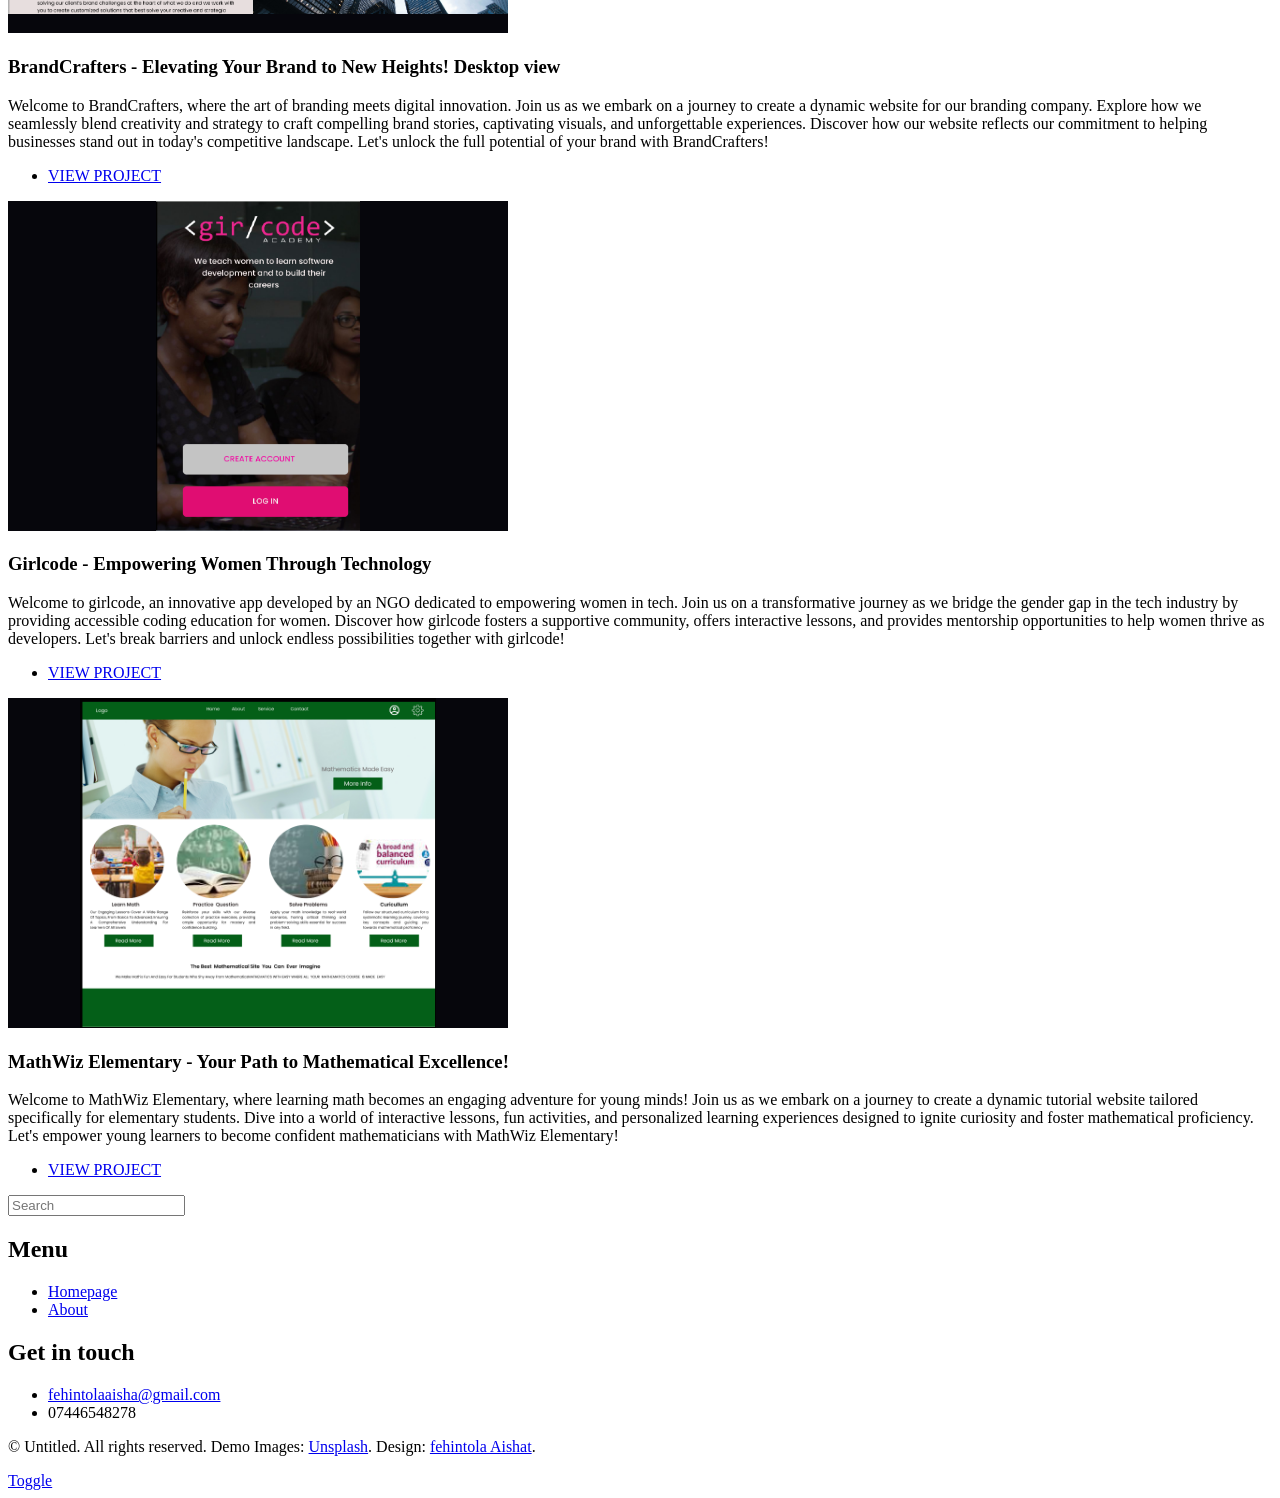
==== commit 367880f6: "Add files via upload" ====
--- a/index.html
+++ b/index.html
@@ -112,6 +112,14 @@
 													</ul>
 												</article>
 												<article>
+													<a href="#" class="image"><img src="images/car.png" alt="" /></a>
+													<h3>CASE STUDY</h3>
+													<p>A case study for an ultimate app for buying new cars, selling, and trading used cars effortlessly and securely.</p>
+													<ul class="actions">
+														<li><a href="https://www.figma.com/proto/dQRgvrPysaxHZX4NgYjc8G/cars?page-id=1%3A3&node-id=128-2&viewport=518%2C295%2C0.35&t=NanWANAFBub1Jf5U-1&scaling=min-zoom&content-scaling=fixed" class="button">VIEW PROJECT</a></li>
+													</ul>
+												</article>
+												<article>
 													<a href="#" class="image"><img src="images/wheel.png" alt=""/></a>
 													<h3>DESIGN CONCEPT</h3>
 													<p>Design concept for a wheel$pedal store, desktop version </p>
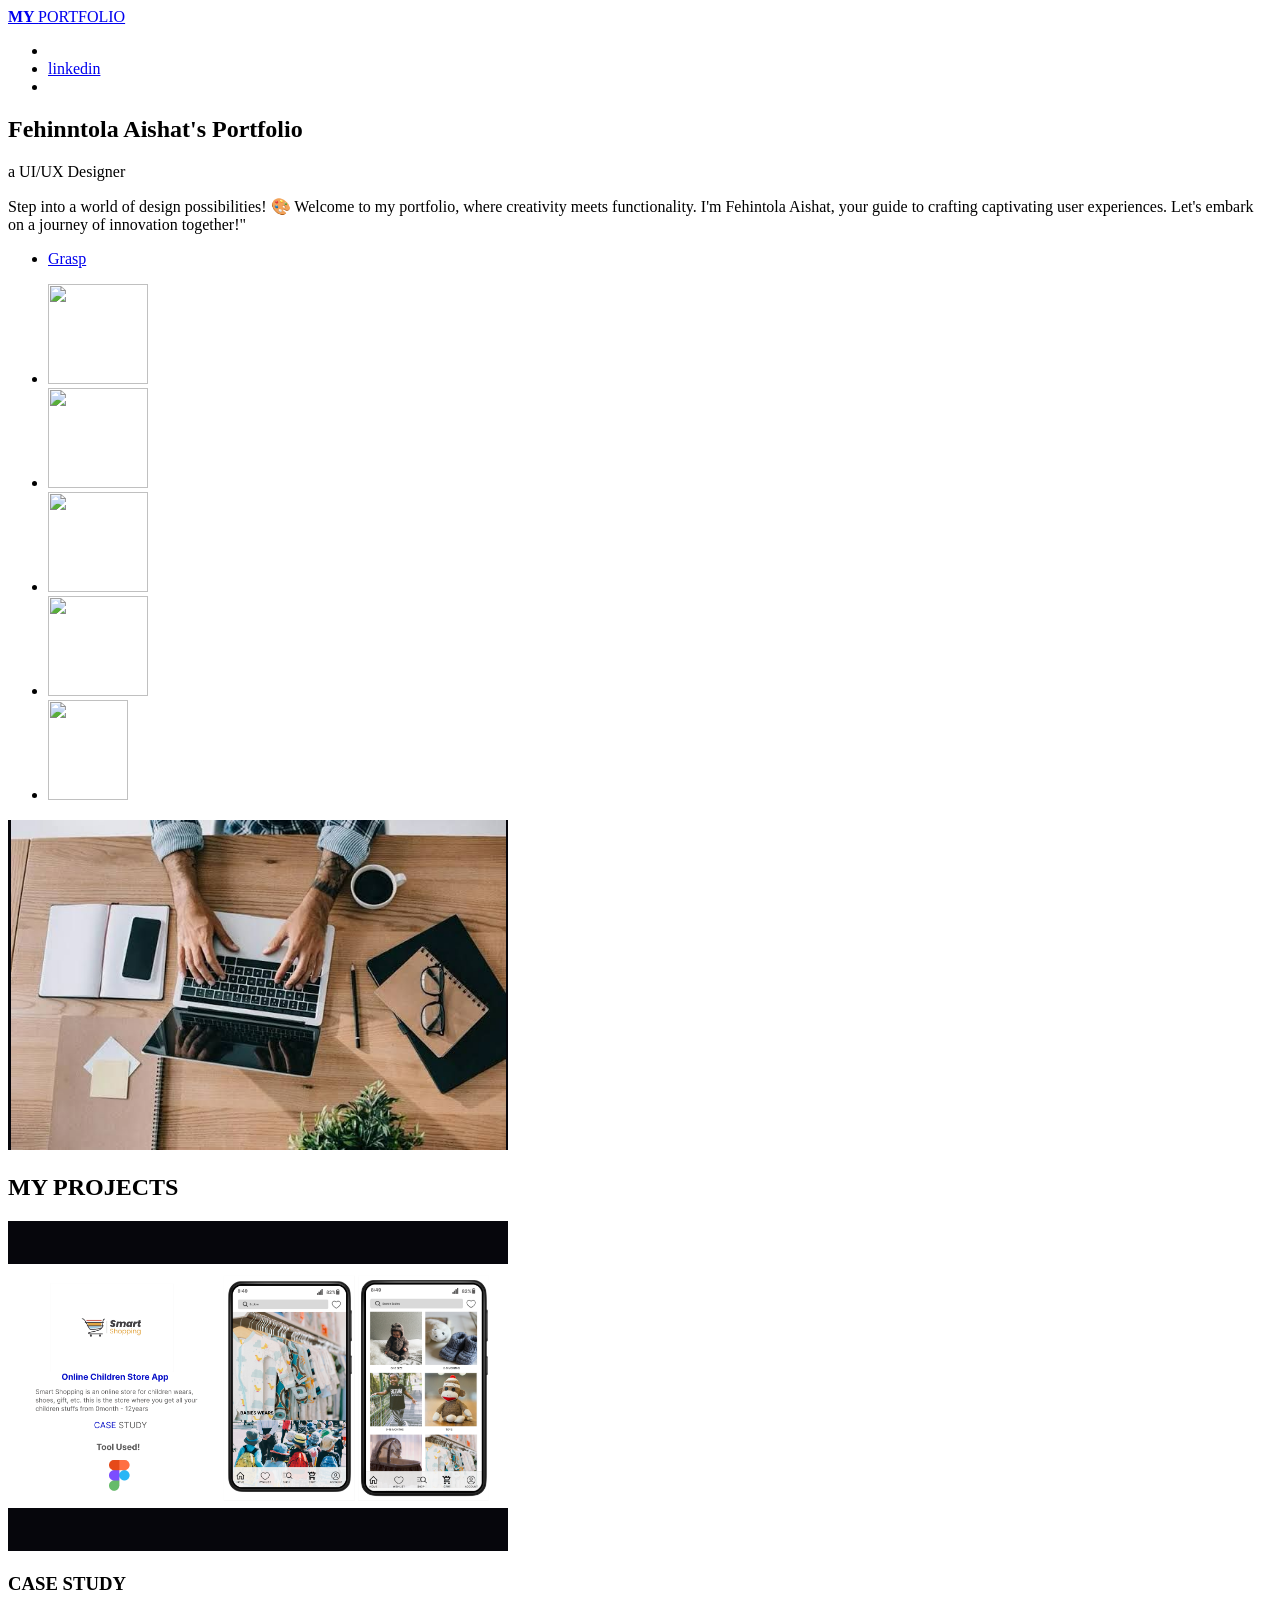
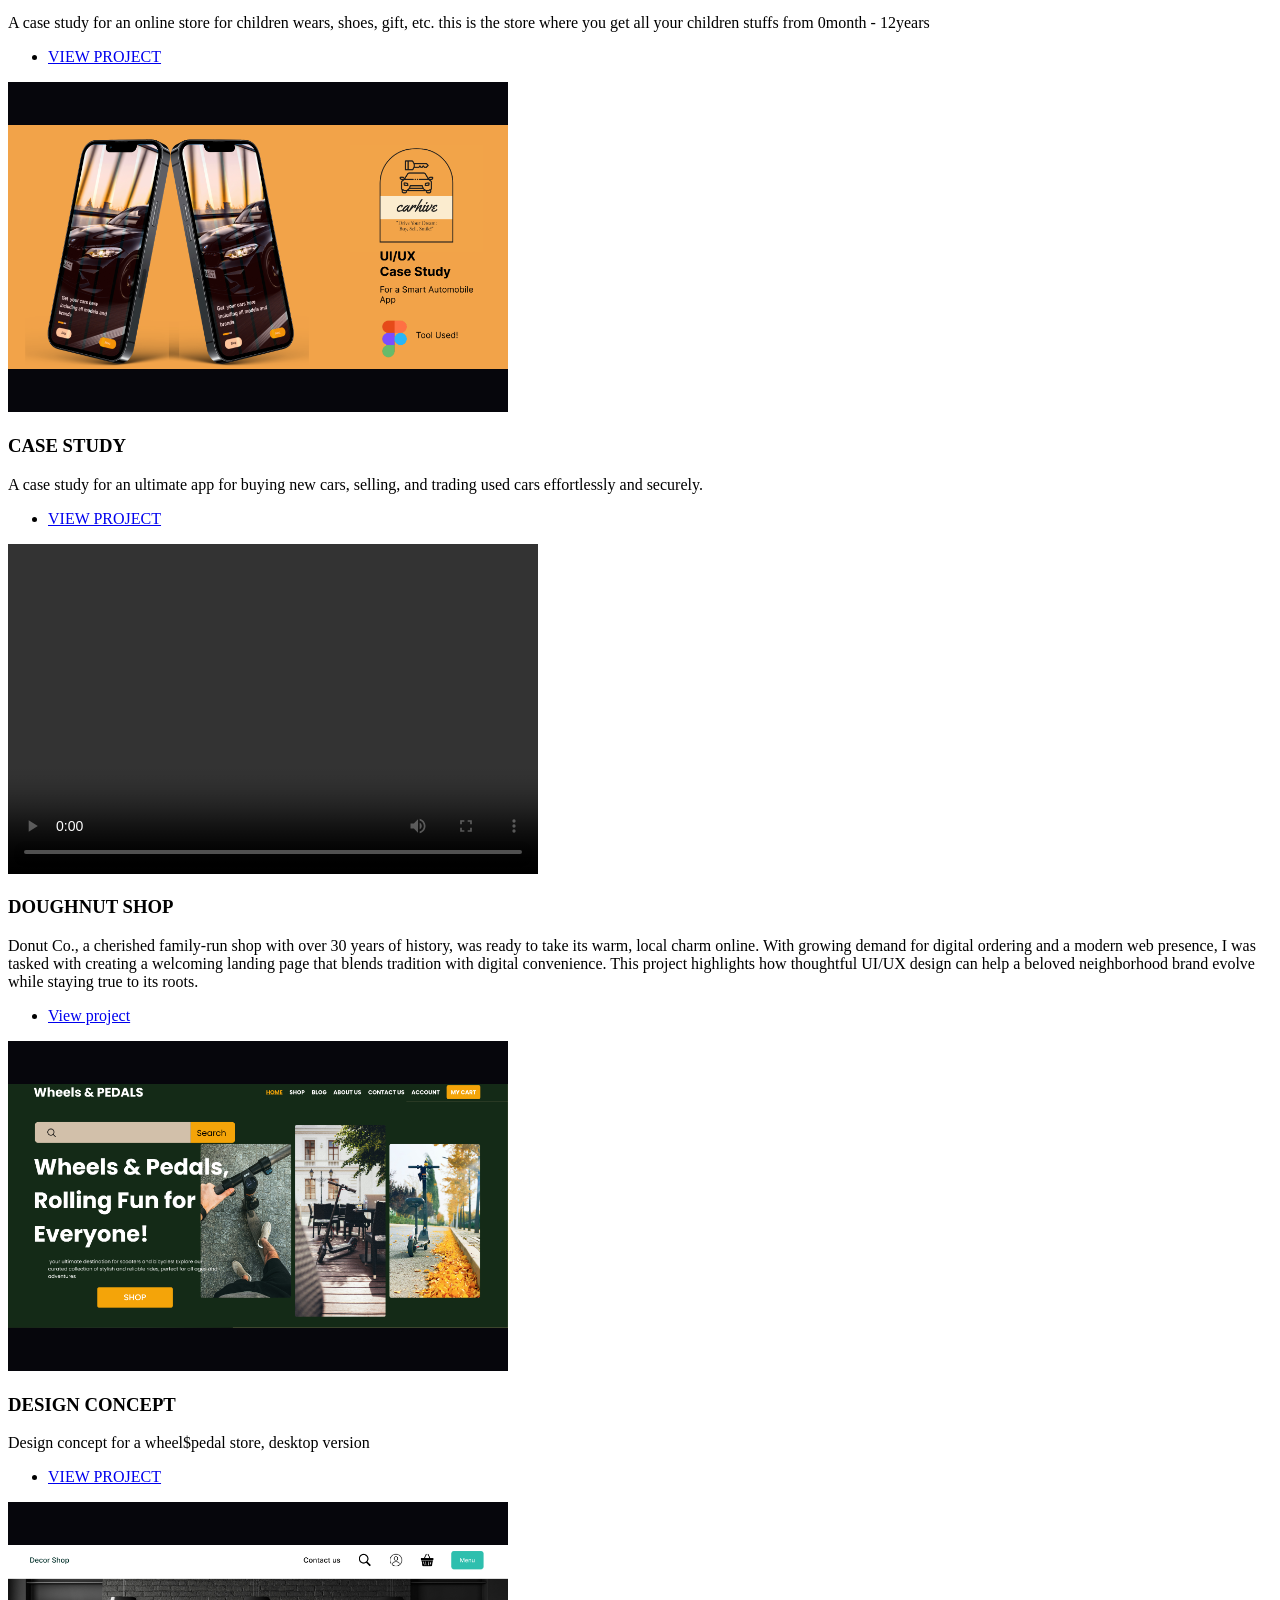
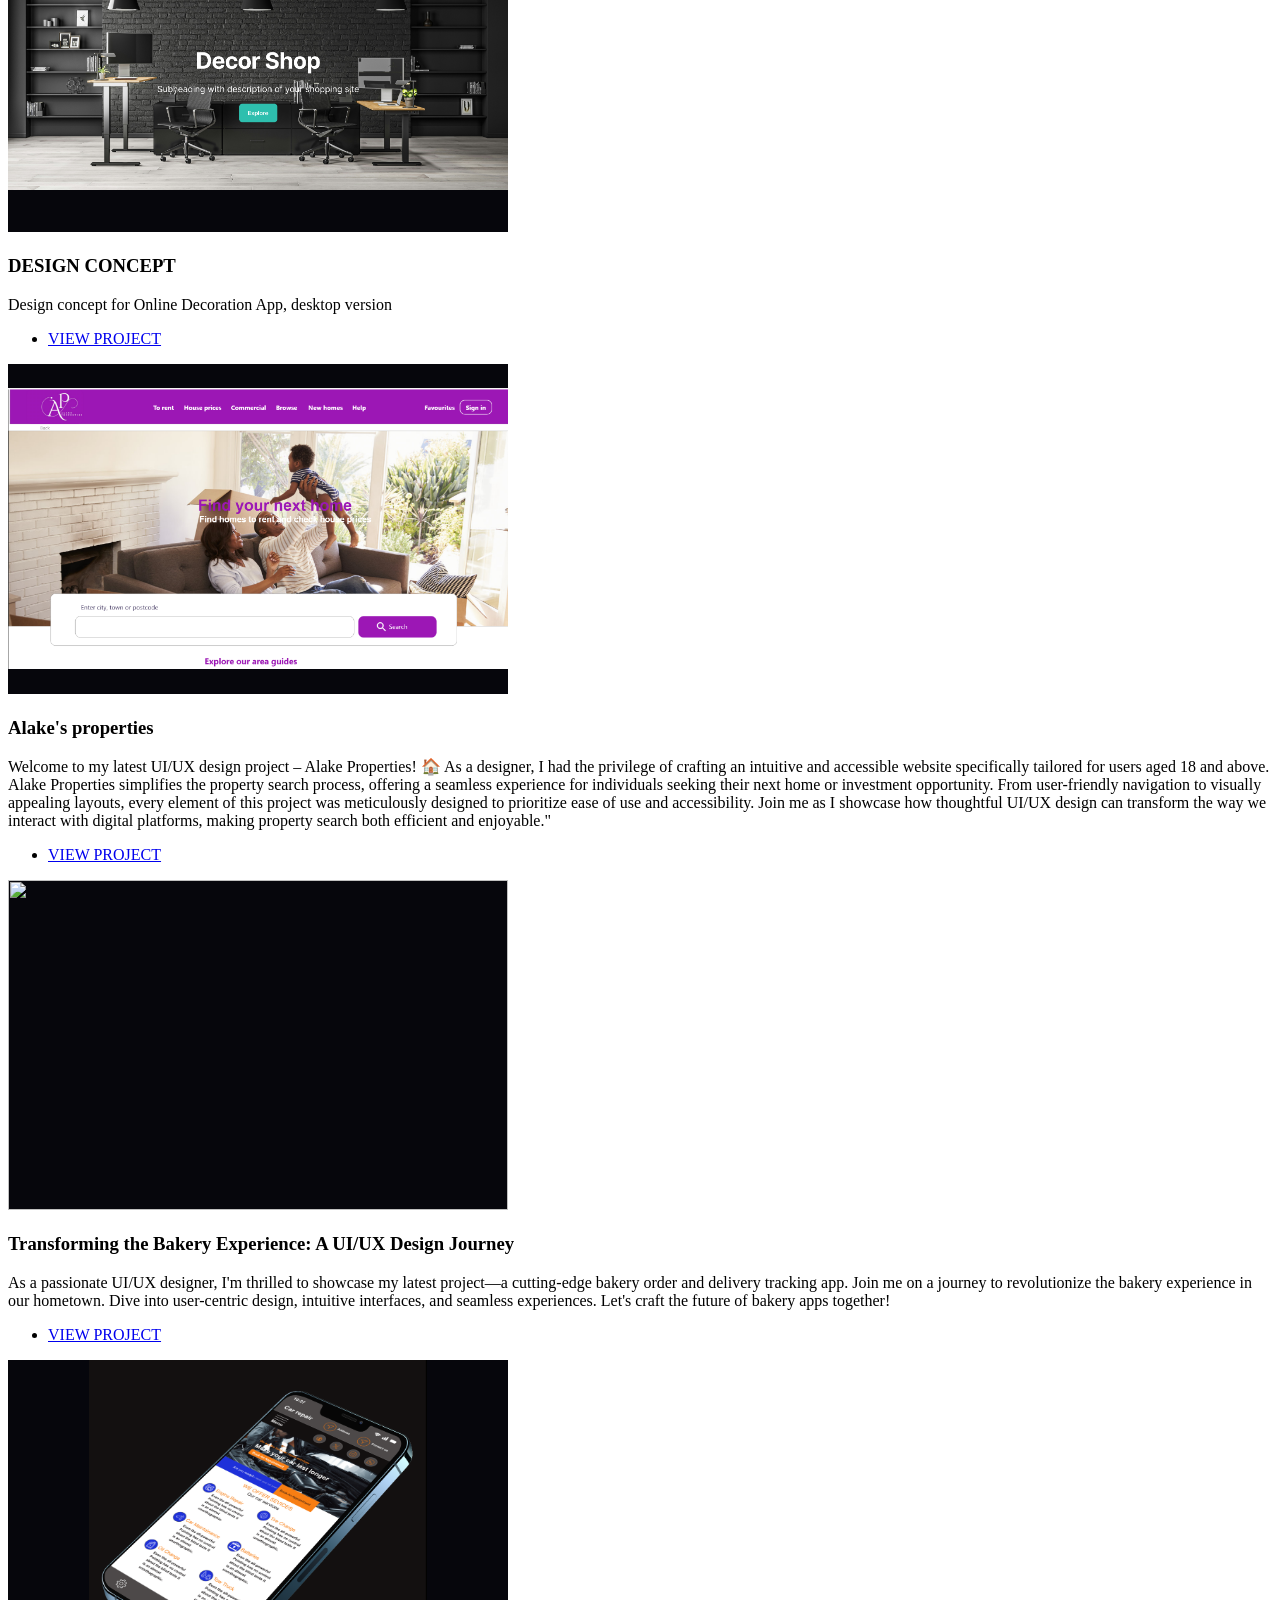
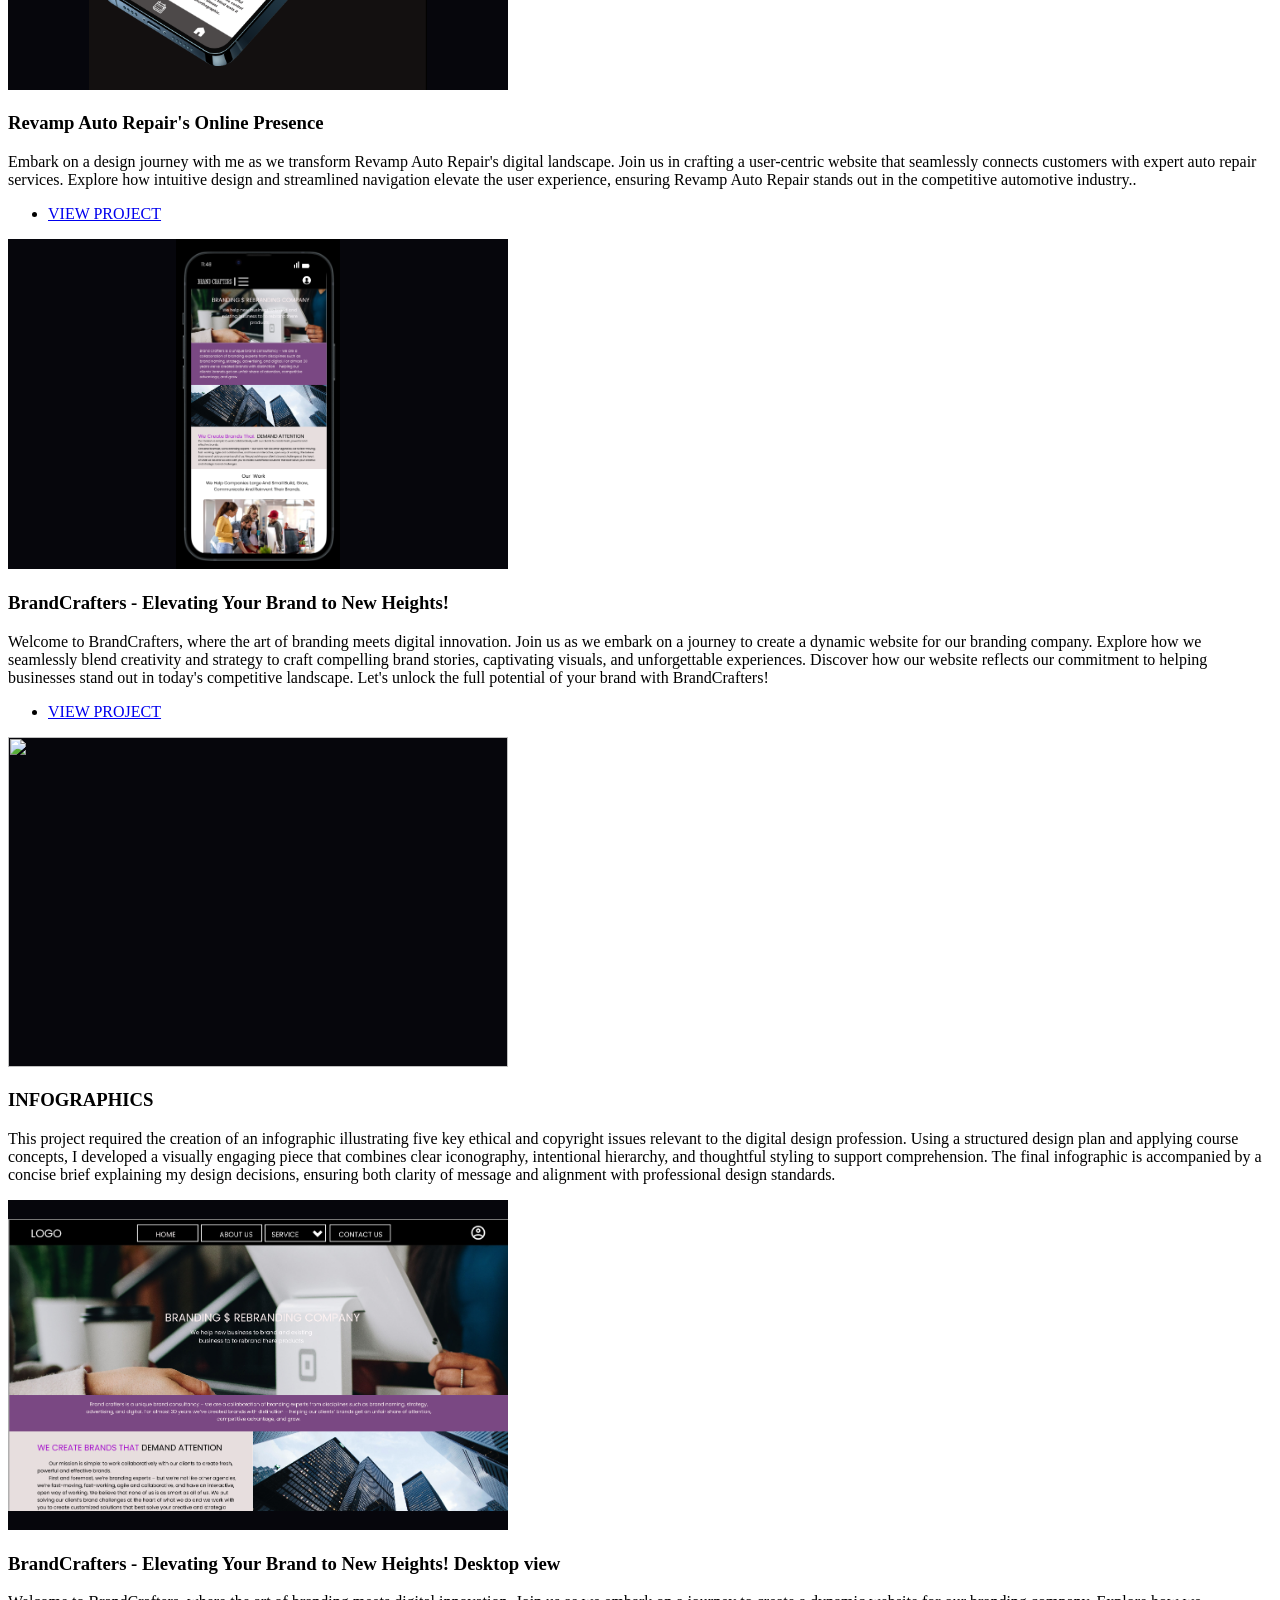
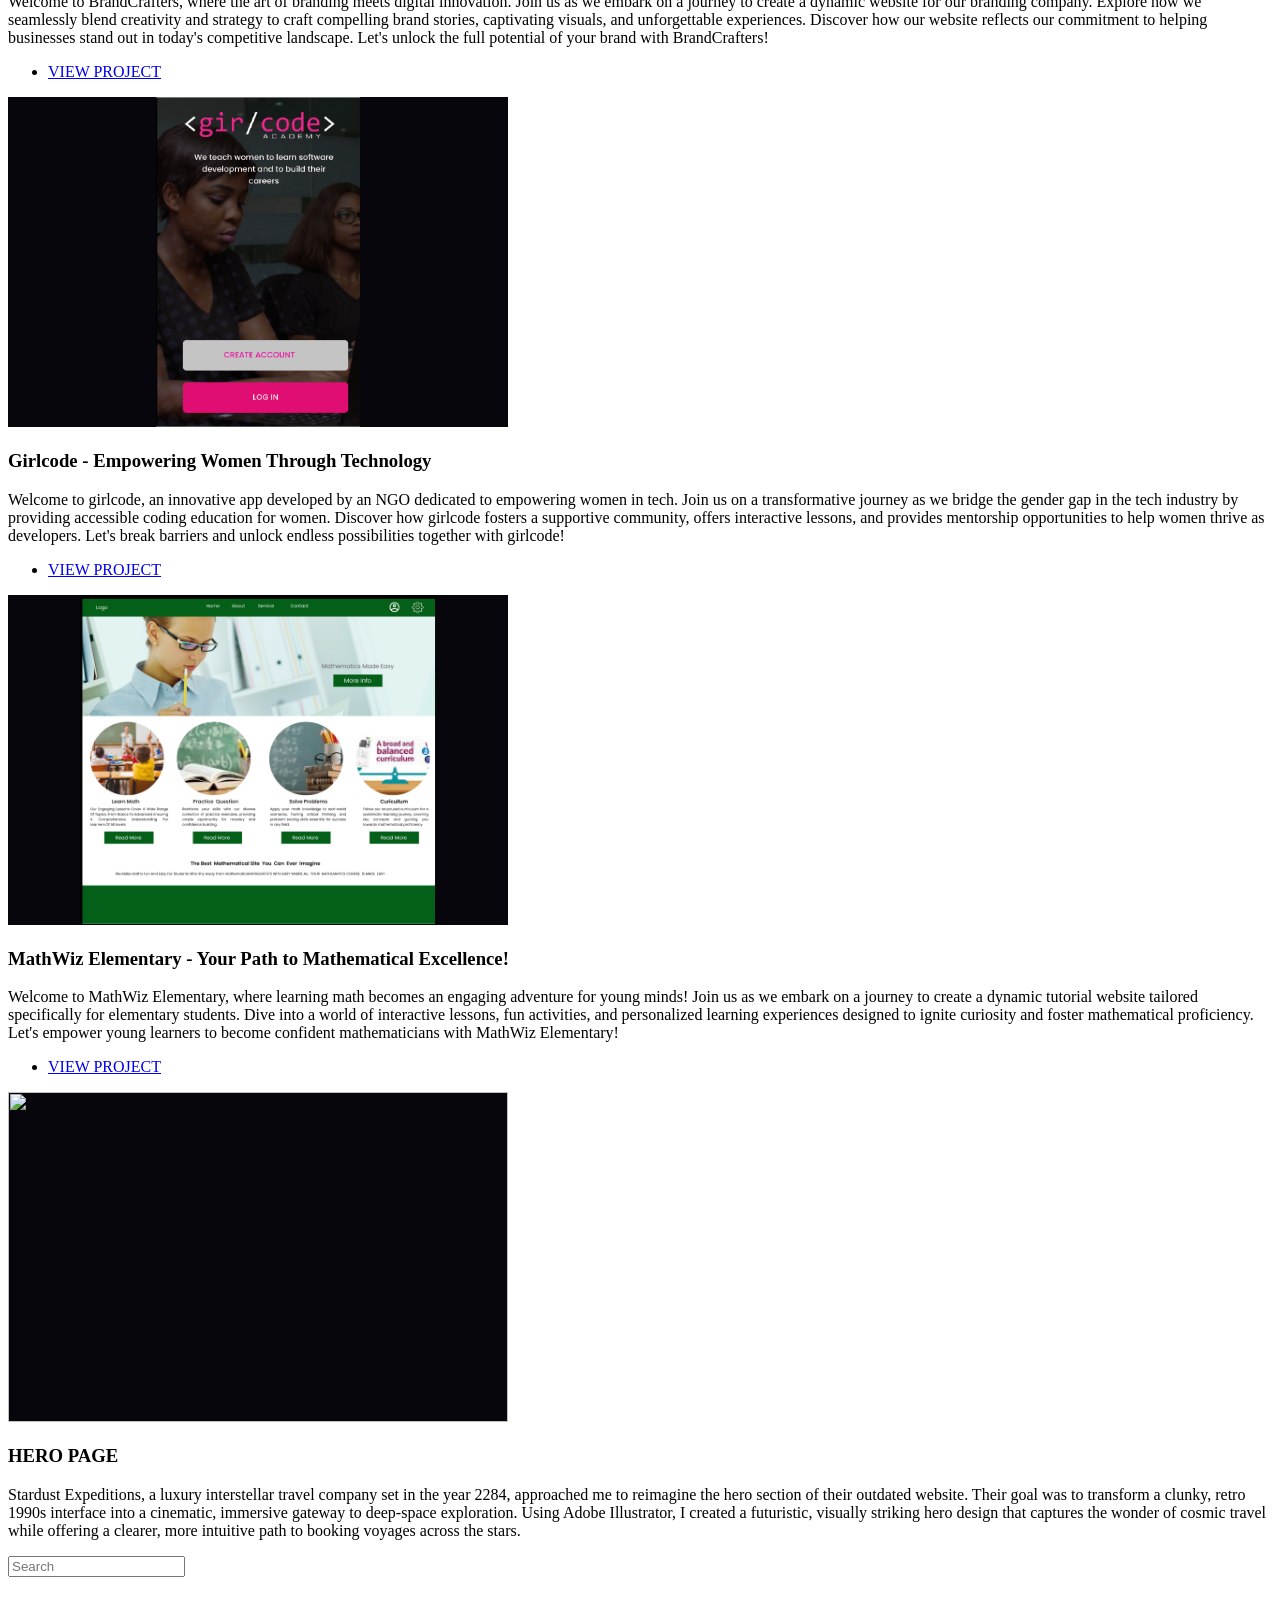
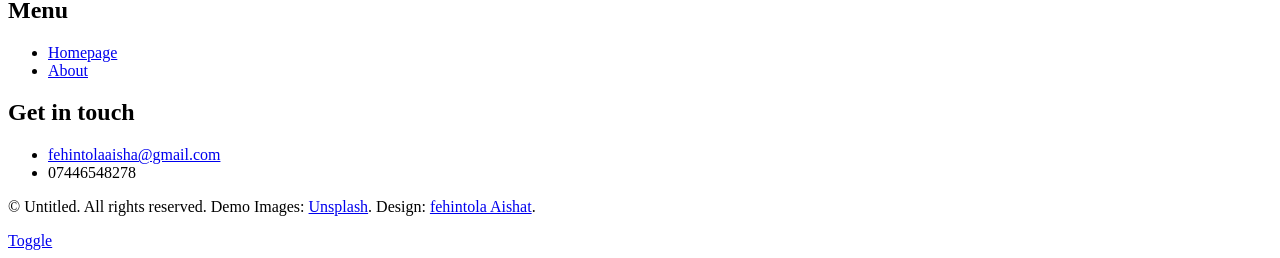
==== commit 89d223e7: "Add files via upload" ====
--- a/index.html
+++ b/index.html
@@ -54,6 +54,14 @@
 										<ul class="actions">
 											<li><a href="#" class="button big">Grasp</a></li>
 										</ul>
+										<ul class="actions">
+											<li><img src="images/figma.svg" height="100" width="100"  alt="" /></li>
+											<li><img src="images/adobe-illustrator.svg"height="100" width="100" alt=""/></li>
+											<li><img src="images/photoshop.svg" height="100" width="100"  alt="" /></li>
+											<li><img src="images/adobe-xd.svg" height="100" width="100"  alt="" /></li>
+											<li><img src="images/indesign.svg" height="100" width="80"  alt="" /></li>
+											
+										</ul>
 									</div>
 									<span class="image object">
 										<img src="images/pic1.jpeg"  alt="" />
@@ -108,7 +116,7 @@
 													<h3>CASE STUDY</h3>
 													<p>A case study for an online store for children wears, shoes, gift, etc. this is the store where you get all your children stuffs from 0month - 12years</p>
 													<ul class="actions">
-														<li><a href="https://www.figma.com/proto/r1bMsYuJUK6hvaKrPKpSOw/ecommerce?page-id=308%3A523&type=design&node-id=308-524&viewport=291%2C129%2C0.16&t=0lV7lwk6vnvMVV6w-1&scaling=min-zoom/" class="button">VIEW PROJECT</a></li>
+														<li><a href="https://www.figma.com/proto/r1bMsYuJUK6hvaKrPKpSOw/ecommerce?node-id=455-661&t=56WwVRqRoSf4llD1-1&scaling=min-zoom&content-scaling=fixed&page-id=308%3A523" class="button">VIEW PROJECT</a></li>
 													</ul>
 												</article>
 												<article>
@@ -117,6 +125,14 @@
 													<p>A case study for an ultimate app for buying new cars, selling, and trading used cars effortlessly and securely.</p>
 													<ul class="actions">
 														<li><a href="https://www.figma.com/proto/dQRgvrPysaxHZX4NgYjc8G/cars?page-id=1%3A3&node-id=128-2&viewport=518%2C295%2C0.35&t=NanWANAFBub1Jf5U-1&scaling=min-zoom&content-scaling=fixed" class="button">VIEW PROJECT</a></li>
+													</ul>
+												</article>
+												<article>
+													<a href="#" class="video"><video src="video/video1.mp4" alt="" width="530" height="330" controls></video></a>
+													<h3>DOUGHNUT SHOP</h3>
+													<p>Donut Co., a cherished family-run shop with over 30 years of history, was ready to take its warm, local charm online. With growing demand for digital ordering and a modern web presence, I was tasked with creating a welcoming landing page that blends tradition with digital convenience. This project highlights how thoughtful UI/UX design can help a beloved neighborhood brand evolve while staying true to its roots.</p>
+													<ul class="actions">
+														<li><a href="https://www.figma.com/proto/RUpJZrNRe9rXMIJliwKLzs/Fehintola_Aishat_Assessment_4?node-id=88-105&p=f&t=RaK2Kq2CucrFkXXm-1&scaling=min-zoom&content-scaling=fixed&page-id=88%3A68" class="button">View project</a></li>
 													</ul>
 												</article>
 												<article>
@@ -144,7 +160,7 @@
 											</ul>
 										</article>
 										<article>
-											<a href="#" class="image"><img src="images/mobile sample 3.png" alt=""/></a>
+											<a href="#" class="image"><img src="images/imagepie.png" alt=""/></a>
 											<h3>Transforming the Bakery Experience: A UI/UX Design Journey</h3>
 											<p>As a passionate UI/UX designer, I'm thrilled to showcase my latest project—a cutting-edge bakery order and delivery tracking app. Join me on a journey
 												 to revolutionize the bakery experience in our hometown. Dive into user-centric design, intuitive interfaces, and seamless experiences. Let's craft the 
@@ -160,7 +176,7 @@
 												connects customers with expert auto repair services. Explore how intuitive design and streamlined navigation elevate the user experience, ensuring Revamp Auto Repair 
 												stands out in the competitive automotive industry..</p>
 											<ul class="actions">
-												<li><a href="https://xd.adobe.com/view/3bf79a47-5bdd-49b2-899f-524e0945aeb1-6ea4/" class="button">VIEW PROJECT</a></li>
+												<li><a href="https://xd.adobe.com/view/bf156c6b-3433-4ae8-acd3-ab1ea2e51cee-ea46/" class="button">VIEW PROJECT</a></li>
 											</ul>
 										</article>
 										<article>
@@ -170,9 +186,16 @@
 													Explore how we seamlessly blend creativity and strategy to craft compelling brand stories, captivating visuals, and unforgettable experiences. Discover how our website reflects our commitment to helping businesses
 													stand out in today's competitive landscape. Let's unlock the full potential of your brand with BrandCrafters!</p>
 											<ul class="actions">
-												<li><a href="https://www.figma.com/proto/vPXGt1NYtwGsJUaDjKLB09/Untitled?type=design&node-id=26-3&t=TPqshQwYEgOpbAwC-1&scaling=contain&page-id=0%3A1&mode=design" class="button">VIEW PROJECT</a></li>
-											</ul>
-										</article>
+												<li><a href="https://www.figma.com/proto/dGfi58sKx2oNfw7ZQDKIpo/Untitled?node-id=1-349&t=yvu5OChPYBc4CBpl-1&scaling=min-zoom&content-scaling=fixed&page-id=0%3A1&starting-point-node-id=1%3A349" class="button">VIEW PROJECT</a></li>
+											</ul>
+										</article>
+										<article>
+												<a href="#" class="image"><img src="images/infographic.png" alt="" /></a>
+												<h3>INFOGRAPHICS</h3>
+												<p>This project required the creation of an infographic illustrating five key ethical and copyright issues relevant to the digital design profession. Using a structured design plan and applying course concepts, I developed a visually engaging piece that combines clear iconography, intentional hierarchy, and thoughtful styling to support comprehension. The final infographic is accompanied by a concise brief explaining my design decisions, ensuring both clarity of message and alignment with professional design standards.</p>
+												<ul class="actions">	
+												</ul>
+											</article>
 										<article>
 											<a href="#" class="image"><img src="images/sample6.png" alt="" /></a>
 											<h3>BrandCrafters - Elevating Your Brand to New Heights! Desktop view</h3>
@@ -190,7 +213,7 @@
 												tech industry by providing accessible coding education for women. Discover how girlcode fosters a supportive community, offers interactive lessons, and provides mentorship opportunities to help women thrive as developers.
 												 Let's break barriers and unlock endless possibilities together with girlcode!</p>
 											<ul class="actions">
-												<li><a href="https://www.figma.com/proto/hDbICH18HZynO3rfPrzlFS/girlcode?type=design&t=8JISoFAG9vmELV72-1&scaling=min-zoom&page-id=0%3A1&node-id=1-2&mode=design" class="button">VIEW PROJECT</a></li>
+												<li><a href="https://www.figma.com/proto/pXCPpdi7LXAKmifoVuRopa/Untitled?t=yjSZg6MvsAJEX7HY-1&scaling=min-zoom&content-scaling=fixed&page-id=0%3A1&node-id=1-2" class="button">VIEW PROJECT</a></li>
 											</ul>
 										</article>
 										<article>
@@ -200,25 +223,18 @@
 												 tutorial website tailored specifically for elementary students. Dive into a world of interactive lessons, fun activities, and personalized learning experiences
 												  designed to ignite curiosity and foster mathematical proficiency. Let's empower young learners to become confident mathematicians with MathWiz Elementary!</p>
 											<ul class="actions">
-												<li><a href="https://www.figma.com/proto/JECfwIMwlJaY6POFUM0AcP/Untitled?type=design&node-id=79-2&t=9JI8G6MSUe778pfo-1&scaling=contain&page-id=0%3A1&starting-point-node-id=79%3A2&mode=design" class="button">VIEW PROJECT</a></li>
-											</ul>
-										</article>
-										<!-- <article>
-											<a href="#" class="image"><img src="images/sample3.png" alt="" /></a>
-											<h3>Feugiat lorem aenean</h3>
-											<p>Aenean ornare velit lacus, ac varius enim lorem ullamcorper dolore. Proin aliquam facilisis ante interdum. Sed nulla amet lorem feugiat tempus aliquam.</p>
-											<ul class="actions">
-												<li><a href="#" class="button">View project</a></li>
-											</ul>
-										</article>
-										<article>
-											<a href="#" class="image"><img src="images/sample2.png" alt="" /></a>
-											<h3>Amet varius aliquam</h3>
-											<p>Aenean ornare velit lacus, ac varius enim lorem ullamcorper dolore. Proin aliquam facilisis ante interdum. Sed nulla amet lorem feugiat tempus aliquam.</p>
-											<ul class="actions">
-												<li><a href="#" class="button">More</a></li>
-											</ul>
-										</article> -->
+												<li><a href="https://www.figma.com/proto/m9DokyQNB8aOhkBanq8wT0/Untitled?node-id=2-177&t=a8Iqi0kj6AhfJAEj-1&scaling=min-zoom&content-scaling=fixed&page-id=0%3A1&starting-point-node-id=2%3A177" class="button">VIEW PROJECT</a></li>
+											</ul>
+										</article>
+										<article>
+											<a href="#" class="image"><img src="images/heropage.png" alt="" /></a>
+											<h3>HERO PAGE</h3>
+											<p>Stardust Expeditions, a luxury interstellar travel company set in the year 2284, approached me to reimagine the hero section of their outdated website. Their goal was to transform a clunky, retro 1990s interface into a cinematic, immersive gateway to deep-space exploration. Using Adobe Illustrator, I created a futuristic, visually striking hero design that captures the wonder of cosmic travel while offering a clearer, more intuitive path to booking voyages across the stars.</p>
+											<ul class="actions">
+												
+											</ul>
+										</article>
+										
 									</div>
 								</section>
 
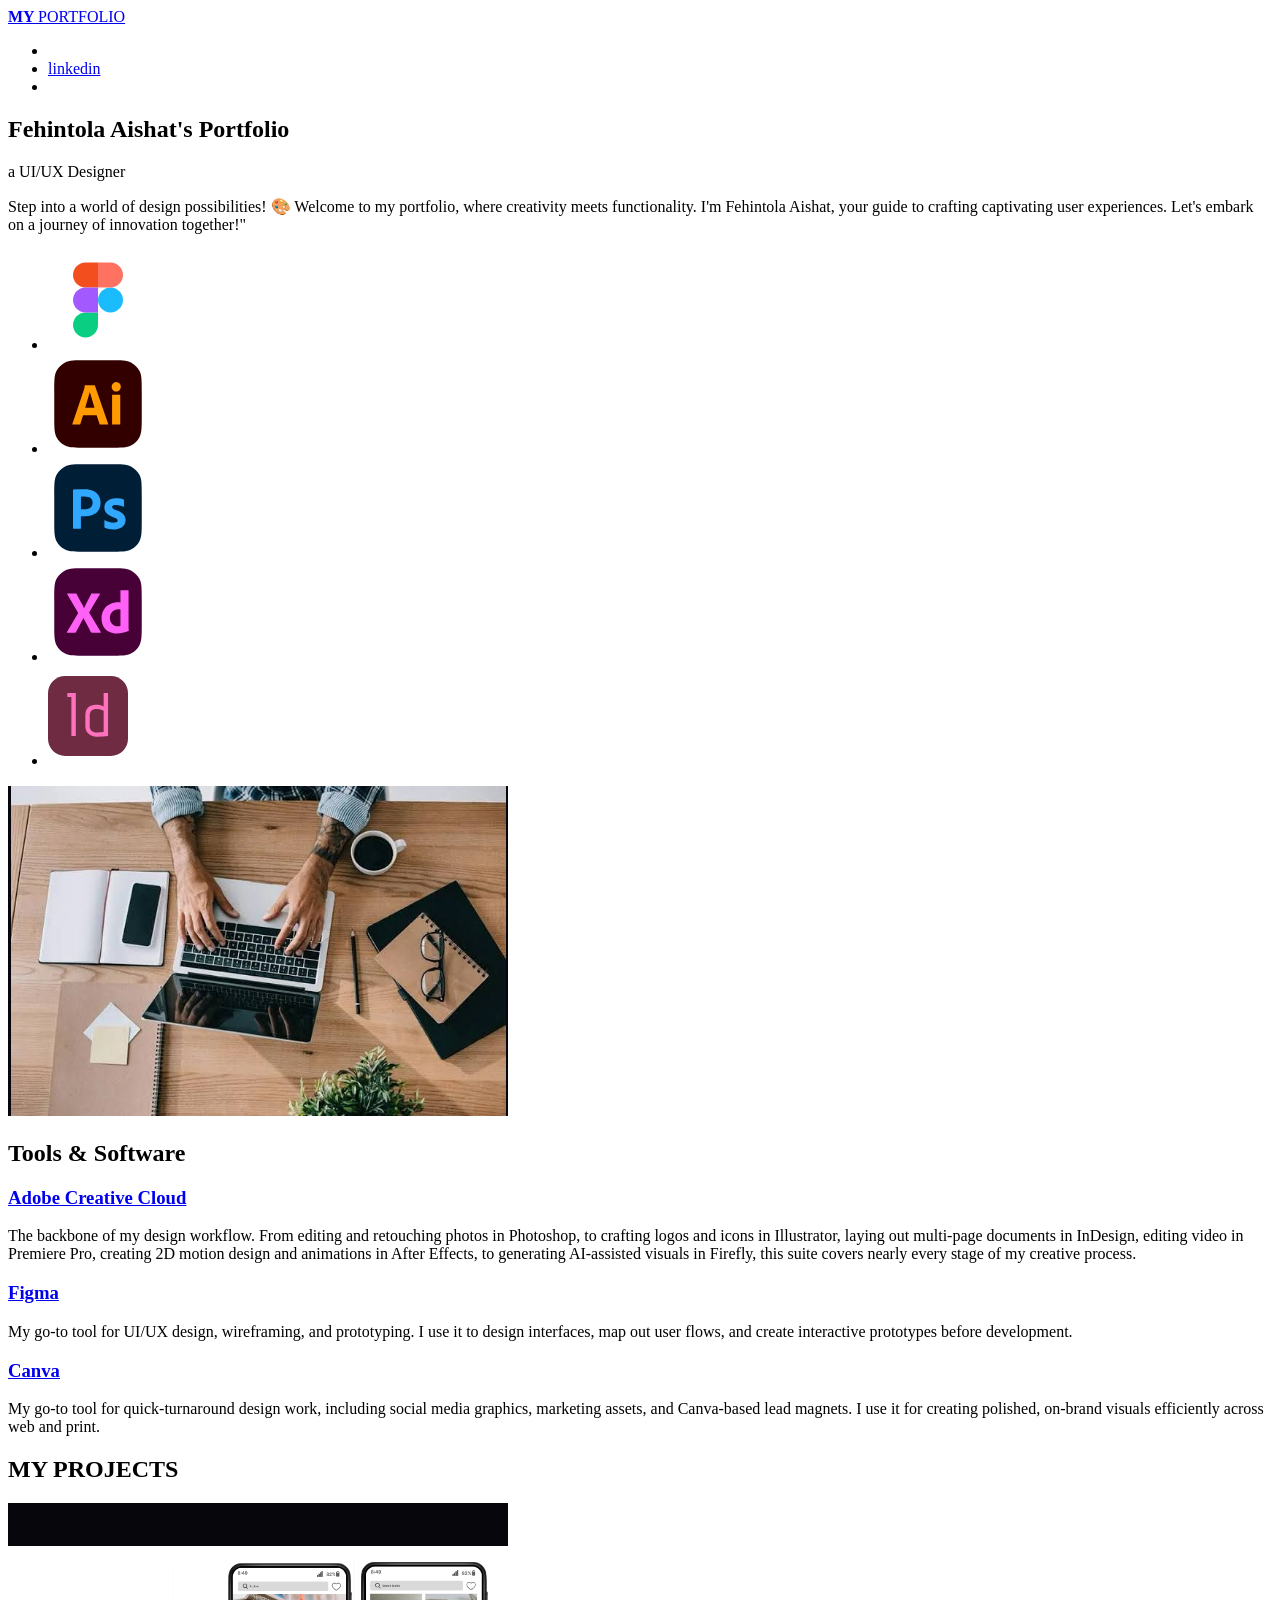
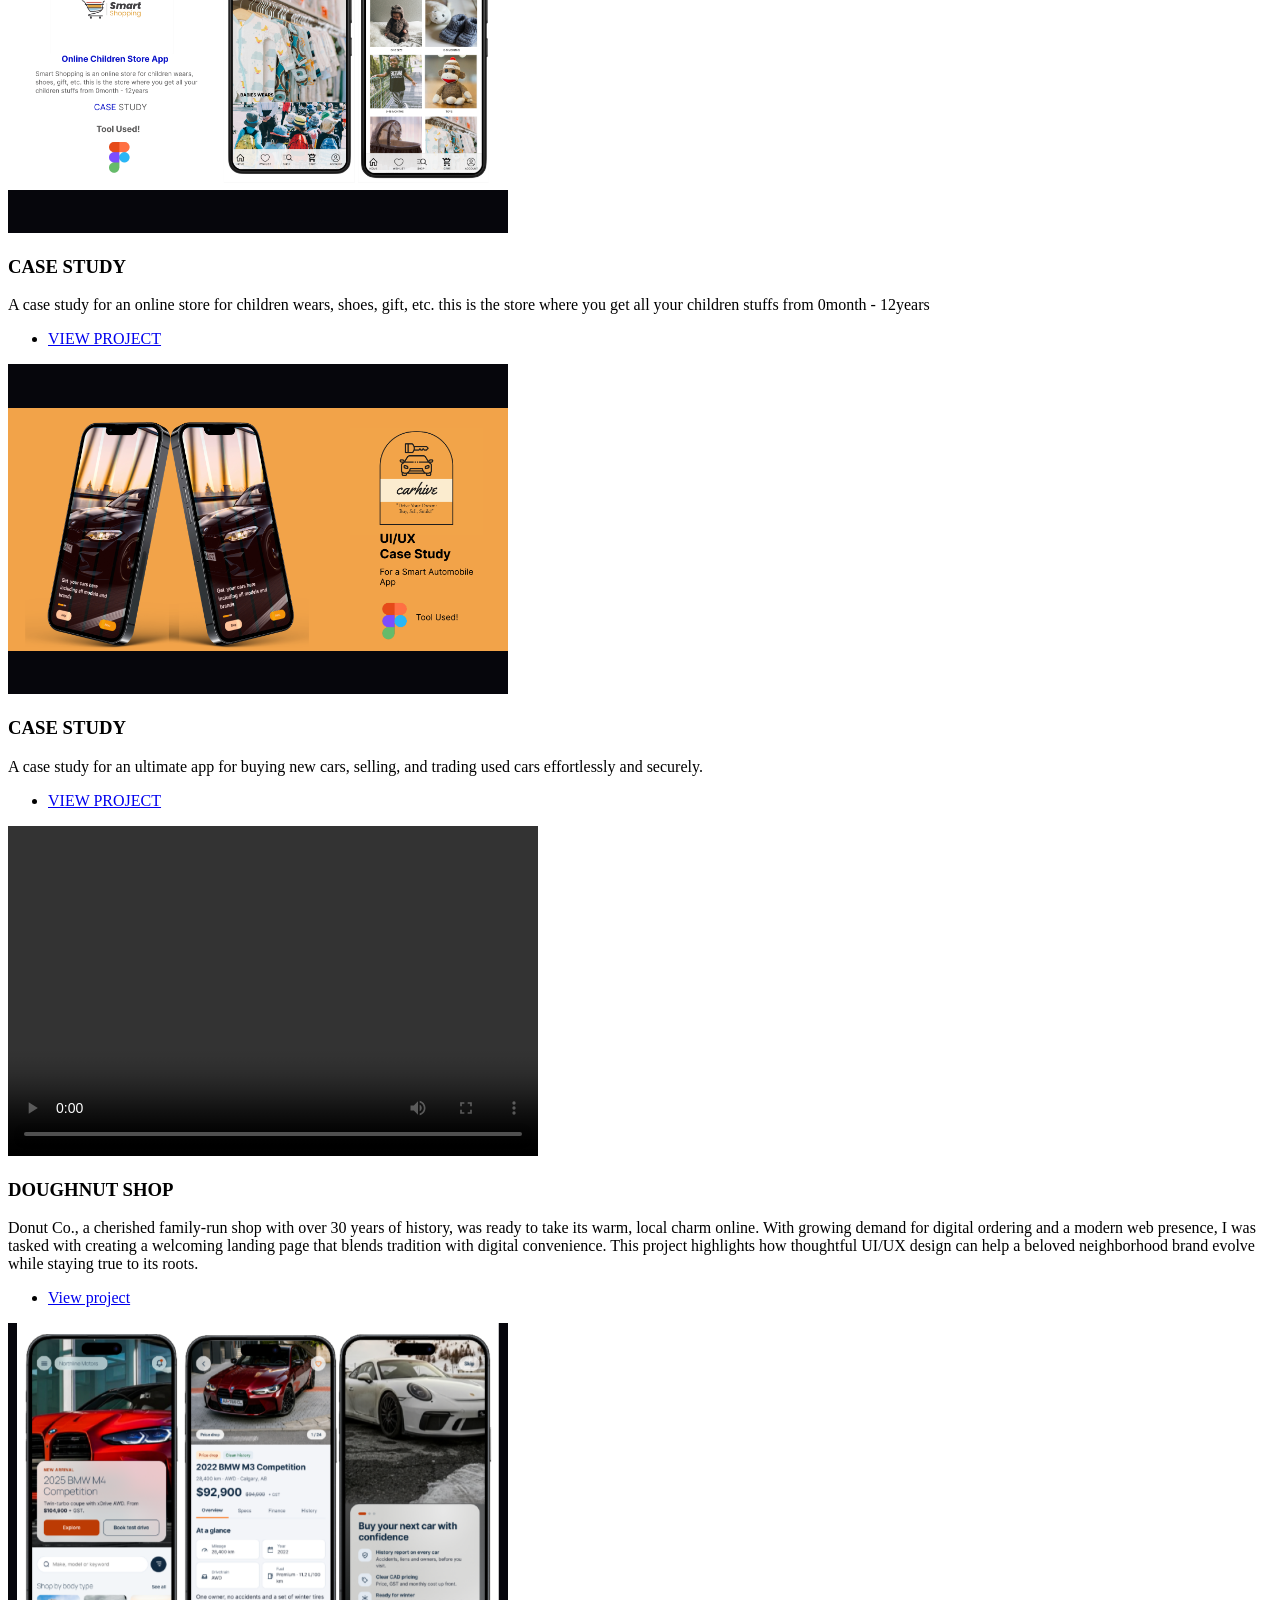
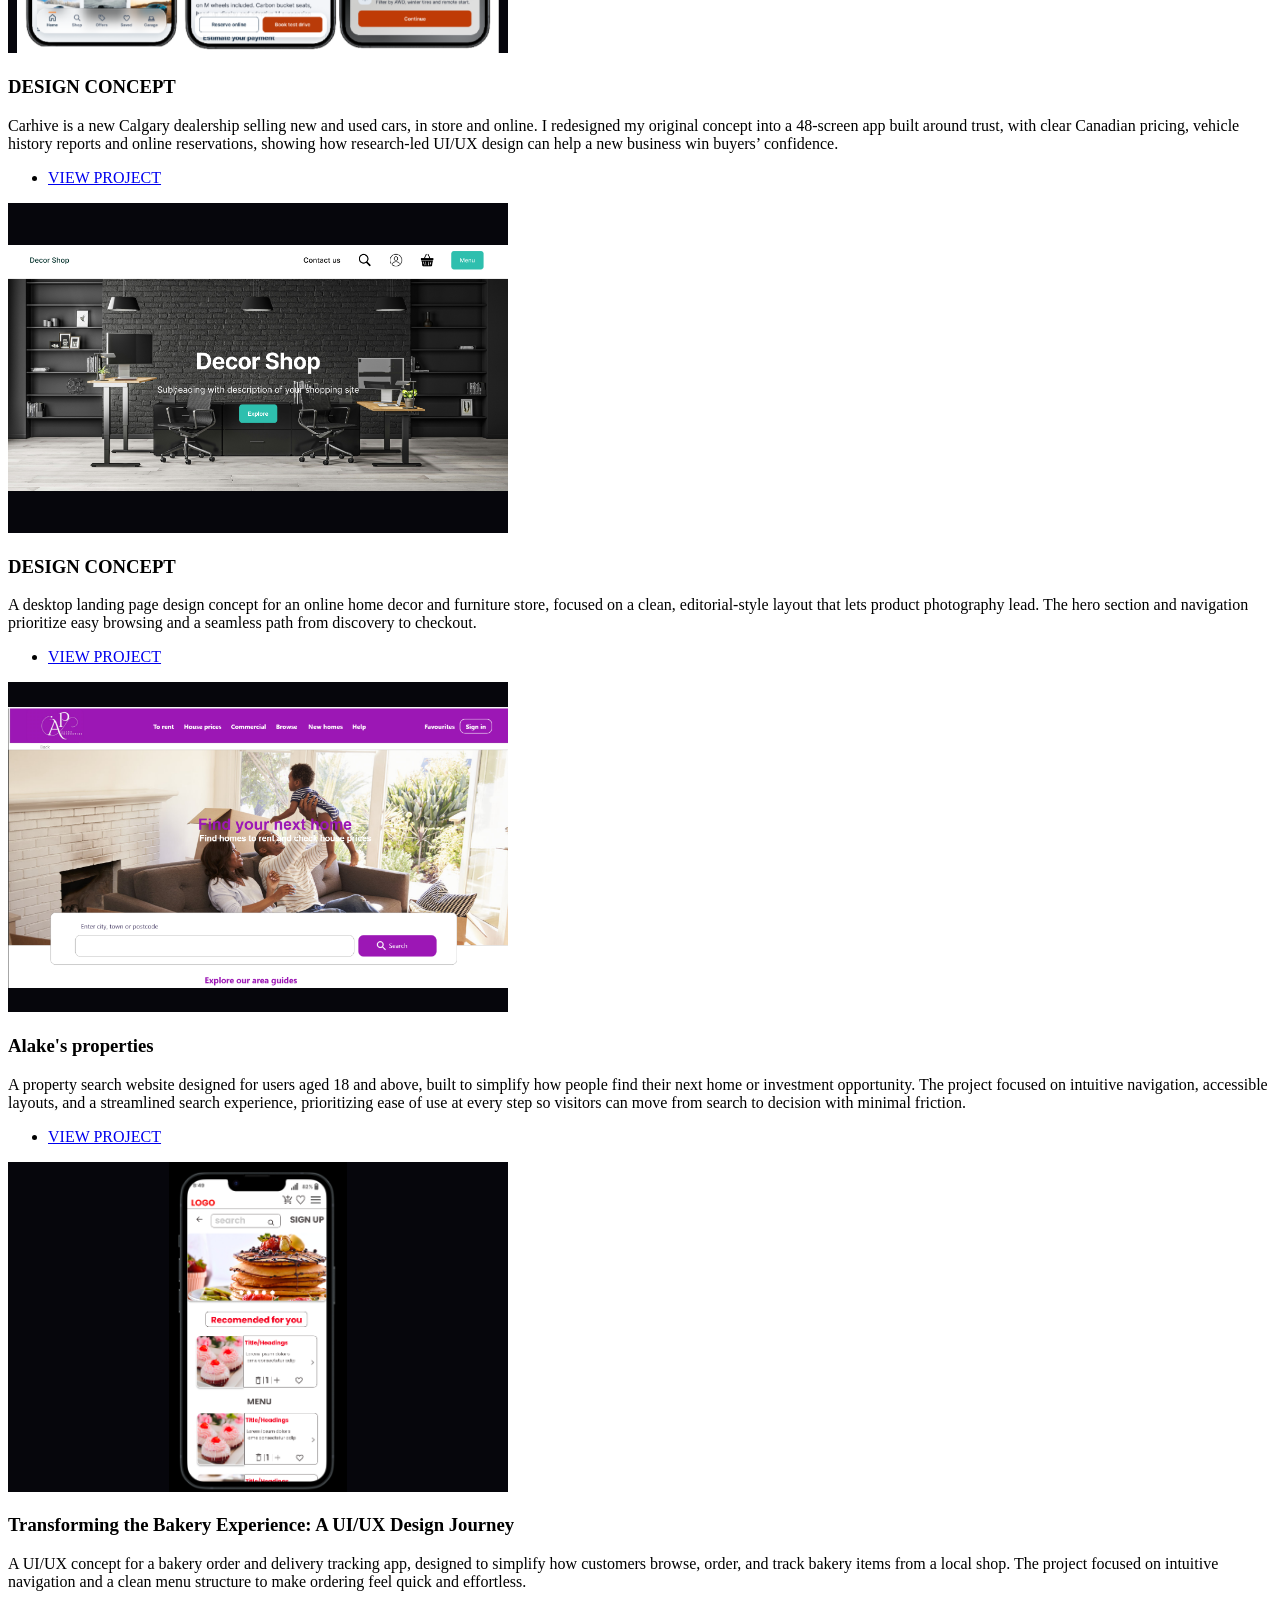
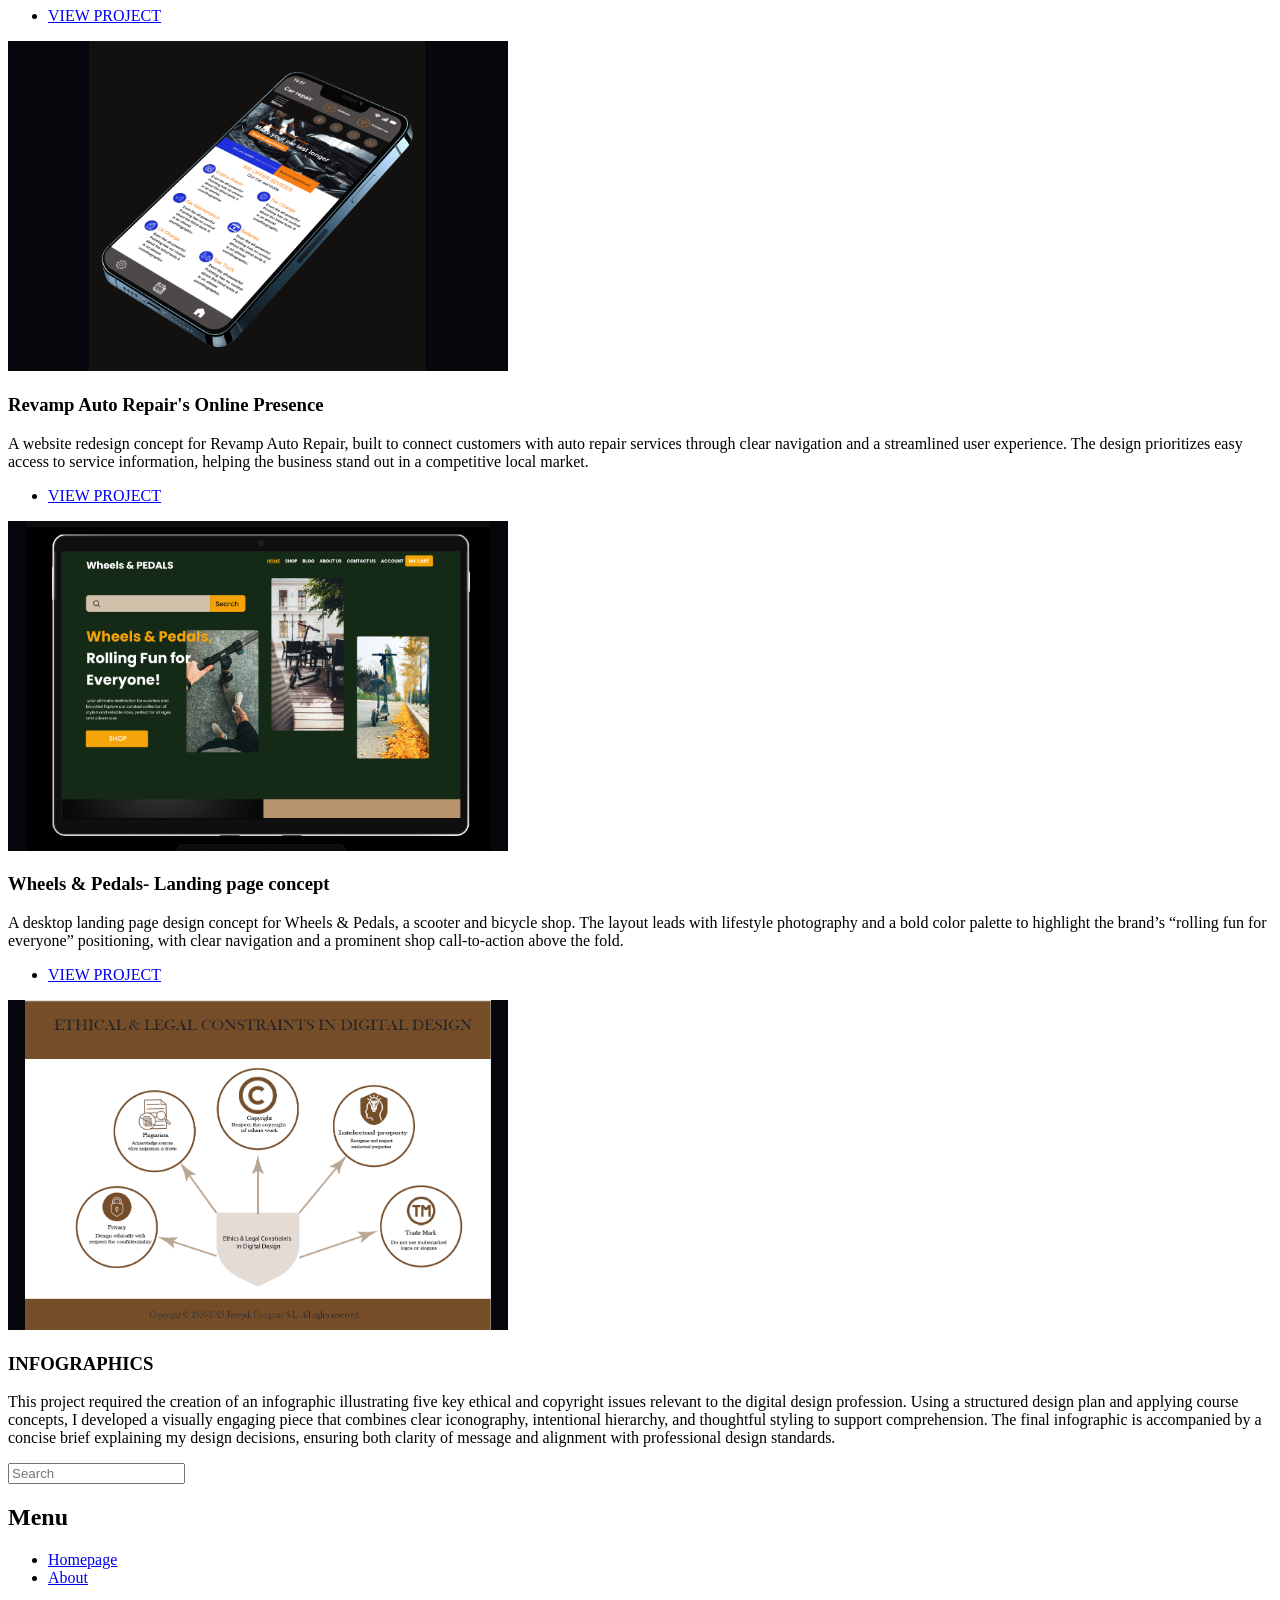
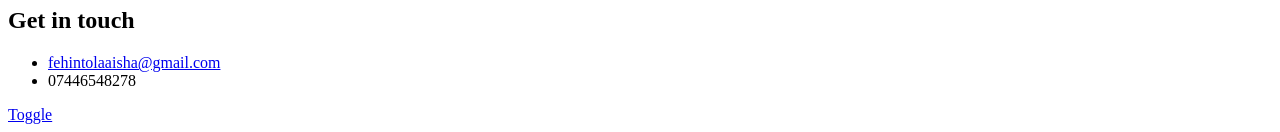
==== commit 1fc0ff05: "Add files via upload" ====
--- a/index.html
+++ b/index.html
@@ -7,6 +7,7 @@
 		<meta charset="utf-8" />
 		<meta name="viewport" content="width=device-width, initial-scale=1, user-scalable=no" />
 		<link rel="stylesheet" href="assets/css/main.css" />
+		<link rel="stylesheet" href="assets/fontawesome/css/all.min.css">
 		<style> 
 		.image img{
 			  width:500px; 
@@ -37,7 +38,7 @@
 										<!-- <li><a href="#" class="icon brands fa-twitter"><span class="label">Twitter</span></a></li> -->
 										<li><a href="mailto:fehintolaaisha@gmail.com" target="_blank"><i class="fas fa-envelope" style="color:gray;"></i></a></li>
 										<li><a href="https://www.linkedin.com/in/aisha-fehintola-208821273" class="icon brands fa-linkedin"><span class="label">linkedin</span></a></li>
-										<li> <a href="tel:+447446548278"><i class="fas fa-phone" style="color:gray;" ></i></a></li>
+										<li> <a href="tel:+13685990811"><i class="fas fa-phone" style="color:gray;" ></i></a></li>
 										<!-- <li><a href="#" class="icon brands fa-medium-m"><span class="label">Medium</span></a></li> -->
 									</ul>
 								</header>
@@ -46,13 +47,13 @@
 								<section id="banner">
 									<div class="content">
 										<header>
-											<h1>Fehinntola Aishat's Portfolio<br />
+											<h1>Fehintola Aishat's Portfolio<br />
 											</h1>
 											<p> a UI/UX Designer</p>
 										</header>
 										<p>Step into a world of design possibilities! 🎨 Welcome to my portfolio, where creativity meets functionality. I'm Fehintola Aishat, your guide to crafting captivating user experiences. Let's embark on a journey of innovation together!"</p>
 										<ul class="actions">
-											<li><a href="#" class="button big">Grasp</a></li>
+											<!-- <li><a href="#" class="button big">Grasp</a></li> -->
 										</ul>
 										<ul class="actions">
 											<li><img src="images/figma.svg" height="100" width="100"  alt="" /></li>
@@ -68,44 +69,45 @@
 									</span>
 								</section>
 
-							<!-- Section -->
-								<!-- <section>
-									<header class="major">
-										<h2>Erat lacinia</h2>
+								<section>
+									<header class="major">
+										<h2>Tools & Software</h2>
 									</header>
 									<div class="features">
 										<article>
-											<span class="icon fa-gem"></span>
+											<span class="icon solid fa-layer-group"></span>
 											<div class="content">
-												<h3>Portitor ullamcorper</h3>
-												<p>Aenean ornare velit lacus, ac varius enim lorem ullamcorper dolore. Proin aliquam facilisis ante interdum. Sed nulla amet lorem feugiat tempus aliquam.</p>
+													<a href="illustrator.html"><h3>Adobe Creative Cloud</h3> </a>
+												<p>The backbone of my design workflow. From editing and retouching photos in Photoshop, to crafting logos and icons in Illustrator, laying out multi-page documents in InDesign, editing video in Premiere Pro, creating 2D motion design and animations in After Effects, to generating AI-assisted visuals in Firefly, this suite covers nearly every stage of my creative process.</p>
 											</div>
 										</article>
-										<article>
-											<span class="icon solid fa-paper-plane"></span>
+									
+										<article>
+										 
+											<span class="icon solid fa-pen-nib"></span>
 											<div class="content">
-												<h3>Sapien veroeros</h3>
-												<p>Aenean ornare velit lacus, ac varius enim lorem ullamcorper dolore. Proin aliquam facilisis ante interdum. Sed nulla amet lorem feugiat tempus aliquam.</p>
+													<a href="figma.html"><h3>Figma</h3> </a>
+												<p>My go-to tool for UI/UX design, wireframing, and prototyping. I use it to design interfaces, map out user flows, and create interactive prototypes before development.</p>
 											</div>
-										</article>
-										<article>
-											<span class="icon solid fa-rocket"></span>
+										 
+										</article>
+										<article>
+											<span class="icon solid fa-paint-brush"></span>
 											<div class="content">
-												<h3>Quam lorem ipsum</h3>
-												<p>Aenean ornare velit lacus, ac varius enim lorem ullamcorper dolore. Proin aliquam facilisis ante interdum. Sed nulla amet lorem feugiat tempus aliquam.</p>
+													<a href="canva.html"><h3>Canva</h3> </a>
+												<p>My go-to tool for quick-turnaround design work, including social media graphics, marketing assets, and Canva-based lead magnets. I use it for creating polished, on-brand visuals efficiently across web and print.</p>
 											</div>
 										</article>
-										<article>
+										<!-- <article>
 											<span class="icon solid fa-signal"></span>
 											<div class="content">
-												<h3>Sed magna finibus</h3>
-												<p>Aenean ornare velit lacus, ac varius enim lorem ullamcorper dolore. Proin aliquam facilisis ante interdum. Sed nulla amet lorem feugiat tempus aliquam.</p>
+												<h3>Digital Marketing</h3>
+												<p>I bring a marketing lens to design, using on-page SEO, content strategy, and lead magnet creation to support engagement and conversion. My work spans SEO-optimized web content, social media campaigns, and downloadable guides that turn design into a marketing tool.</p>
 											</div>
-										</article>
+										</article> -->
 									</div>
-								</section> -->
-
-							<!-- Section -->
+								</section> 
+
 								<section>
 									<header class="major">
 										<h2>MY PROJECTS</h2>
@@ -136,17 +138,18 @@
 													</ul>
 												</article>
 												<article>
-													<a href="#" class="image"><img src="images/wheel.png" alt=""/></a>
+													<a href="#" class="image"><img src="images/Screenshot car.png" alt=""/></a>
 													<h3>DESIGN CONCEPT</h3>
-													<p>Design concept for a wheel$pedal store, desktop version </p>
+													<p>Carhive is a new Calgary dealership selling new and used cars, in store and online. I redesigned my original concept into a 48-screen app built around trust, with clear Canadian pricing, vehicle history reports and online reservations, showing how research-led UI/UX design can help a new business win buyers’ confidence. </p>
 													<ul class="actions">
-														<li><a href="https://www.figma.com/proto/o2FF9HXLsV6TASSpI4OEMh/scooter?page-id=0%3A1&type=design&node-id=1-2&viewport=477%2C159%2C0.2&t=N1uwOFsHGJnkqmLX-1&scaling=scale-down-width" class="button">VIEW PROJECT</a></li>
+														<li><a href="https://www.figma.com/proto/dQRgvrPysaxHZX4NgYjc8G/cars?node-id=4011-588&t=Ry3Ed557qKrVbCEi-1&scaling=scale-down&content-scaling=fixed&page-id=0%3A1&starting-point-node-id=4011%3A561&show-proto-sidebar=1" class="button">VIEW PROJECT</a></li>
 													</ul>
 												</article>
 												<article>
 														<a href="#" class="image"><img src="images/decor.png" alt=""/></a>
 														<h3>DESIGN CONCEPT</h3>
-														<p>Design concept for Online Decoration App, desktop version </p>
+														<p>A desktop landing page design concept for an online home decor and furniture store, focused on a clean, editorial-style layout that lets product photography lead.
+															 The hero section and navigation prioritize easy browsing and a seamless path from discovery to checkout. </p>
 														<ul class="actions">
 															<li><a href="https://www.figma.com/proto/8vsRL0CKoJ60zbQCqmBgQL/Untitled?page-id=0%3A1&node-id=17-2&viewport=396%2C656%2C0.31&t=Ym6rsAGROyEzvyEW-1&scaling=scale-down-width" class="button">VIEW PROJECT</a></li>
 														</ul>
@@ -154,7 +157,8 @@
 										<article>
 											<a href="#" class="image"><img src="images/sample4.png" alt="" /></a>
 											<h3>Alake's properties</h3>
-											<p>Welcome to my latest UI/UX design project – Alake Properties! 🏠 As a designer, I had the privilege of crafting an intuitive and accessible website specifically tailored for users aged 18 and above. Alake Properties simplifies the property search process, offering a seamless experience for individuals seeking their next home or investment opportunity. From user-friendly navigation to visually appealing layouts, every element of this project was meticulously designed to prioritize ease of use and accessibility. Join me as I showcase how thoughtful UI/UX design can transform the way we interact with digital platforms, making property search both efficient and enjoyable."</p>
+											<p>A property search website designed for users aged 18 and above, built to simplify how people find their next home or investment opportunity. The project focused on intuitive navigation, accessible layouts, and a streamlined search experience,
+												 prioritizing ease of use at every step so visitors can move from search to decision with minimal friction.</p>
 											<ul class="actions">
 												<li><a href="https://xd.adobe.com/view/793e4c24-3861-47f1-a093-51ef8a10984c-2c6d/" class="button">VIEW PROJECT</a></li>
 											</ul>
@@ -162,31 +166,27 @@
 										<article>
 											<a href="#" class="image"><img src="images/imagepie.png" alt=""/></a>
 											<h3>Transforming the Bakery Experience: A UI/UX Design Journey</h3>
-											<p>As a passionate UI/UX designer, I'm thrilled to showcase my latest project—a cutting-edge bakery order and delivery tracking app. Join me on a journey
-												 to revolutionize the bakery experience in our hometown. Dive into user-centric design, intuitive interfaces, and seamless experiences. Let's craft the 
-												 future of bakery apps together! </p>
-											<ul class="actions">
-												<li><a href="https://www.figma.com/proto/k7LJQvOfMzsJkVM78YDLBI/Untitled?type=design&node-id=348-626&t=nqoctxlnT4uHOFpl-1&scaling=scale-down&page-id=348%3A625&starting-point-node-id=348%3A626&mode=design" class="button">VIEW PROJECT</a></li>
+											<p>A UI/UX concept for a bakery order and delivery tracking app, designed to simplify how customers browse, order, and track bakery items from a local shop. The project focused on intuitive navigation
+												 and a clean menu structure to make ordering feel quick and effortless. </p>
+											<ul class="actions">
+												<li><a href="https://www.figma.com/proto/k7LJQvOfMzsJkVM78YDLBI/Pastry?node-id=195-364&t=nOtHNZkZpBrnCAdB-1&scaling=scale-down&content-scaling=fixed&page-id=195%3A363&starting-point-node-id=195%3A364&show-proto-sidebar=1" class="button">VIEW PROJECT</a></li>
 											</ul>
 										</article>
 										<article>
 											<a href="#" class="image"><img src="images/sample5.png"  alt="" /></a>
 											<h3>Revamp Auto Repair's Online Presence</h3>
-											<p>Embark on a design journey with me as we transform Revamp Auto Repair's digital landscape. Join us in crafting a user-centric website that seamlessly 
-												connects customers with expert auto repair services. Explore how intuitive design and streamlined navigation elevate the user experience, ensuring Revamp Auto Repair 
-												stands out in the competitive automotive industry..</p>
+											<p>A website redesign concept for Revamp Auto Repair, built to connect customers with auto repair services through clear navigation and a streamlined user experience.
+												 The design prioritizes easy access to service information, helping the business stand out in a competitive local market.</p>
 											<ul class="actions">
 												<li><a href="https://xd.adobe.com/view/bf156c6b-3433-4ae8-acd3-ab1ea2e51cee-ea46/" class="button">VIEW PROJECT</a></li>
 											</ul>
 										</article>
 										<article>
-											<a href="#" class="image"><img src="images/mobile sample 4.png" alt="" /></a>
-											<h3>BrandCrafters - Elevating Your Brand to New Heights!</h3>
-											<p>Welcome to BrandCrafters, where the art of branding meets digital innovation. Join us as we embark on a journey to create a dynamic website for our branding company.
-													Explore how we seamlessly blend creativity and strategy to craft compelling brand stories, captivating visuals, and unforgettable experiences. Discover how our website reflects our commitment to helping businesses
-													stand out in today's competitive landscape. Let's unlock the full potential of your brand with BrandCrafters!</p>
-											<ul class="actions">
-												<li><a href="https://www.figma.com/proto/dGfi58sKx2oNfw7ZQDKIpo/Untitled?node-id=1-349&t=yvu5OChPYBc4CBpl-1&scaling=min-zoom&content-scaling=fixed&page-id=0%3A1&starting-point-node-id=1%3A349" class="button">VIEW PROJECT</a></li>
+											<a href="#" class="image"><img src="images/wheel screen.png" alt="" /></a>
+											<h3> Wheels & Pedals- Landing page concept</h3>
+											<p>A desktop landing page design concept for Wheels & Pedals, a scooter and bicycle shop. The layout leads with lifestyle photography and a bold color palette to highlight the brand’s “rolling fun for everyone” positioning, with clear navigation and a prominent shop call-to-action above the fold.</p>
+											<ul class="actions">
+												<li><a href="https://www.figma.com/proto/o2FF9HXLsV6TASSpI4OEMh/scooter?node-id=1-2&p=f&t=G8s3BjmOkEwvifwa-1&scaling=scale-down&content-scaling=fixed&page-id=0%3A1" class="button">VIEW PROJECT</a></li>
 											</ul>
 										</article>
 										<article>
@@ -196,7 +196,7 @@
 												<ul class="actions">	
 												</ul>
 											</article>
-										<article>
+										<!-- <article>
 											<a href="#" class="image"><img src="images/sample6.png" alt="" /></a>
 											<h3>BrandCrafters - Elevating Your Brand to New Heights! Desktop view</h3>
 											<p>Welcome to BrandCrafters, where the art of branding meets digital innovation. Join us as we embark on a journey to create a dynamic website for our branding company.
@@ -214,8 +214,8 @@
 												 Let's break barriers and unlock endless possibilities together with girlcode!</p>
 											<ul class="actions">
 												<li><a href="https://www.figma.com/proto/pXCPpdi7LXAKmifoVuRopa/Untitled?t=yjSZg6MvsAJEX7HY-1&scaling=min-zoom&content-scaling=fixed&page-id=0%3A1&node-id=1-2" class="button">VIEW PROJECT</a></li>
-											</ul>
-										</article>
+											</ul> -->
+										<!-- </article>
 										<article>
 											<a href="#" class="image"><img src="images/sample1.png" alt="" /></a>
 											<h3>MathWiz Elementary - Your Path to Mathematical Excellence!</h3>
@@ -233,7 +233,7 @@
 											<ul class="actions">
 												
 											</ul>
-										</article>
+										</article> -->
 										
 									</div>
 								</section>
@@ -326,9 +326,9 @@
 								</section>
 
 							<!-- Footer -->
-								<footer id="footer">
+								<!-- <footer id="footer">
 									<p class="copyright">&copy; Untitled. All rights reserved. Demo Images: <a href="https://unsplash.com">Unsplash</a>. Design: <a href="#">fehintola Aishat</a>.</p>
-								</footer>
+								</footer> -->
 
 						</div>
 					</div>
--- a/assets/css/main.css
+++ b/assets/css/main.css
@@ -1,9 +1,9 @@
 @import url(fontawesome-all.min.css);
 @import url("https://fonts.googleapis.com/css?family=Open+Sans:400,600,400italic,600italic|Roboto+Slab:400,700");
-/*
-	Editorial by HTML5 UP
-	html5up.net | @ajlkn
-	Free for personal and commercial use under the CCA 3.0 license (html5up.net/license)
+/*
+	Editorial by HTML5 UP
+	html5up.net | @ajlkn
+	Free for personal and commercial use under the CCA 3.0 license (html5up.net/license)
 */
 html, body, div, span, applet, object,
 iframe, h1, h2, h3, h4, h5, h6, p, blockquote,
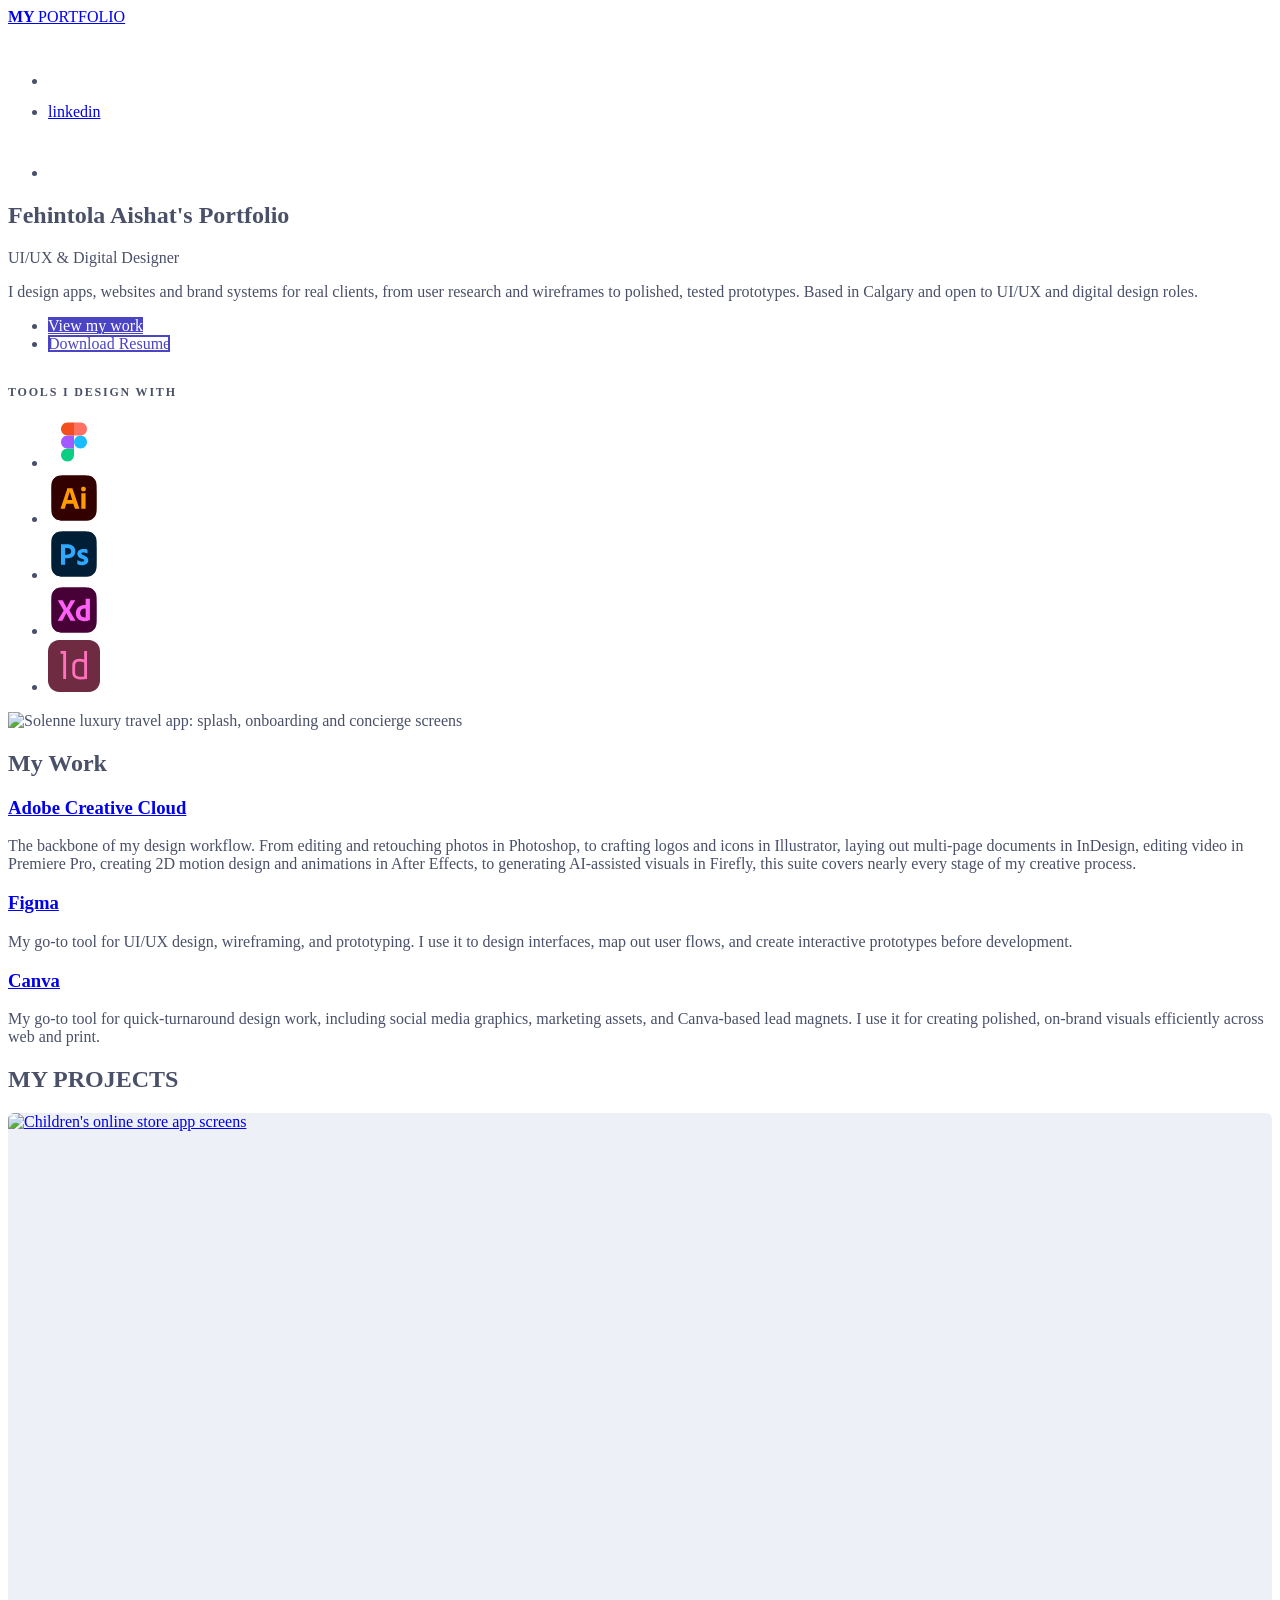
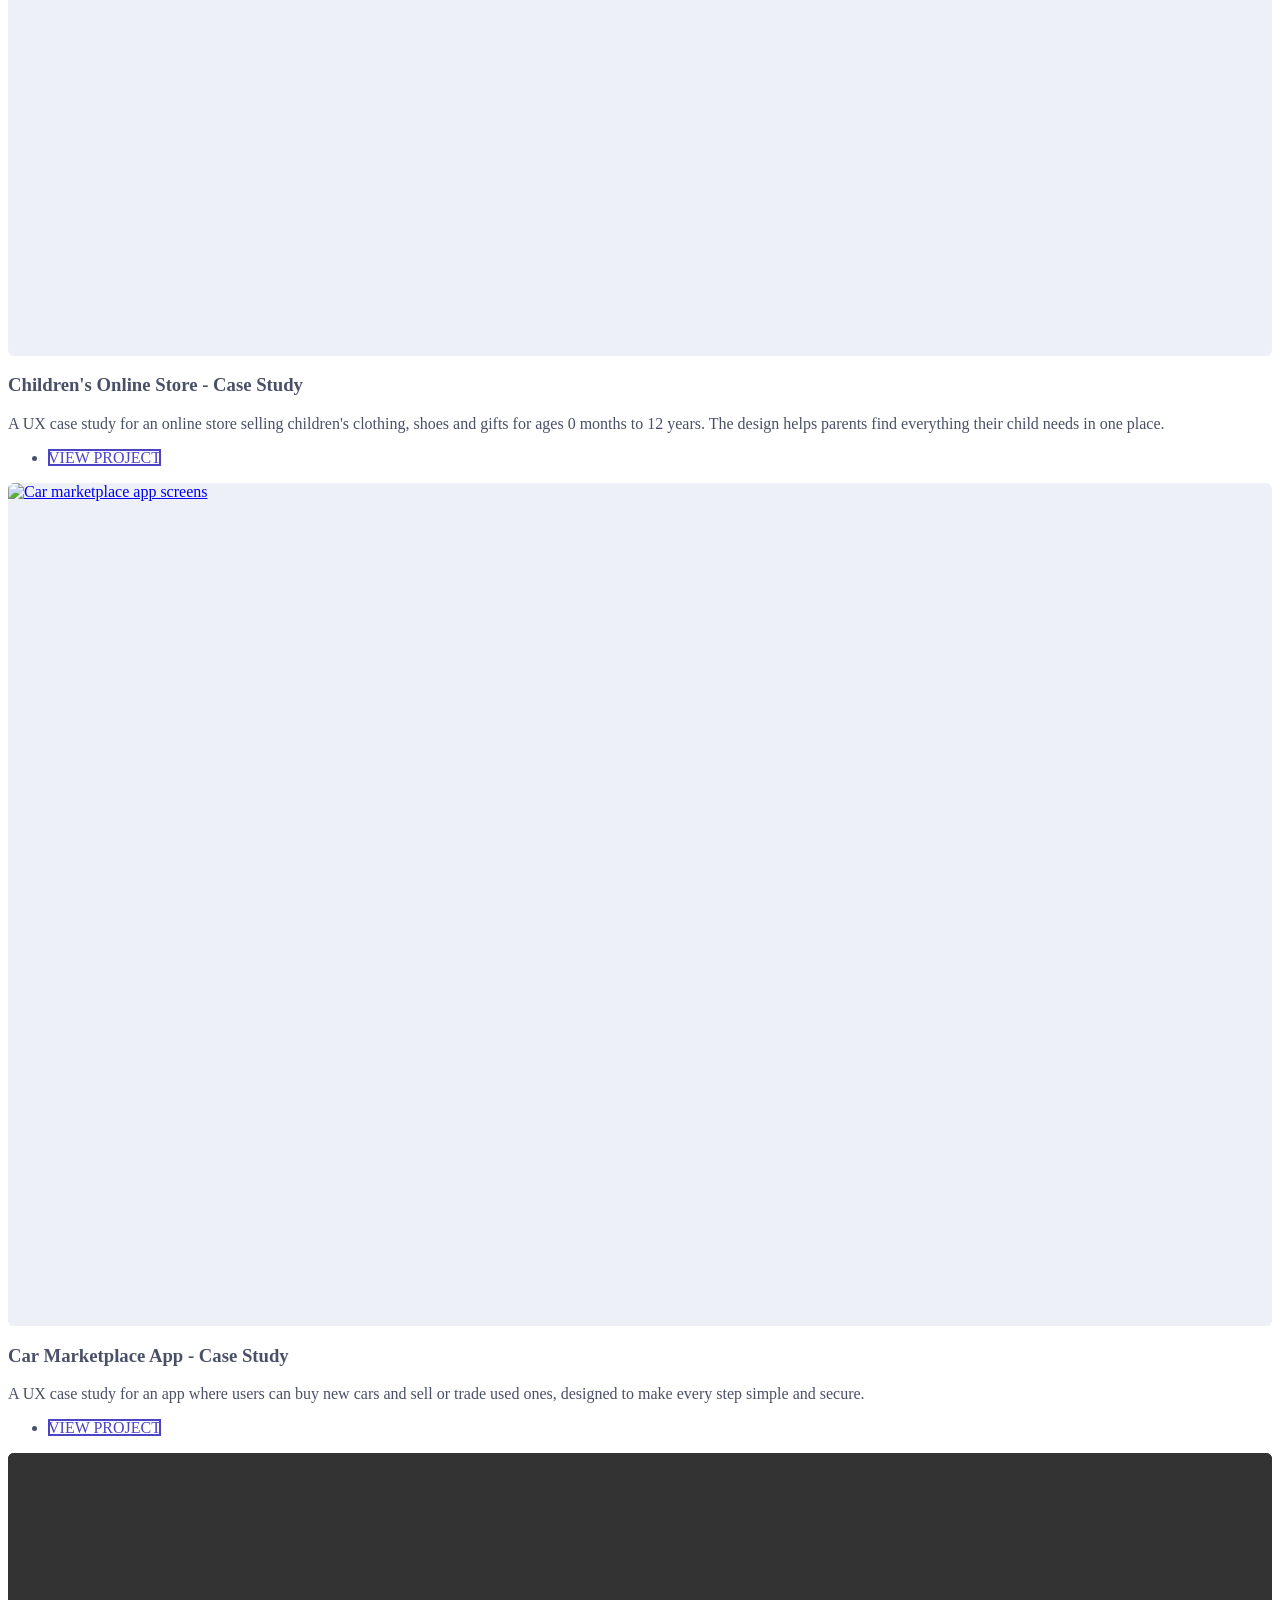
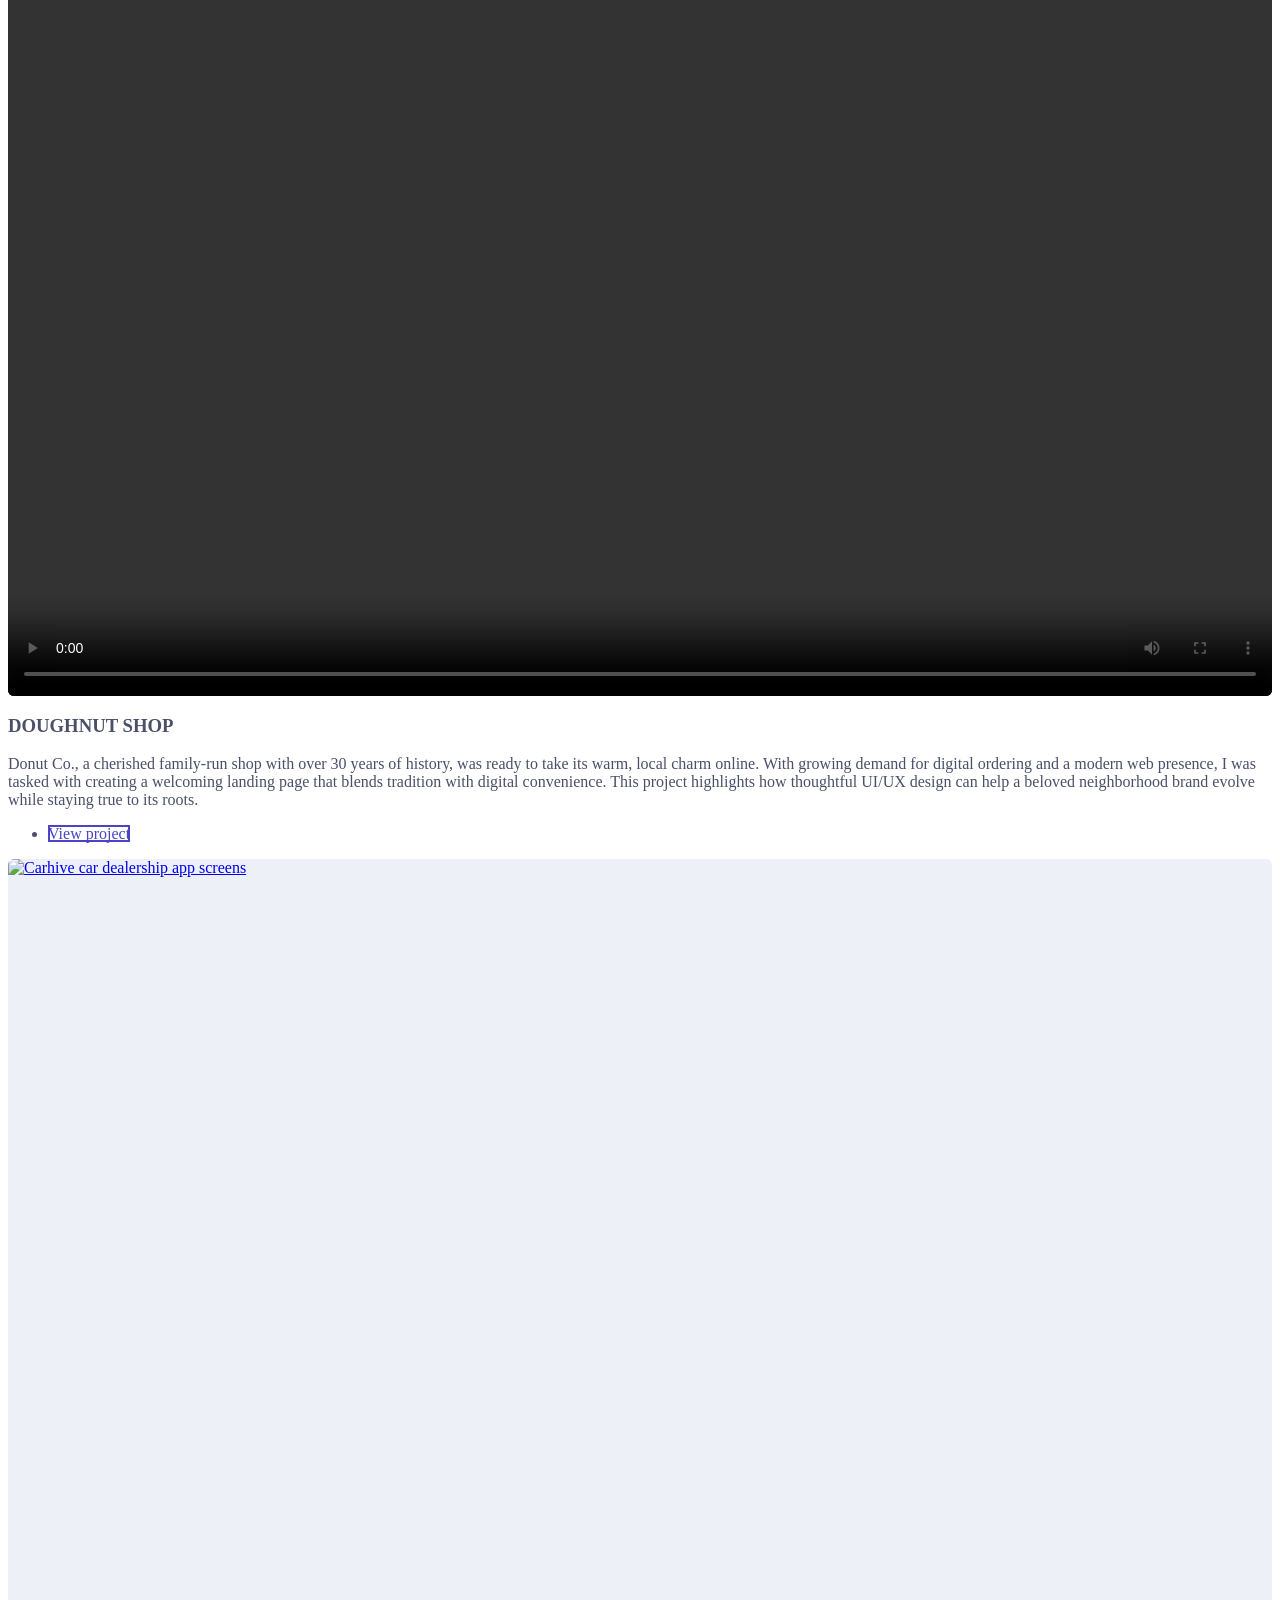
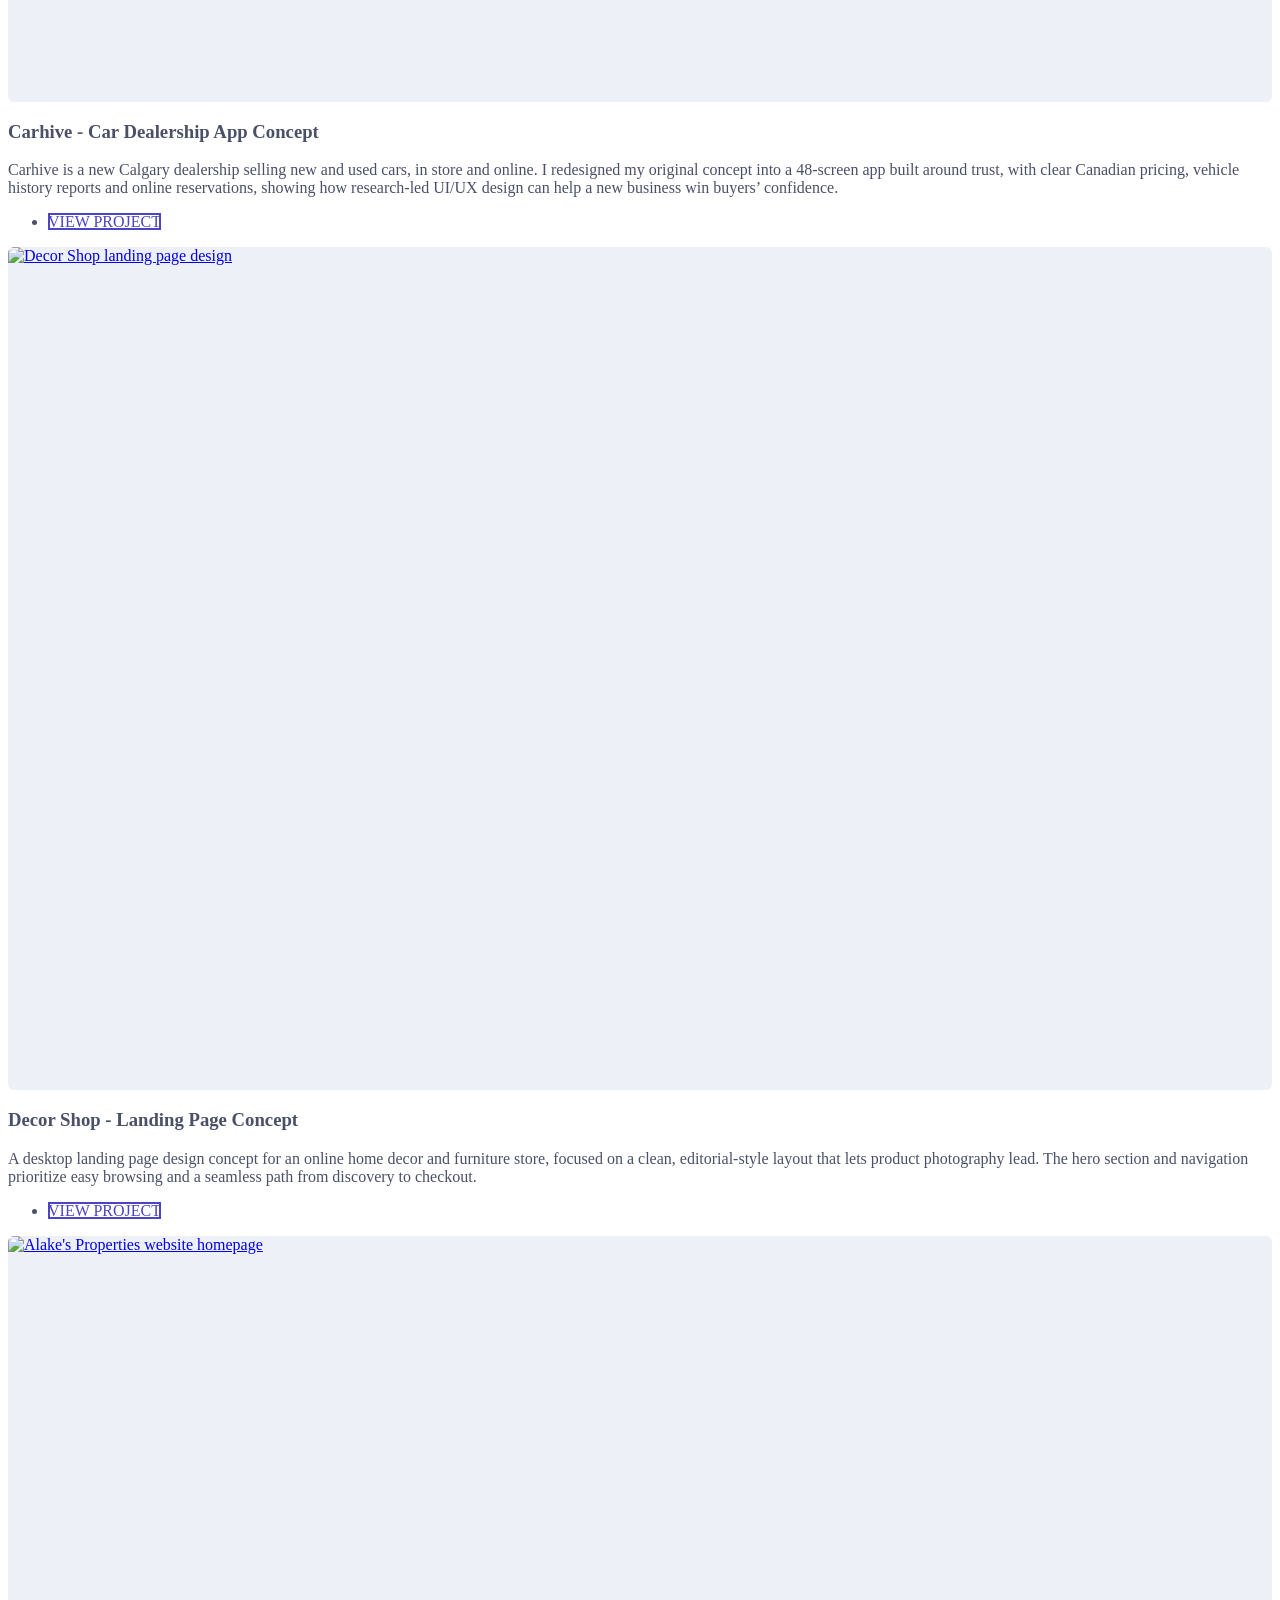
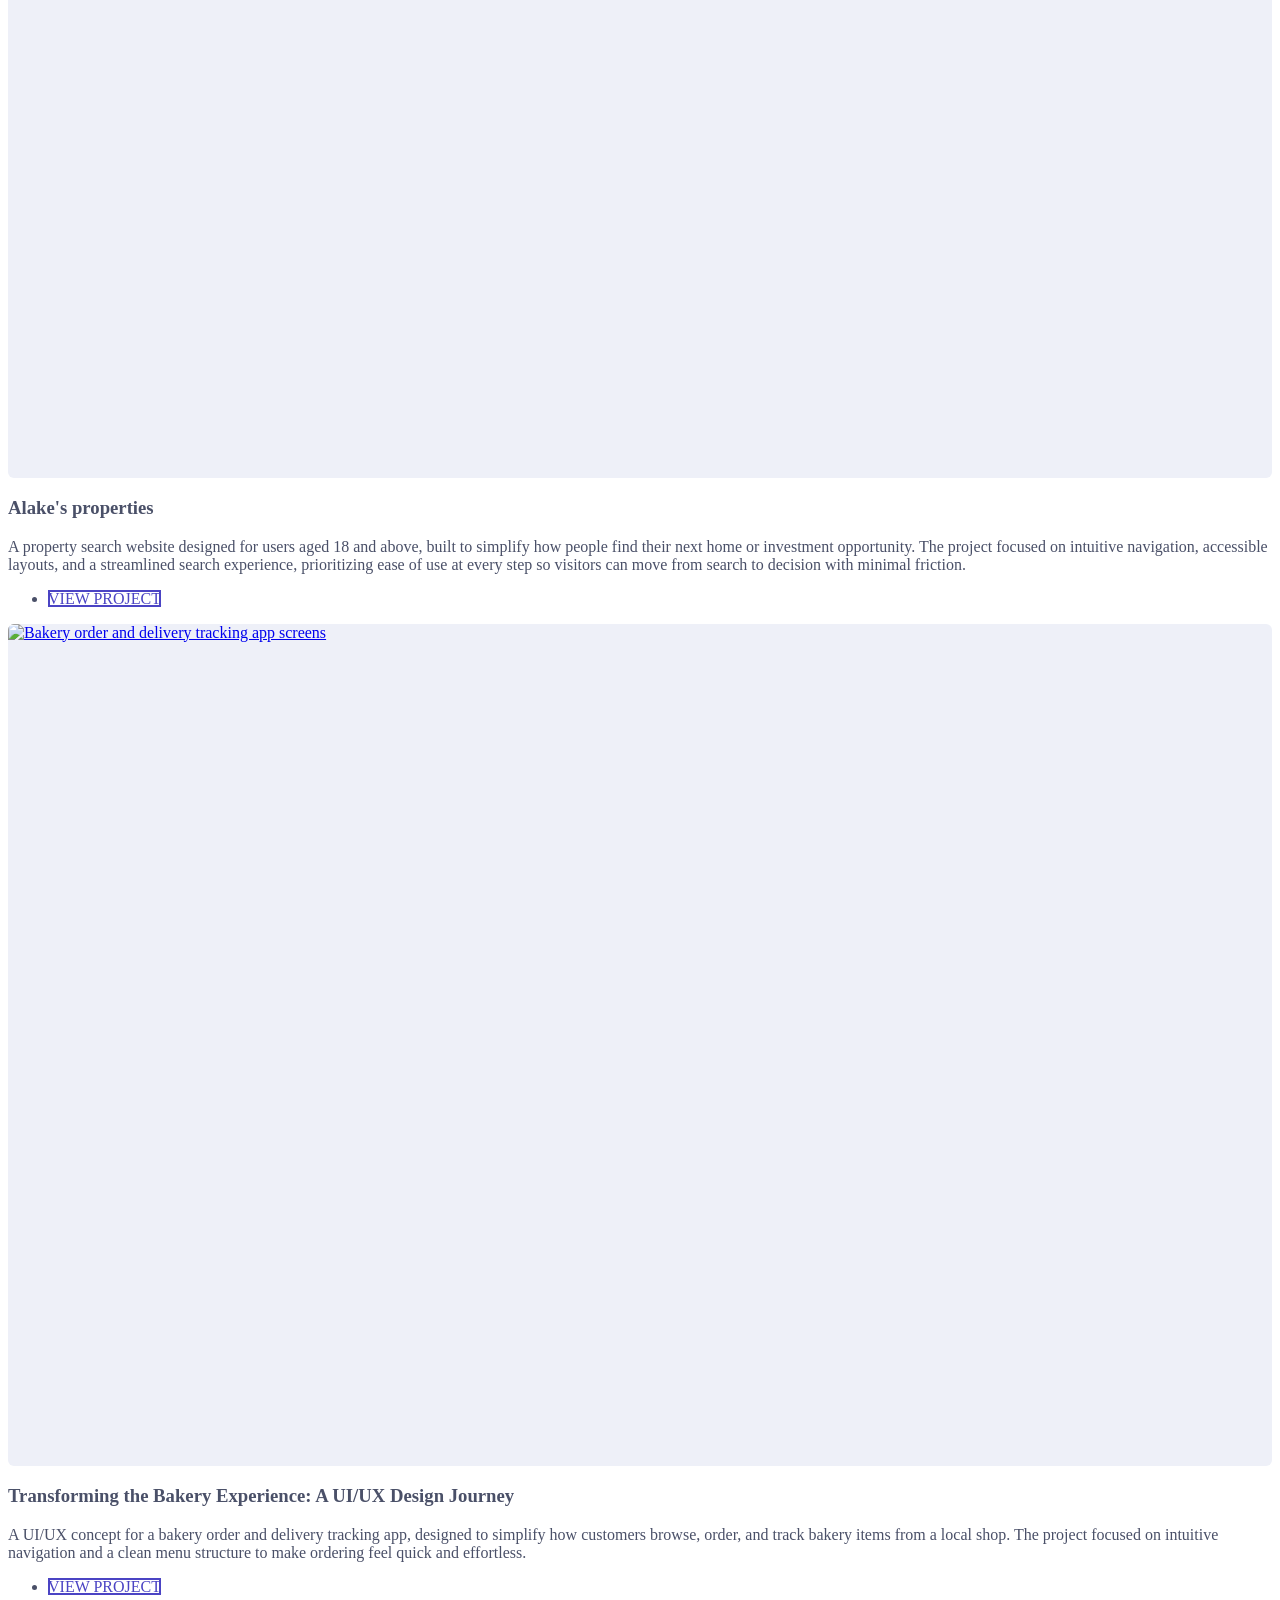
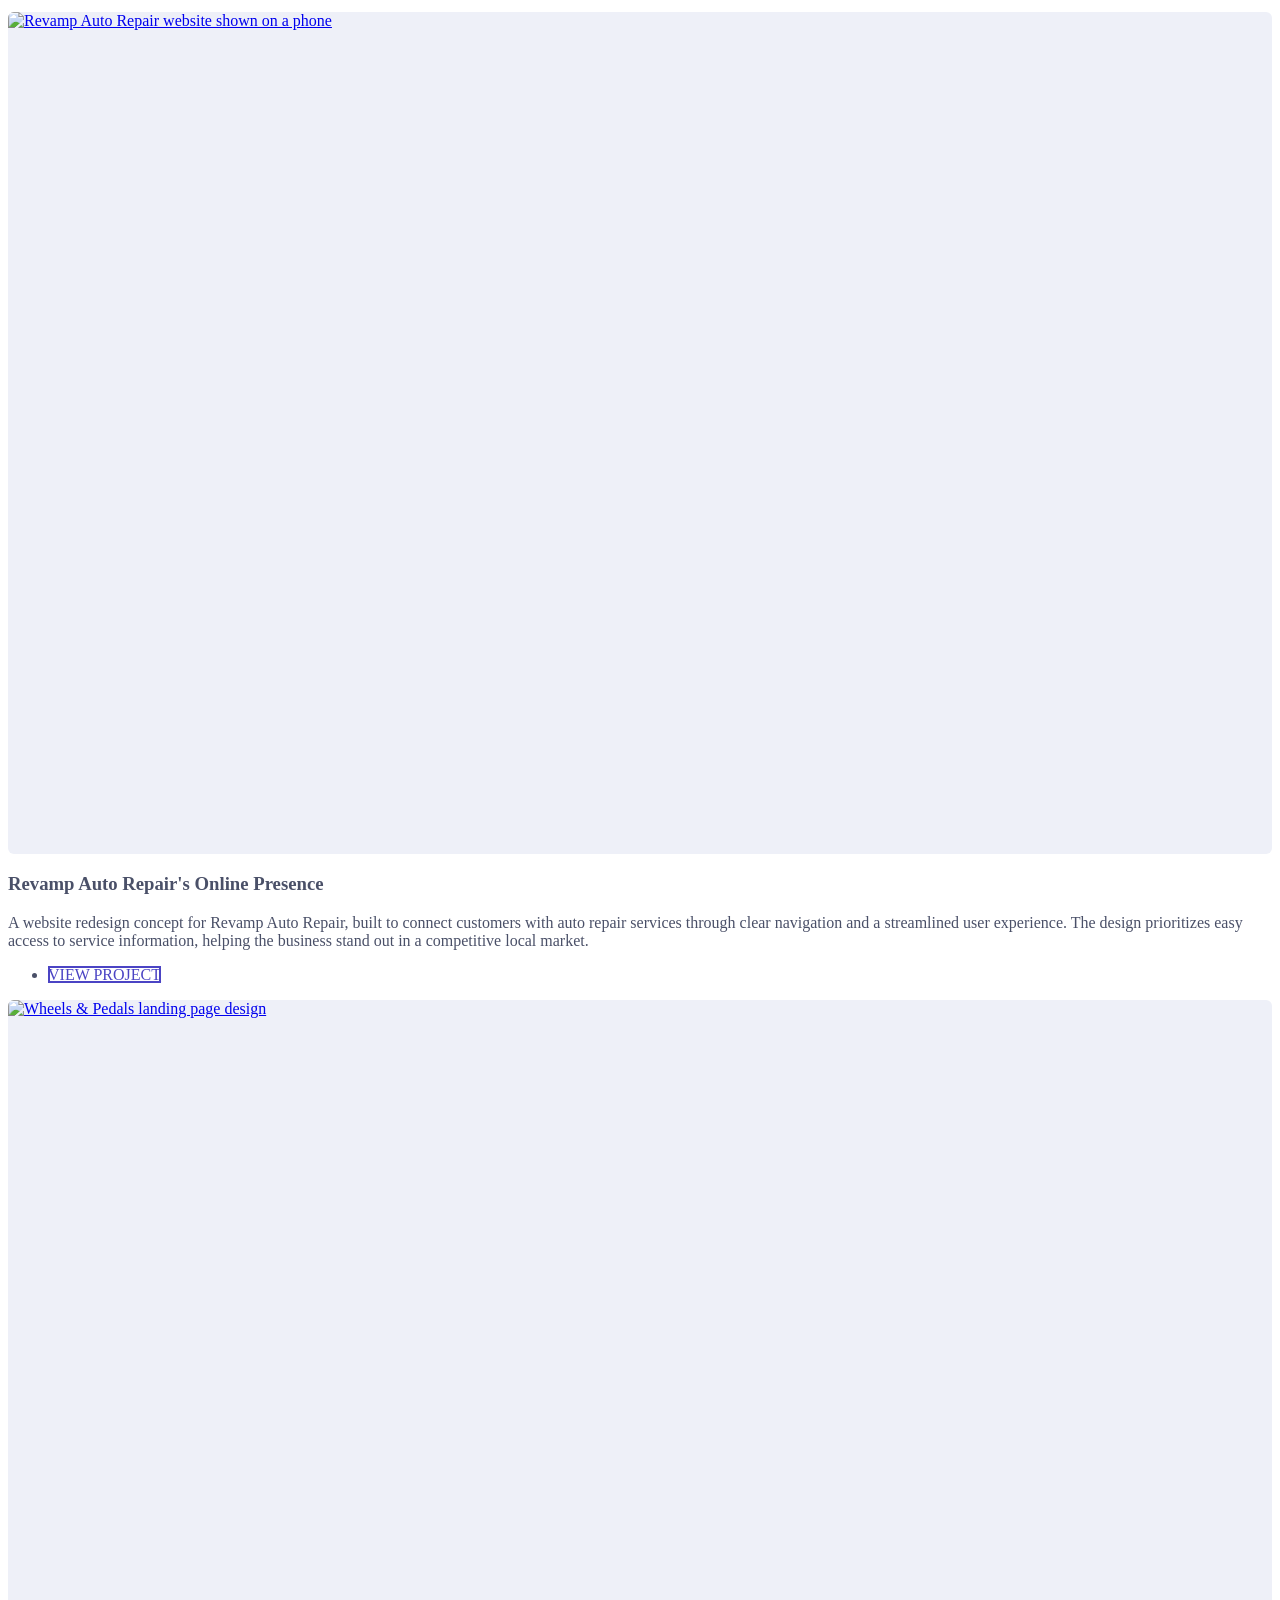
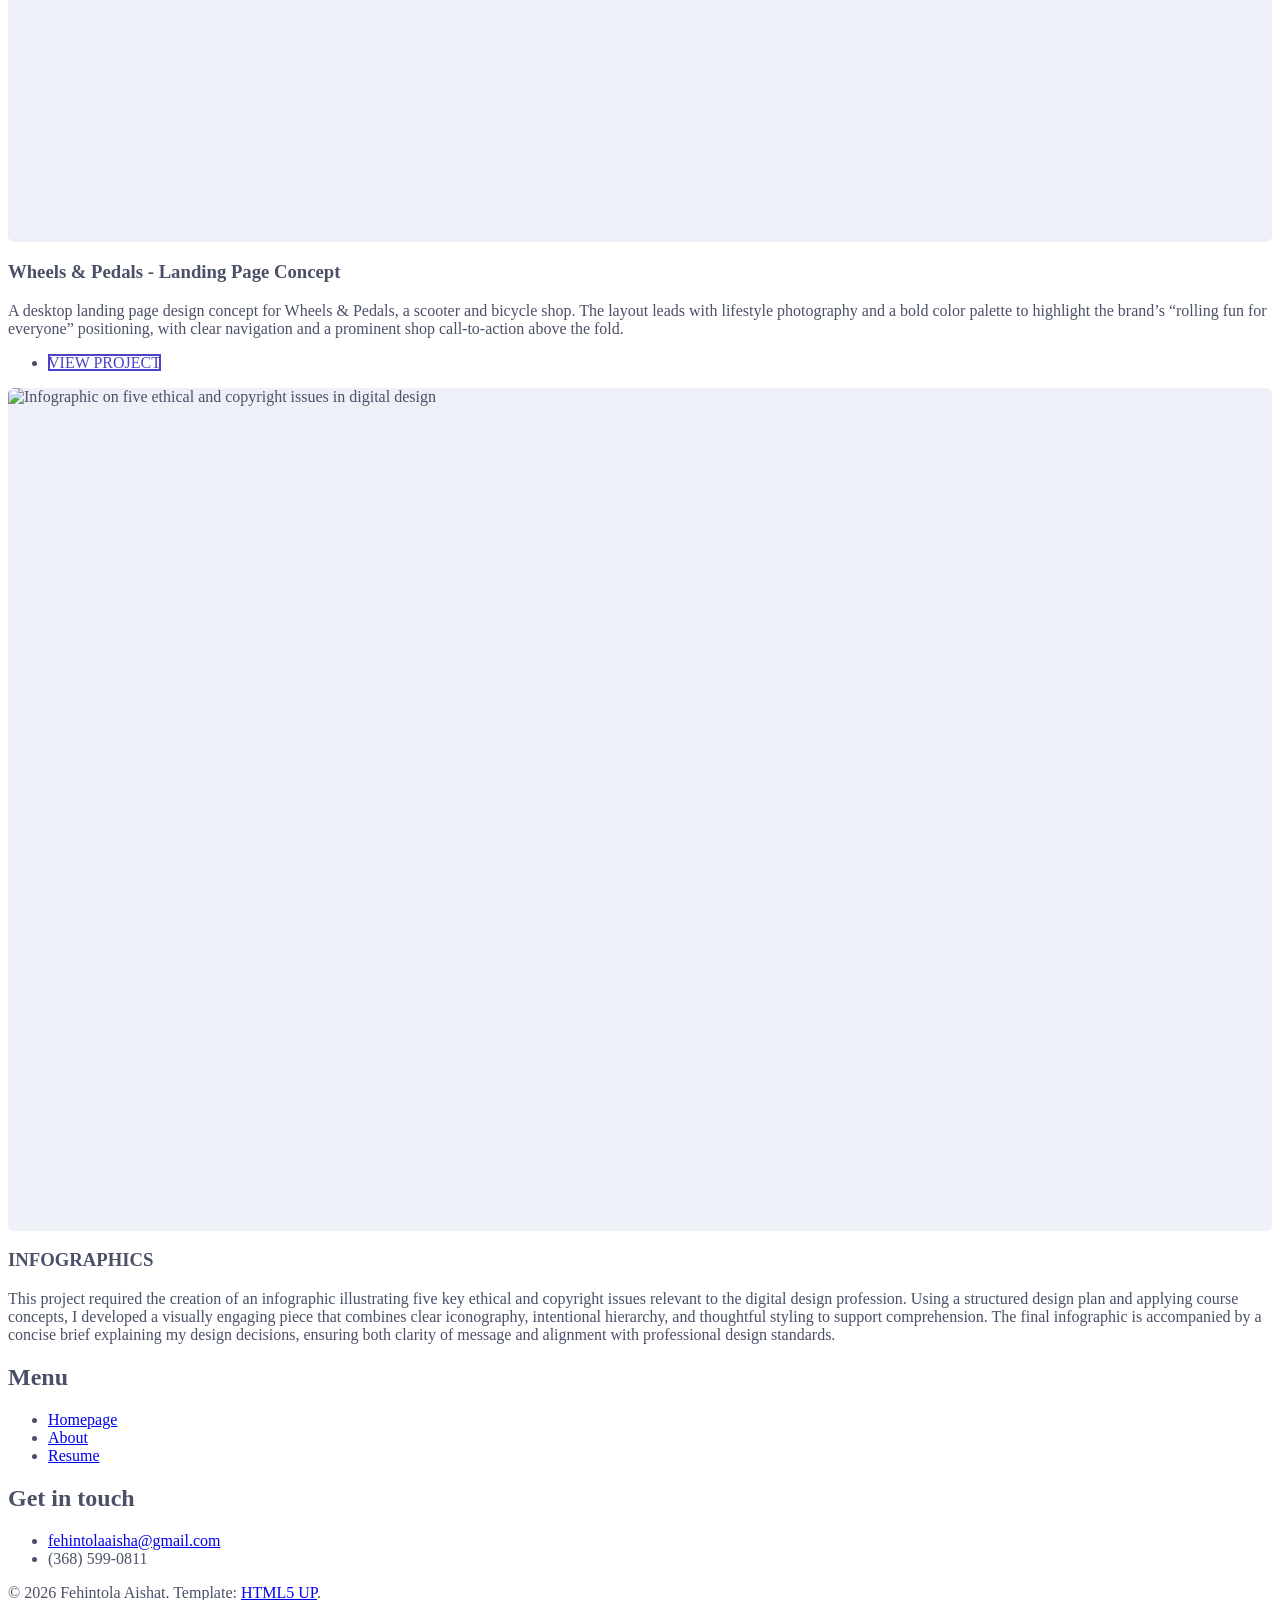
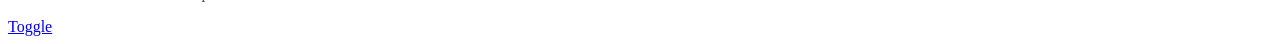
==== commit d484dacf: "Add files via upload" ====
--- a/index.html
+++ b/index.html
@@ -1,25 +1,49 @@
 <!DOCTYPE HTML>
 
 
-<html>
+<html lang="en">
 	<head>
-		<title>My portfolio</title>
+		<link rel="canonical" href="https://isha1012.github.io/A-portfolio/" />
+		<title>Fehintola Aishat | UI/UX &amp; Digital Designer</title>
+			<meta name="description" content="Portfolio of Fehintola Aishat, a UI/UX and digital designer based in Calgary, featuring UI/UX case studies, branding, motion and content design." />
+			<link rel="icon" href="favicon.svg" type="image/svg+xml" />
+			<link rel="icon" href="favicon.png" sizes="192x192" type="image/png" />
+			<link rel="apple-touch-icon" href="favicon.png" />
+			<meta property="og:type" content="website" />
+			<meta property="og:title" content="Fehintola Aishat | UI/UX &amp; Digital Designer" />
+			<meta property="og:description" content="Portfolio of Fehintola Aishat, a UI/UX and digital designer based in Calgary, featuring UI/UX case studies, branding, motion and content design." />
+			<meta property="og:url" content="https://isha1012.github.io/A-portfolio/" />
+			<meta property="og:image" content="https://isha1012.github.io/A-portfolio/images/og-image.png" />
+			<meta name="twitter:card" content="summary_large_image" />
 		<meta charset="utf-8" />
-		<meta name="viewport" content="width=device-width, initial-scale=1, user-scalable=no" />
+		<meta name="viewport" content="width=device-width, initial-scale=1" />
 		<link rel="stylesheet" href="assets/css/main.css" />
-		<link rel="stylesheet" href="assets/fontawesome/css/all.min.css">
-		<style> 
-		.image img{
-			  width:500px; 
-			  height:330px; 
-			  background-color:rgb(6, 6, 12); 
-			  object-fit: contain;
+		<style>
+			/* identity: one accent, navy ink, Manrope headings, Inter text */
+			body, input, select, textarea { color: #4a5068; }
+			a.button, .button { color: #4b44c4 !important; box-shadow: inset 0 0 0 2px #4b44c4 !important; }
+			a.button:hover, .button:hover { background-color: rgba(75, 68, 196, 0.08) !important; }
+			a.button.primary, .button.primary { background-color: #4b44c4 !important; color: #ffffff !important; box-shadow: none !important; }
+			a.button.primary:hover, .button.primary:hover { background-color: #3b35a8 !important; }
+			#header ul.icons li a { display: inline-block; min-width: 44px; min-height: 44px; line-height: 44px; text-align: center; border-bottom: 0; }
+			video { max-width: 100%; height: auto; }
+
+			/* project cards: every thumbnail shares one 3:2 frame */
+			.posts article .image, .posts article .video { display: block; width: 100%; aspect-ratio: 3 / 2; background: #eef0f8; border-radius: 6px; overflow: hidden; }
+			.posts article .video { background: #14162b; }
+			.posts article .image img { display: block; width: 100%; height: 100%; object-fit: contain; background: transparent; }
+			.posts article .video video { width: 100%; height: 100%; max-width: none; object-fit: contain; }
+
+			#banner .image.object img { width: 100%; height: auto !important; object-fit: contain !important; background: transparent; }
+			@media screen and (max-width: 736px) {
+				#banner .image.object { height: auto !important; }
+				#banner ul.actions { flex-wrap: wrap; }
 			}
-			.image-object {
-			  width:500px; 
-			  height:auto; 
-			}
-			
+			.tools-label { margin: 2rem 0 0.75rem 0; font-size: 0.75rem; font-weight: 700; letter-spacing: 0.15em; text-transform: uppercase; color: #4a5068; }
+			#banner ul.tools { align-items: center; gap: 0.5rem 1.25rem; }
+			#banner ul.tools li { padding-left: 0; }
+			#banner ul.tools li img { height: 52px; width: auto; }
+
 		</style>
 	</head>
 	<body class="is-preload">
@@ -36,8 +60,8 @@
 									<a href="index.html" class="logo"><strong>MY </strong> PORTFOLIO</a>
 									<ul class="icons">
 										<!-- <li><a href="#" class="icon brands fa-twitter"><span class="label">Twitter</span></a></li> -->
-										<li><a href="mailto:fehintolaaisha@gmail.com" target="_blank"><i class="fas fa-envelope" style="color:gray;"></i></a></li>
-										<li><a href="https://www.linkedin.com/in/aisha-fehintola-208821273" class="icon brands fa-linkedin"><span class="label">linkedin</span></a></li>
+										<li><a href="mailto:fehintolaaisha@gmail.com"><i class="fas fa-envelope" style="color:gray;"></i></a></li>
+										<li><a href="https://www.linkedin.com/in/aisha-fehintola-208821273" class="icon brands fa-linkedin" target="_blank" rel="noopener"><span class="label">linkedin</span></a></li>
 										<li> <a href="tel:+13685990811"><i class="fas fa-phone" style="color:gray;" ></i></a></li>
 										<!-- <li><a href="#" class="icon brands fa-medium-m"><span class="label">Medium</span></a></li> -->
 									</ul>
@@ -49,29 +73,31 @@
 										<header>
 											<h1>Fehintola Aishat's Portfolio<br />
 											</h1>
-											<p> a UI/UX Designer</p>
+											<p>UI/UX &amp; Digital Designer</p>
 										</header>
-										<p>Step into a world of design possibilities! 🎨 Welcome to my portfolio, where creativity meets functionality. I'm Fehintola Aishat, your guide to crafting captivating user experiences. Let's embark on a journey of innovation together!"</p>
+										<p>I design apps, websites and brand systems for real clients, from user research and wireframes to polished, tested prototypes. Based in Calgary and open to UI/UX and digital design roles.</p>
 										<ul class="actions">
-											<!-- <li><a href="#" class="button big">Grasp</a></li> -->
+											<li><a href="#work" class="button primary big">View my work</a></li>
+											<li><a href="Fehintola-Aishat-Resume.pdf" class="button big" target="_blank" rel="noopener">Download Resume</a></li>
 										</ul>
-										<ul class="actions">
-											<li><img src="images/figma.svg" height="100" width="100"  alt="" /></li>
-											<li><img src="images/adobe-illustrator.svg"height="100" width="100" alt=""/></li>
-											<li><img src="images/photoshop.svg" height="100" width="100"  alt="" /></li>
-											<li><img src="images/adobe-xd.svg" height="100" width="100"  alt="" /></li>
-											<li><img src="images/indesign.svg" height="100" width="80"  alt="" /></li>
+										<p class="tools-label">Tools I design with</p>
+										<ul class="actions tools">
+											<li><img src="images/figma.svg" height="100" width="100"  alt="Figma logo" /></li>
+											<li><img src="images/adobe-illustrator.svg"height="100" width="100" alt="Adobe Illustrator logo"/></li>
+											<li><img src="images/photoshop.svg" height="100" width="100"  alt="Adobe Photoshop logo" /></li>
+											<li><img src="images/adobe-xd.svg" height="100" width="100"  alt="Adobe XD logo" /></li>
+											<li><img src="images/indesign.svg" height="100" width="80"  alt="Adobe InDesign logo" /></li>
 											
 										</ul>
 									</div>
 									<span class="image object">
-										<img src="images/pic1.jpeg"  alt="" />
+										<img src="images/hero-solenne.webp" alt="Solenne luxury travel app: splash, onboarding and concierge screens" />
 									</span>
 								</section>
 
-								<section>
-									<header class="major">
-										<h2>Tools & Software</h2>
+								<section id="work">
+									<header class="major">
+										<h2>My Work</h2>
 									</header>
 									<div class="features">
 										<article>
@@ -114,120 +140,120 @@
 									</header>
 									<div class="posts">
 											<article>
-													<a href="#" class="image"><img src="images/samples.png" alt="" /></a>
-													<h3>CASE STUDY</h3>
-													<p>A case study for an online store for children wears, shoes, gift, etc. this is the store where you get all your children stuffs from 0month - 12years</p>
+													<a href="https://www.figma.com/proto/r1bMsYuJUK6hvaKrPKpSOw/ecommerce?node-id=455-661&t=56WwVRqRoSf4llD1-1&scaling=min-zoom&content-scaling=fixed&page-id=308%3A523" class="image" target="_blank" rel="noopener"><img loading="lazy" src="images/samples.webp" alt="Children's online store app screens" /></a>
+													<h3>Children's Online Store - Case Study</h3>
+													<p>A UX case study for an online store selling children's clothing, shoes and gifts for ages 0 months to 12 years. The design helps parents find everything their child needs in one place.</p>
 													<ul class="actions">
-														<li><a href="https://www.figma.com/proto/r1bMsYuJUK6hvaKrPKpSOw/ecommerce?node-id=455-661&t=56WwVRqRoSf4llD1-1&scaling=min-zoom&content-scaling=fixed&page-id=308%3A523" class="button">VIEW PROJECT</a></li>
+														<li><a href="https://www.figma.com/proto/r1bMsYuJUK6hvaKrPKpSOw/ecommerce?node-id=455-661&t=56WwVRqRoSf4llD1-1&scaling=min-zoom&content-scaling=fixed&page-id=308%3A523" class="button" target="_blank" rel="noopener">VIEW PROJECT</a></li>
 													</ul>
 												</article>
 												<article>
-													<a href="#" class="image"><img src="images/car.png" alt="" /></a>
-													<h3>CASE STUDY</h3>
-													<p>A case study for an ultimate app for buying new cars, selling, and trading used cars effortlessly and securely.</p>
+													<a href="https://www.figma.com/proto/dQRgvrPysaxHZX4NgYjc8G/cars?page-id=1%3A3&node-id=128-2&viewport=518%2C295%2C0.35&t=NanWANAFBub1Jf5U-1&scaling=min-zoom&content-scaling=fixed" class="image" target="_blank" rel="noopener"><img loading="lazy" src="images/car.webp" alt="Car marketplace app screens" /></a>
+													<h3>Car Marketplace App - Case Study</h3>
+													<p>A UX case study for an app where users can buy new cars and sell or trade used ones, designed to make every step simple and secure.</p>
 													<ul class="actions">
-														<li><a href="https://www.figma.com/proto/dQRgvrPysaxHZX4NgYjc8G/cars?page-id=1%3A3&node-id=128-2&viewport=518%2C295%2C0.35&t=NanWANAFBub1Jf5U-1&scaling=min-zoom&content-scaling=fixed" class="button">VIEW PROJECT</a></li>
+														<li><a href="https://www.figma.com/proto/dQRgvrPysaxHZX4NgYjc8G/cars?page-id=1%3A3&node-id=128-2&viewport=518%2C295%2C0.35&t=NanWANAFBub1Jf5U-1&scaling=min-zoom&content-scaling=fixed" class="button" target="_blank" rel="noopener">VIEW PROJECT</a></li>
 													</ul>
 												</article>
 												<article>
-													<a href="#" class="video"><video src="video/video1.mp4" alt="" width="530" height="330" controls></video></a>
+													<div class="video"><video aria-label="DOUGHNUT SHOP video" src="video/video1.mp4" width="530" height="330" controls playsinline preload="metadata"></video></div>
 													<h3>DOUGHNUT SHOP</h3>
 													<p>Donut Co., a cherished family-run shop with over 30 years of history, was ready to take its warm, local charm online. With growing demand for digital ordering and a modern web presence, I was tasked with creating a welcoming landing page that blends tradition with digital convenience. This project highlights how thoughtful UI/UX design can help a beloved neighborhood brand evolve while staying true to its roots.</p>
 													<ul class="actions">
-														<li><a href="https://www.figma.com/proto/RUpJZrNRe9rXMIJliwKLzs/Fehintola_Aishat_Assessment_4?node-id=88-105&p=f&t=RaK2Kq2CucrFkXXm-1&scaling=min-zoom&content-scaling=fixed&page-id=88%3A68" class="button">View project</a></li>
+														<li><a href="https://www.figma.com/proto/RUpJZrNRe9rXMIJliwKLzs/Fehintola_Aishat_Assessment_4?node-id=88-105&p=f&t=RaK2Kq2CucrFkXXm-1&scaling=min-zoom&content-scaling=fixed&page-id=88%3A68" class="button" target="_blank" rel="noopener">View project</a></li>
 													</ul>
 												</article>
 												<article>
-													<a href="#" class="image"><img src="images/Screenshot car.png" alt=""/></a>
-													<h3>DESIGN CONCEPT</h3>
+													<a href="https://www.figma.com/proto/dQRgvrPysaxHZX4NgYjc8G/cars?node-id=4011-588&t=Ry3Ed557qKrVbCEi-1&scaling=scale-down&content-scaling=fixed&page-id=0%3A1&starting-point-node-id=4011%3A561&show-proto-sidebar=1" class="image" target="_blank" rel="noopener"><img loading="lazy" src="images/Screenshot car.webp" alt="Carhive car dealership app screens"/></a>
+													<h3>Carhive - Car Dealership App Concept</h3>
 													<p>Carhive is a new Calgary dealership selling new and used cars, in store and online. I redesigned my original concept into a 48-screen app built around trust, with clear Canadian pricing, vehicle history reports and online reservations, showing how research-led UI/UX design can help a new business win buyers’ confidence. </p>
 													<ul class="actions">
-														<li><a href="https://www.figma.com/proto/dQRgvrPysaxHZX4NgYjc8G/cars?node-id=4011-588&t=Ry3Ed557qKrVbCEi-1&scaling=scale-down&content-scaling=fixed&page-id=0%3A1&starting-point-node-id=4011%3A561&show-proto-sidebar=1" class="button">VIEW PROJECT</a></li>
+														<li><a href="https://www.figma.com/proto/dQRgvrPysaxHZX4NgYjc8G/cars?node-id=4011-588&t=Ry3Ed557qKrVbCEi-1&scaling=scale-down&content-scaling=fixed&page-id=0%3A1&starting-point-node-id=4011%3A561&show-proto-sidebar=1" class="button" target="_blank" rel="noopener">VIEW PROJECT</a></li>
 													</ul>
 												</article>
 												<article>
-														<a href="#" class="image"><img src="images/decor.png" alt=""/></a>
-														<h3>DESIGN CONCEPT</h3>
+														<a href="https://www.figma.com/proto/8vsRL0CKoJ60zbQCqmBgQL/Untitled?page-id=0%3A1&node-id=17-2&viewport=396%2C656%2C0.31&t=Ym6rsAGROyEzvyEW-1&scaling=scale-down-width" class="image" target="_blank" rel="noopener"><img loading="lazy" src="images/decor.webp" alt="Decor Shop landing page design"/></a>
+														<h3>Decor Shop - Landing Page Concept</h3>
 														<p>A desktop landing page design concept for an online home decor and furniture store, focused on a clean, editorial-style layout that lets product photography lead.
 															 The hero section and navigation prioritize easy browsing and a seamless path from discovery to checkout. </p>
 														<ul class="actions">
-															<li><a href="https://www.figma.com/proto/8vsRL0CKoJ60zbQCqmBgQL/Untitled?page-id=0%3A1&node-id=17-2&viewport=396%2C656%2C0.31&t=Ym6rsAGROyEzvyEW-1&scaling=scale-down-width" class="button">VIEW PROJECT</a></li>
+															<li><a href="https://www.figma.com/proto/8vsRL0CKoJ60zbQCqmBgQL/Untitled?page-id=0%3A1&node-id=17-2&viewport=396%2C656%2C0.31&t=Ym6rsAGROyEzvyEW-1&scaling=scale-down-width" class="button" target="_blank" rel="noopener">VIEW PROJECT</a></li>
 														</ul>
 													</article>
 										<article>
-											<a href="#" class="image"><img src="images/sample4.png" alt="" /></a>
+											<a href="https://xd.adobe.com/view/793e4c24-3861-47f1-a093-51ef8a10984c-2c6d/" class="image" target="_blank" rel="noopener"><img loading="lazy" src="images/sample4.webp" alt="Alake's Properties website homepage" /></a>
 											<h3>Alake's properties</h3>
 											<p>A property search website designed for users aged 18 and above, built to simplify how people find their next home or investment opportunity. The project focused on intuitive navigation, accessible layouts, and a streamlined search experience,
 												 prioritizing ease of use at every step so visitors can move from search to decision with minimal friction.</p>
 											<ul class="actions">
-												<li><a href="https://xd.adobe.com/view/793e4c24-3861-47f1-a093-51ef8a10984c-2c6d/" class="button">VIEW PROJECT</a></li>
-											</ul>
-										</article>
-										<article>
-											<a href="#" class="image"><img src="images/imagepie.png" alt=""/></a>
+												<li><a href="https://xd.adobe.com/view/793e4c24-3861-47f1-a093-51ef8a10984c-2c6d/" class="button" target="_blank" rel="noopener">VIEW PROJECT</a></li>
+											</ul>
+										</article>
+										<article>
+											<a href="https://www.figma.com/proto/k7LJQvOfMzsJkVM78YDLBI/Pastry?node-id=195-364&t=nOtHNZkZpBrnCAdB-1&scaling=scale-down&content-scaling=fixed&page-id=195%3A363&starting-point-node-id=195%3A364&show-proto-sidebar=1" class="image" target="_blank" rel="noopener"><img loading="lazy" src="images/imagepie.webp" alt="Bakery order and delivery tracking app screens"/></a>
 											<h3>Transforming the Bakery Experience: A UI/UX Design Journey</h3>
 											<p>A UI/UX concept for a bakery order and delivery tracking app, designed to simplify how customers browse, order, and track bakery items from a local shop. The project focused on intuitive navigation
 												 and a clean menu structure to make ordering feel quick and effortless. </p>
 											<ul class="actions">
-												<li><a href="https://www.figma.com/proto/k7LJQvOfMzsJkVM78YDLBI/Pastry?node-id=195-364&t=nOtHNZkZpBrnCAdB-1&scaling=scale-down&content-scaling=fixed&page-id=195%3A363&starting-point-node-id=195%3A364&show-proto-sidebar=1" class="button">VIEW PROJECT</a></li>
-											</ul>
-										</article>
-										<article>
-											<a href="#" class="image"><img src="images/sample5.png"  alt="" /></a>
+												<li><a href="https://www.figma.com/proto/k7LJQvOfMzsJkVM78YDLBI/Pastry?node-id=195-364&t=nOtHNZkZpBrnCAdB-1&scaling=scale-down&content-scaling=fixed&page-id=195%3A363&starting-point-node-id=195%3A364&show-proto-sidebar=1" class="button" target="_blank" rel="noopener">VIEW PROJECT</a></li>
+											</ul>
+										</article>
+										<article>
+											<a href="https://xd.adobe.com/view/bf156c6b-3433-4ae8-acd3-ab1ea2e51cee-ea46/" class="image" target="_blank" rel="noopener"><img loading="lazy" src="images/sample5.webp"  alt="Revamp Auto Repair website shown on a phone" /></a>
 											<h3>Revamp Auto Repair's Online Presence</h3>
 											<p>A website redesign concept for Revamp Auto Repair, built to connect customers with auto repair services through clear navigation and a streamlined user experience.
 												 The design prioritizes easy access to service information, helping the business stand out in a competitive local market.</p>
 											<ul class="actions">
-												<li><a href="https://xd.adobe.com/view/bf156c6b-3433-4ae8-acd3-ab1ea2e51cee-ea46/" class="button">VIEW PROJECT</a></li>
-											</ul>
-										</article>
-										<article>
-											<a href="#" class="image"><img src="images/wheel screen.png" alt="" /></a>
-											<h3> Wheels & Pedals- Landing page concept</h3>
-											<p>A desktop landing page design concept for Wheels & Pedals, a scooter and bicycle shop. The layout leads with lifestyle photography and a bold color palette to highlight the brand’s “rolling fun for everyone” positioning, with clear navigation and a prominent shop call-to-action above the fold.</p>
-											<ul class="actions">
-												<li><a href="https://www.figma.com/proto/o2FF9HXLsV6TASSpI4OEMh/scooter?node-id=1-2&p=f&t=G8s3BjmOkEwvifwa-1&scaling=scale-down&content-scaling=fixed&page-id=0%3A1" class="button">VIEW PROJECT</a></li>
-											</ul>
-										</article>
-										<article>
-												<a href="#" class="image"><img src="images/infographic.png" alt="" /></a>
+												<li><a href="https://xd.adobe.com/view/bf156c6b-3433-4ae8-acd3-ab1ea2e51cee-ea46/" class="button" target="_blank" rel="noopener">VIEW PROJECT</a></li>
+											</ul>
+										</article>
+										<article>
+											<a href="https://www.figma.com/proto/o2FF9HXLsV6TASSpI4OEMh/scooter?node-id=1-2&p=f&t=G8s3BjmOkEwvifwa-1&scaling=scale-down&content-scaling=fixed&page-id=0%3A1" class="image" target="_blank" rel="noopener"><img loading="lazy" src="images/wheel screen.webp" alt="Wheels &amp; Pedals landing page design" /></a>
+											<h3>Wheels &amp; Pedals - Landing Page Concept</h3>
+											<p>A desktop landing page design concept for Wheels &amp; Pedals, a scooter and bicycle shop. The layout leads with lifestyle photography and a bold color palette to highlight the brand’s “rolling fun for everyone” positioning, with clear navigation and a prominent shop call-to-action above the fold.</p>
+											<ul class="actions">
+												<li><a href="https://www.figma.com/proto/o2FF9HXLsV6TASSpI4OEMh/scooter?node-id=1-2&p=f&t=G8s3BjmOkEwvifwa-1&scaling=scale-down&content-scaling=fixed&page-id=0%3A1" class="button" target="_blank" rel="noopener">VIEW PROJECT</a></li>
+											</ul>
+										</article>
+										<article>
+												<span class="image"><img loading="lazy" src="images/infographic.webp" alt="Infographic on five ethical and copyright issues in digital design" /></span>
 												<h3>INFOGRAPHICS</h3>
 												<p>This project required the creation of an infographic illustrating five key ethical and copyright issues relevant to the digital design profession. Using a structured design plan and applying course concepts, I developed a visually engaging piece that combines clear iconography, intentional hierarchy, and thoughtful styling to support comprehension. The final infographic is accompanied by a concise brief explaining my design decisions, ensuring both clarity of message and alignment with professional design standards.</p>
 												<ul class="actions">	
 												</ul>
 											</article>
 										<!-- <article>
-											<a href="#" class="image"><img src="images/sample6.png" alt="" /></a>
+											<a href="#" class="image"><img loading="lazy" src="images/sample6.webp" alt="BrandCrafters website design" /></a>
 											<h3>BrandCrafters - Elevating Your Brand to New Heights! Desktop view</h3>
 											<p>Welcome to BrandCrafters, where the art of branding meets digital innovation. Join us as we embark on a journey to create a dynamic website for our branding company.
 													Explore how we seamlessly blend creativity and strategy to craft compelling brand stories, captivating visuals, and unforgettable experiences. Discover how our website reflects our commitment to helping businesses
 													stand out in today's competitive landscape. Let's unlock the full potential of your brand with BrandCrafters!</p>
 											<ul class="actions">
-												<li><a href="https://www.figma.com/proto/vPXGt1NYtwGsJUaDjKLB09/Untitled?type=design&node-id=201-2&t=vMSPYXDRF71wEzn4-1&scaling=min-zoom&page-id=15%3A3&starting-point-node-id=201%3A2&mode=design" class="button">VIEW PROJECT</a></li>
-											</ul>
-										</article>
-										<article>
-											<a href="#" class="image"><img src="images/mobile sample.png" alt="" /></a>
+												<li><a href="https://www.figma.com/proto/vPXGt1NYtwGsJUaDjKLB09/Untitled?type=design&node-id=201-2&t=vMSPYXDRF71wEzn4-1&scaling=min-zoom&page-id=15%3A3&starting-point-node-id=201%3A2&mode=design" class="button" target="_blank" rel="noopener">VIEW PROJECT</a></li>
+											</ul>
+										</article>
+										<article>
+											<a href="#" class="image"><img loading="lazy" src="images/mobile sample.webp" alt="Girlcode coding education app screens" /></a>
 											<h3>Girlcode - Empowering Women Through Technology</h3>
 											<p>Welcome to girlcode, an innovative app developed by an NGO dedicated to empowering women in tech. Join us on a transformative journey as we bridge the gender gap in the 
 												tech industry by providing accessible coding education for women. Discover how girlcode fosters a supportive community, offers interactive lessons, and provides mentorship opportunities to help women thrive as developers.
 												 Let's break barriers and unlock endless possibilities together with girlcode!</p>
 											<ul class="actions">
-												<li><a href="https://www.figma.com/proto/pXCPpdi7LXAKmifoVuRopa/Untitled?t=yjSZg6MvsAJEX7HY-1&scaling=min-zoom&content-scaling=fixed&page-id=0%3A1&node-id=1-2" class="button">VIEW PROJECT</a></li>
+												<li><a href="https://www.figma.com/proto/pXCPpdi7LXAKmifoVuRopa/Untitled?t=yjSZg6MvsAJEX7HY-1&scaling=min-zoom&content-scaling=fixed&page-id=0%3A1&node-id=1-2" class="button" target="_blank" rel="noopener">VIEW PROJECT</a></li>
 											</ul> -->
 										<!-- </article>
 										<article>
-											<a href="#" class="image"><img src="images/sample1.png" alt="" /></a>
+											<a href="#" class="image"><img loading="lazy" src="images/sample1.webp" alt="MathWiz Elementary math tutorial website" /></a>
 											<h3>MathWiz Elementary - Your Path to Mathematical Excellence!</h3>
 											<p>Welcome to MathWiz Elementary, where learning math becomes an engaging adventure for young minds! Join us as we embark on a journey to create a dynamic
 												 tutorial website tailored specifically for elementary students. Dive into a world of interactive lessons, fun activities, and personalized learning experiences
 												  designed to ignite curiosity and foster mathematical proficiency. Let's empower young learners to become confident mathematicians with MathWiz Elementary!</p>
 											<ul class="actions">
-												<li><a href="https://www.figma.com/proto/m9DokyQNB8aOhkBanq8wT0/Untitled?node-id=2-177&t=a8Iqi0kj6AhfJAEj-1&scaling=min-zoom&content-scaling=fixed&page-id=0%3A1&starting-point-node-id=2%3A177" class="button">VIEW PROJECT</a></li>
-											</ul>
-										</article>
-										<article>
-											<a href="#" class="image"><img src="images/heropage.png" alt="" /></a>
+												<li><a href="https://www.figma.com/proto/m9DokyQNB8aOhkBanq8wT0/Untitled?node-id=2-177&t=a8Iqi0kj6AhfJAEj-1&scaling=min-zoom&content-scaling=fixed&page-id=0%3A1&starting-point-node-id=2%3A177" class="button" target="_blank" rel="noopener">VIEW PROJECT</a></li>
+											</ul>
+										</article>
+										<article>
+											<a href="#" class="image"><img loading="lazy" src="images/heropage.webp" alt="Stardust Expeditions hero page design" /></a>
 											<h3>HERO PAGE</h3>
 											<p>Stardust Expeditions, a luxury interstellar travel company set in the year 2284, approached me to reimagine the hero section of their outdated website. Their goal was to transform a clunky, retro 1990s interface into a cinematic, immersive gateway to deep-space exploration. Using Adobe Illustrator, I created a futuristic, visually striking hero design that captures the wonder of cosmic travel while offering a clearer, more intuitive path to booking voyages across the stars.</p>
 											<ul class="actions">
@@ -245,13 +271,6 @@
 					<div id="sidebar">
 						<div class="inner">
 
-							<!-- Search -->
-								<section id="search" class="alt">
-									<form method="post" action="#">
-										<input type="text" name="query" id="query" placeholder="Search" />
-									</form>
-								</section>
-
 							<!-- Menu -->
 								<nav id="menu">
 									<header class="major">
@@ -260,6 +279,7 @@
 									<ul>
 										<li><a href="index.html">Homepage</a></li>
 										<li><a href="generic.html">About </a></li>
+										<li><a href="Fehintola-Aishat-Resume.pdf" target="_blank" rel="noopener">Resume</a></li>
 										<!-- <li><a href="elements.html">Elements</a></li>
 										<li>
 											<span class="opener">Submenu</span>
@@ -294,15 +314,15 @@
 									</header>
 									<div class="mini-posts">
 										<article>
-											<a href="#" class="image"><img src="images/pic07.jpg" alt="" /></a>
+											<a href="#" class="image"><img loading="lazy" src="images/pic07.jpg" alt="" /></a>
 											<p>Aenean ornare velit lacus, ac varius enim lorem ullamcorper dolore aliquam.</p>
 										</article>
 										<article>
-											<a href="#" class="image"><img src="images/pic08.jpg" alt="" /></a>
+											<a href="#" class="image"><img loading="lazy" src="images/pic08.jpg" alt="" /></a>
 											<p>Aenean ornare velit lacus, ac varius enim lorem ullamcorper dolore aliquam.</p>
 										</article>
 										<article>
-											<a href="#" class="image"><img src="images/pic09.jpg" alt="" /></a>
+											<a href="#" class="image"><img loading="lazy" src="images/pic09.jpg" alt="" /></a>
 											<p>Aenean ornare velit lacus, ac varius enim lorem ullamcorper dolore aliquam.</p>
 										</article>
 									</div>
@@ -319,16 +339,16 @@
 									<!-- <p>Sed varius enim lorem ullamcorper dolore aliquam aenean ornare velit lacus, ac varius enim lorem ullamcorper dolore. Proin sed aliquam facilisis ante interdum. Sed nulla amet lorem feugiat tempus aliquam.</p> -->
 									<ul class="contact">
 										<li class="icon solid fa-envelope"><a href="mailto:fehintolaaisha@gmail.com">fehintolaaisha@gmail.com</a></li>
-										<li class="icon solid fa-phone">07446548278</li>
+										<li class="icon solid fa-phone">(368) 599-0811</li>
 										<!-- <li class="icon solid fa-home">1234 Somewhere Road #8254<br />
 										Nashville, TN 00000-0000</li> -->
 									</ul>
 								</section>
 
 							<!-- Footer -->
-								<!-- <footer id="footer">
-									<p class="copyright">&copy; Untitled. All rights reserved. Demo Images: <a href="https://unsplash.com">Unsplash</a>. Design: <a href="#">fehintola Aishat</a>.</p>
-								</footer> -->
+								<footer id="footer">
+									<p class="copyright">&copy; 2026 Fehintola Aishat. Template: <a href="https://html5up.net" target="_blank" rel="noopener">HTML5 UP</a>.</p>
+								</footer>
 
 						</div>
 					</div>
